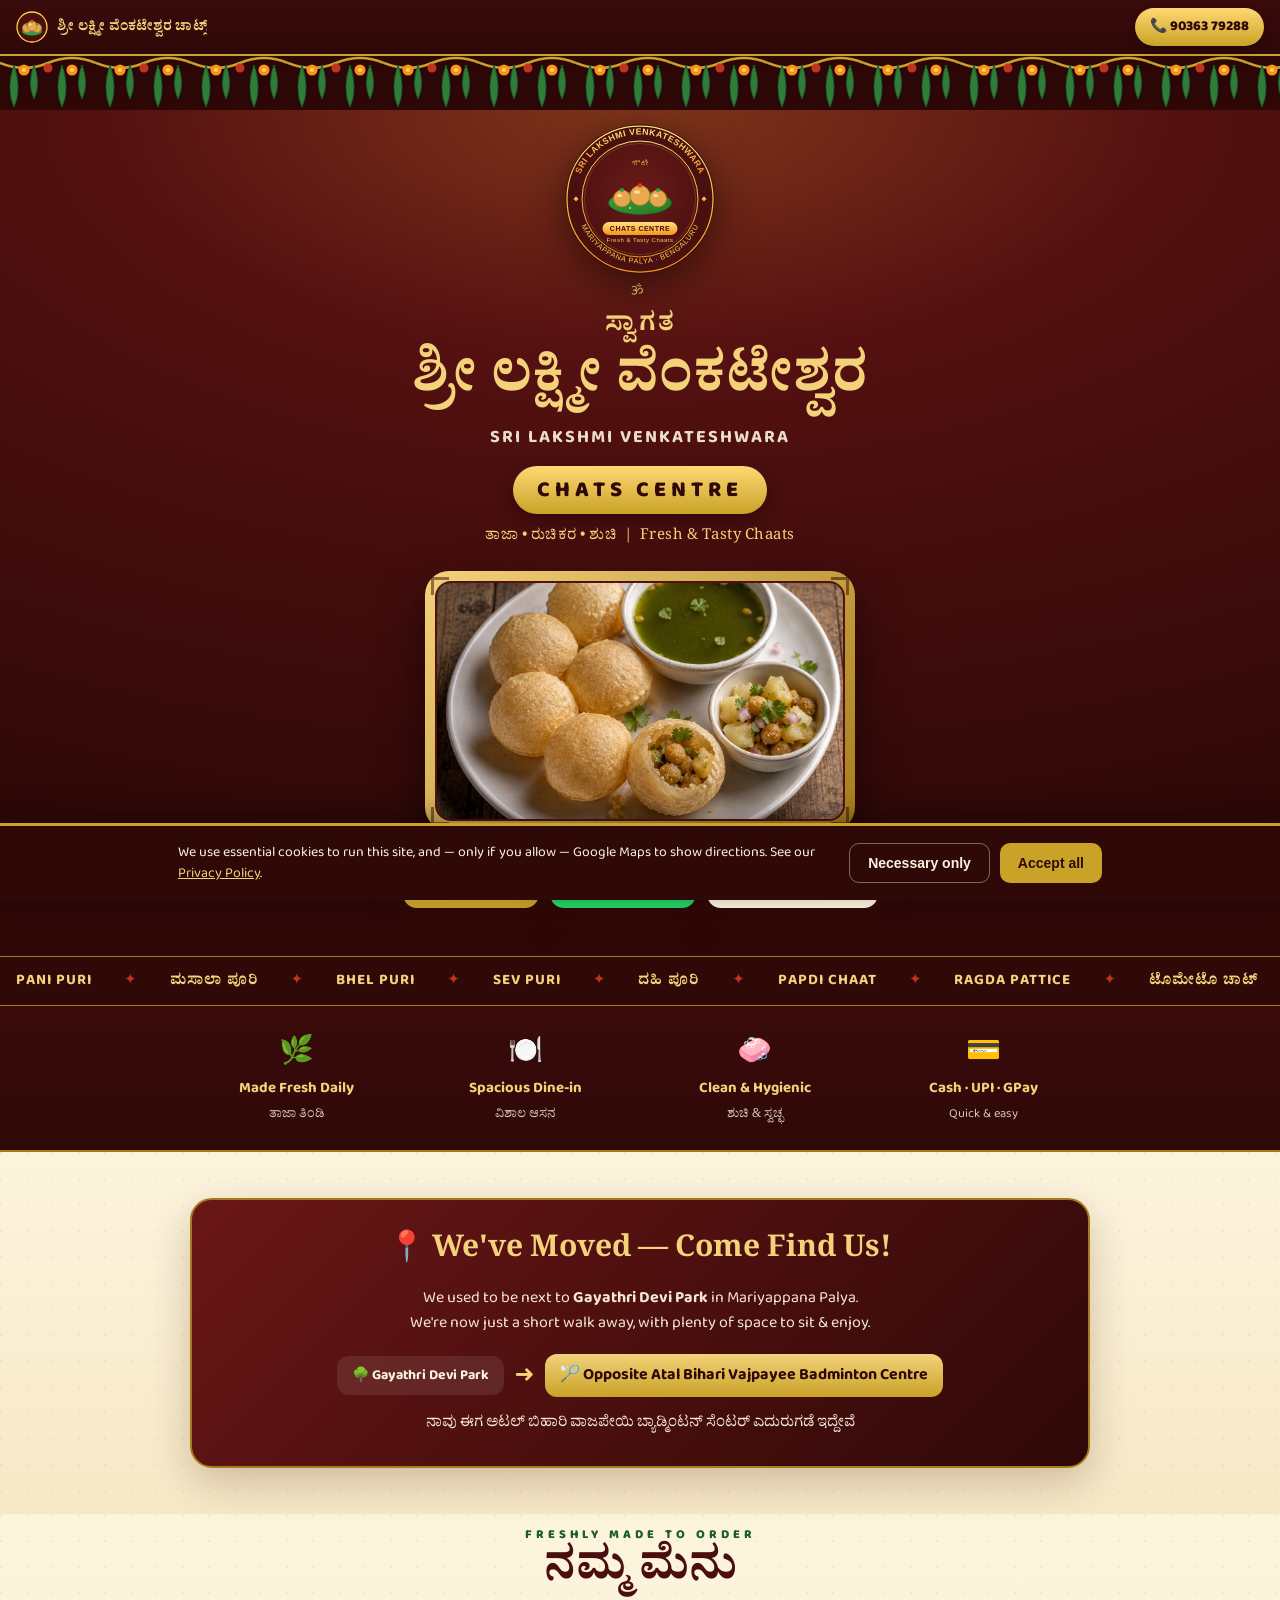
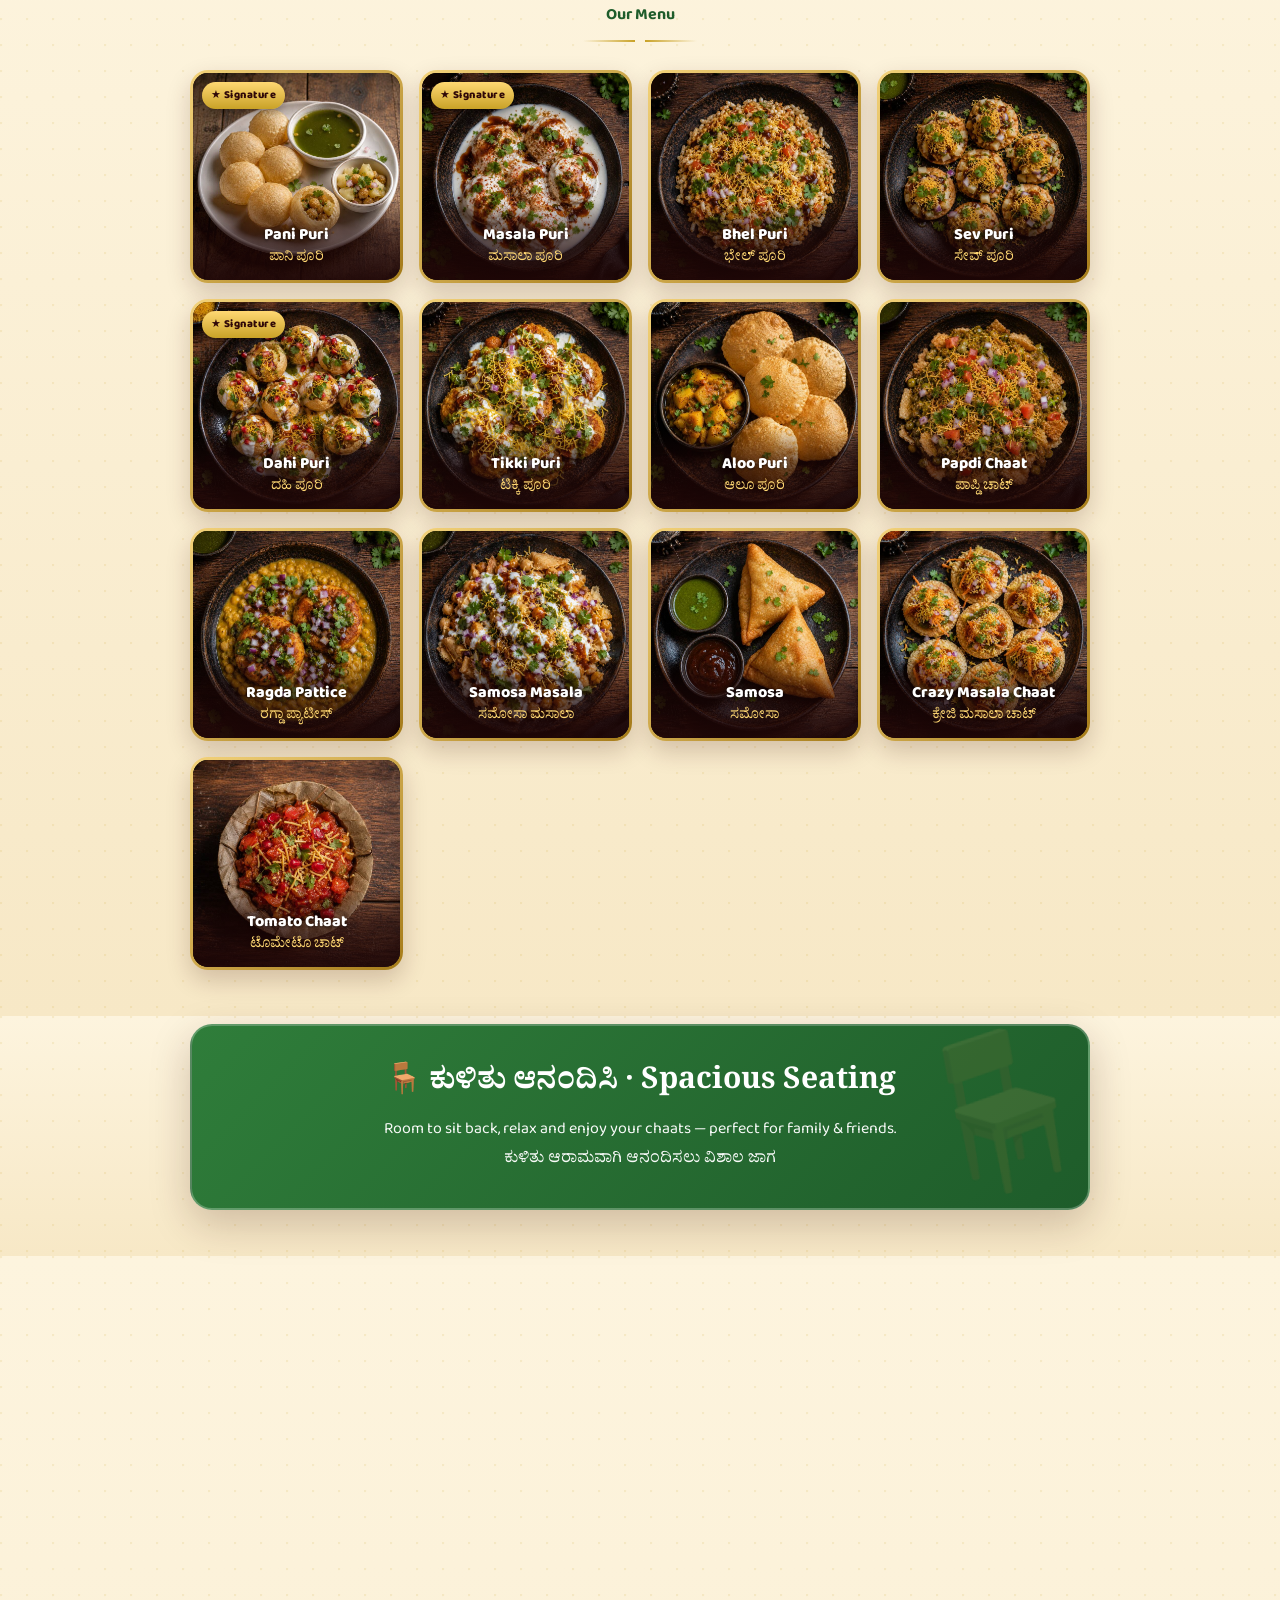
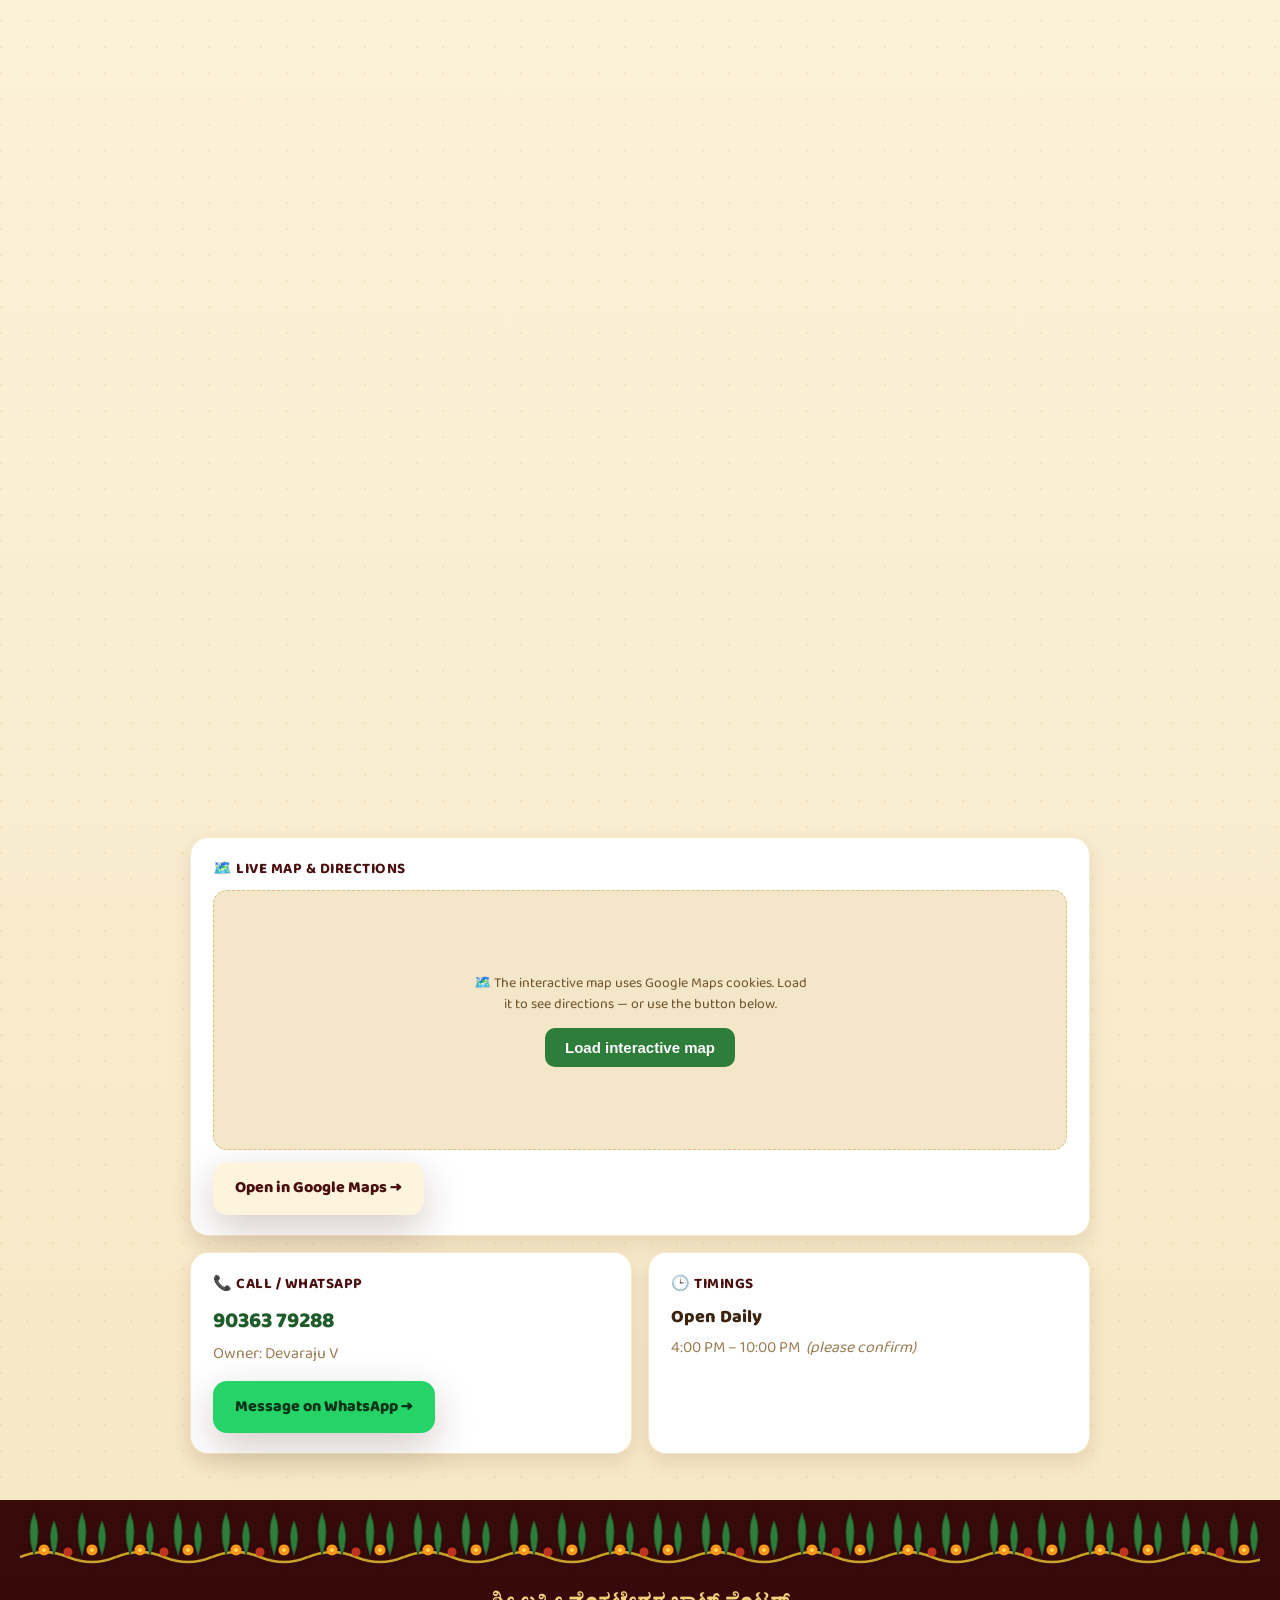
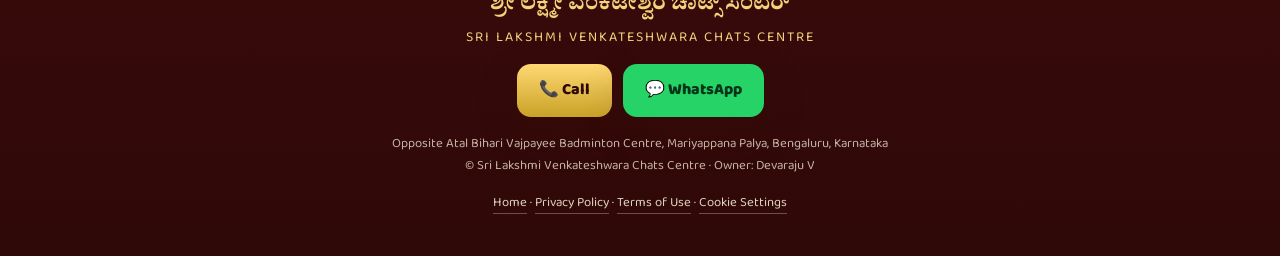
==== index.html @ 9fc042d7 "Menu: Nippattu Masala -> Crazy Masala Chaat; map: label 1st G Main Road" ====
<!DOCTYPE html>
<html lang="en">
<head>
<meta charset="UTF-8">
<meta name="viewport" content="width=device-width, initial-scale=1.0">
<title>Sri Lakshmi Venkateshwara Chats Centre — Pani Puri &amp; Chaats in Mariyappana Palya, Bengaluru</title>
<meta name="description" content="Fresh, tasty chaats in Mariyappana Palya, Bengaluru — pani puri, masala puri, dahi puri, sev puri, samosa masala, papdi chaat &amp; more. Now at our new location opposite Atal Bihari Vajpayee Badminton Centre, with spacious seating. Call 90363 79288.">
<meta name="keywords" content="chaat, chaats, pani puri, gol gappa, masala puri, bhel puri, sev puri, dahi puri, papdi chaat, ragda pattice, samosa masala, chaat shop Mariyappana Palya, chaats Bengaluru, street food Bangalore, Sri Lakshmi Venkateshwara Chats Centre">
<meta name="author" content="Sri Lakshmi Venkateshwara Chats Centre">
<meta name="robots" content="index, follow">
<meta name="theme-color" content="#4a0e0e">
<link rel="canonical" href="https://srilakshmiventakeshwarachatsce-art.github.io/SriLakshmiVenkateshwaraChats/">
<meta name="geo.region" content="IN-KA">
<meta name="geo.placename" content="Mariyappana Palya, Bengaluru">
<meta name="geo.position" content="12.997979;77.554919">
<meta name="ICBM" content="12.997979, 77.554919">
<meta property="og:type" content="restaurant">
<meta property="og:site_name" content="Sri Lakshmi Venkateshwara Chats Centre">
<meta property="og:title" content="Sri Lakshmi Venkateshwara Chats Centre — Fresh Chaats in Mariyappana Palya">
<meta property="og:description" content="Pani puri, masala puri, dahi puri, papdi chaat &amp; more — now at our new location opposite Atal Bihari Vajpayee Badminton Centre, with spacious seating.">
<meta property="og:url" content="https://srilakshmiventakeshwarachatsce-art.github.io/SriLakshmiVenkateshwaraChats/">
<meta property="og:image" content="https://srilakshmiventakeshwarachatsce-art.github.io/SriLakshmiVenkateshwaraChats/assets/og-image.jpg">
<meta property="og:image:width" content="1200">
<meta property="og:image:height" content="630">
<meta property="og:locale" content="en_IN">
<meta name="twitter:card" content="summary_large_image">
<meta name="twitter:title" content="Sri Lakshmi Venkateshwara Chats Centre — Fresh Chaats, Mariyappana Palya">
<meta name="twitter:description" content="Pani puri, masala puri, dahi puri, papdi chaat &amp; more. New location opposite Atal Bihari Vajpayee Badminton Centre. Spacious seating. 📞 90363 79288.">
<meta name="twitter:image" content="https://srilakshmiventakeshwarachatsce-art.github.io/SriLakshmiVenkateshwaraChats/assets/og-image.jpg">
<link rel="icon" href="assets/favicon.svg" type="image/svg+xml">
<link rel="icon" href="assets/favicon-32.png" sizes="32x32">
<link rel="apple-touch-icon" href="assets/apple-touch-icon.png">
<link rel="manifest" href="site.webmanifest">
<link rel="preconnect" href="https://fonts.googleapis.com">
<link rel="preconnect" href="https://fonts.gstatic.com" crossorigin>
<link href="https://fonts.googleapis.com/css2?family=Baloo+2:wght@500;600;700;800&family=Noto+Serif+Kannada:wght@500;600;700&family=Yeseva+One&display=swap" rel="stylesheet">
<link rel="stylesheet" href="consent.css">
<script type="application/ld+json">
{
  "@context": "https://schema.org","@type": "Restaurant",
  "name": "Sri Lakshmi Venkateshwara Chats Centre",
  "servesCuisine": ["Chaat","Indian Street Food","North Indian","South Indian"],
  "image": "https://srilakshmiventakeshwarachatsce-art.github.io/SriLakshmiVenkateshwaraChats/assets/og-image.jpg",
  "url": "https://srilakshmiventakeshwarachatsce-art.github.io/SriLakshmiVenkateshwaraChats/",
  "telephone": "+91-90363-79288","priceRange": "₹",
  "address": {"@type":"PostalAddress","streetAddress":"Opposite Atal Bihari Vajpayee Badminton Centre","addressLocality":"Mariyappana Palya, Bengaluru","addressRegion":"Karnataka","addressCountry":"IN"},
  "geo": {"@type":"GeoCoordinates","latitude":12.997979,"longitude":77.554919},
  "hasMap": "https://www.google.com/maps/dir/?api=1&destination=12.997979,77.554919",
  "openingHoursSpecification": [{"@type":"OpeningHoursSpecification","dayOfWeek":["Monday","Tuesday","Wednesday","Thursday","Friday","Saturday","Sunday"],"opens":"16:00","closes":"22:00"}],
  "acceptsReservations": "False",
  "hasMenu": {"@type":"Menu","hasMenuSection":{"@type":"MenuSection","name":"Chaats","hasMenuItem":[
    {"@type":"MenuItem","name":"Pani Puri"},{"@type":"MenuItem","name":"Masala Puri"},{"@type":"MenuItem","name":"Bhel Puri"},{"@type":"MenuItem","name":"Sev Puri"},{"@type":"MenuItem","name":"Dahi Puri"},{"@type":"MenuItem","name":"Tikki Puri"},{"@type":"MenuItem","name":"Aloo Puri"},{"@type":"MenuItem","name":"Papdi Chaat"},{"@type":"MenuItem","name":"Ragda Pattice"},{"@type":"MenuItem","name":"Samosa Masala"},{"@type":"MenuItem","name":"Samosa"},{"@type":"MenuItem","name":"Crazy Masala Chaat"},{"@type":"MenuItem","name":"Tomato Chaat"}]}}
}
</script>
<style>
  :root{
    --maroon:#4a0e0e; --maroon2:#6a1616; --maroon-deep:#2f0808;
    --gold:#c9a227; --gold-lite:#f3d27a; --gold-bright:#ffd873; --gold-deep:#a67c1a;
    --cream:#fdf4de; --cream2:#f7e8c6; --sand:#efdcb2;
    --green:#2f7d3a; --green-deep:#1e5c2a; --teal:#0e7f95; --chili:#c0341d;
    --ink:#3a2410; --shadow:0 14px 40px rgba(58,16,10,.22);
  }
  *{box-sizing:border-box;margin:0;padding:0}
  html{scroll-behavior:smooth}
  body{font-family:'Baloo 2','Noto Serif Kannada',system-ui,sans-serif;color:var(--ink);background:var(--maroon-deep);line-height:1.55;-webkit-font-smoothing:antialiased;overflow-x:hidden}
  .kn{font-family:'Noto Serif Kannada','Baloo 2',serif}
  .display{font-family:'Yeseva One','Baloo 2',serif;font-weight:400}
  .wrap{max-width:940px;margin:0 auto;padding:0 20px}
  a{color:inherit;text-decoration:none}
  img{max-width:100%;display:block}

  /* gold hairline + foil text */
  .foil{background:linear-gradient(180deg,#fff0b8,#f3d27a 45%,#c9a227);-webkit-background-clip:text;background-clip:text;-webkit-text-fill-color:transparent}
  .gold-rule{height:2px;background:linear-gradient(90deg,transparent,var(--gold),transparent);margin:0}

  /* Toran (mango-leaf garland) */
  .toran{display:block;width:100%;height:54px;filter:drop-shadow(0 4px 4px rgba(0,0,0,.25))}
  .toran.flip{transform:scaleY(-1)}

  .media{position:relative;overflow:hidden;background:#5a1414}
  .media img{position:absolute;inset:0;width:100%;height:100%;object-fit:cover}

  /* Topbar */
  .topbar{position:sticky;top:0;z-index:50;background:linear-gradient(180deg,#3a0b0b,#2f0808);color:var(--cream);display:flex;align-items:center;justify-content:space-between;gap:12px;padding:8px 16px;border-bottom:2px solid var(--gold)}
  .brandmark{display:flex;align-items:center;gap:9px;min-width:0;flex:1}
  .brandmark img{width:32px;height:32px;flex-shrink:0}
  .brandmark b{font-weight:700;font-size:14px;letter-spacing:.3px;overflow:hidden;text-overflow:ellipsis;white-space:nowrap;color:var(--gold-lite);min-width:0}
  .topbar .callbtn{background:linear-gradient(180deg,var(--gold-bright),var(--gold));color:var(--maroon-deep);font-weight:800;padding:8px 15px;border-radius:999px;font-size:14px;white-space:nowrap;flex-shrink:0;box-shadow:0 3px 10px rgba(0,0,0,.3)}

  /* Hero */
  .hero{position:relative;background:
      radial-gradient(60% 40% at 50% 0%, rgba(201,162,39,.22), transparent 70%),
      radial-gradient(120% 90% at 50% 0%, var(--maroon2), var(--maroon) 50%, var(--maroon-deep));
      color:var(--cream);text-align:center;overflow:hidden}
  .hero .pad{padding:8px 20px 48px}
  .hero .inner{position:relative;z-index:2;max-width:720px;margin:0 auto}
  .crest{width:150px;height:150px;margin:6px auto 8px;display:block;filter:drop-shadow(0 10px 20px rgba(0,0,0,.5))}
  .swagata{font-size:15px;letter-spacing:6px;text-transform:uppercase;color:var(--gold-lite)}
  .swagata b{display:block;font-size:26px;letter-spacing:2px;margin-top:2px}
  .hero h1{margin-top:6px;font-size:clamp(25px,6.6vw,56px);line-height:1.15;color:var(--gold-lite);overflow-wrap:break-word}
  .hero .en{display:block;font-size:clamp(12px,3.2vw,18px);letter-spacing:2px;color:var(--cream);opacity:.9;margin-top:6px;font-family:'Baloo 2',sans-serif;font-weight:700}
  .hero .pill{display:inline-block;margin-top:14px;background:linear-gradient(180deg,var(--gold-bright),var(--gold));color:var(--maroon-deep);font-weight:800;font-size:clamp(15px,4.4vw,22px);letter-spacing:5px;padding:7px 24px;border-radius:999px;box-shadow:0 6px 16px rgba(0,0,0,.3)}
  .hero .tag{margin-top:12px;color:var(--gold-lite);font-size:15px;letter-spacing:.5px}

  .frame{position:relative;margin:22px auto 4px;max-width:430px;padding:10px;
      background:linear-gradient(135deg,var(--gold-lite),var(--gold-deep));border-radius:24px;box-shadow:0 20px 44px rgba(0,0,0,.5)}
  .frame .media{height:240px;border-radius:16px;border:2px solid rgba(74,14,14,.4)}
  .frame .cnr{position:absolute;width:18px;height:18px;border:3px solid var(--maroon-deep);opacity:.5}
  .frame .cnr.tl{top:6px;left:6px;border-right:0;border-bottom:0}
  .frame .cnr.tr{top:6px;right:6px;border-left:0;border-bottom:0}
  .frame .cnr.bl{bottom:6px;left:6px;border-right:0;border-top:0}
  .frame .cnr.br{bottom:6px;right:6px;border-left:0;border-top:0}

  .cta{display:flex;flex-wrap:wrap;gap:11px;justify-content:center;margin-top:24px}
  .btn{display:inline-flex;align-items:center;gap:8px;font-weight:800;font-size:16px;padding:14px 22px;border-radius:14px;box-shadow:var(--shadow);transition:transform .1s ease}
  .btn:hover{transform:translateY(-2px)} .btn:active{transform:translateY(0)}
  .btn-call{background:linear-gradient(180deg,var(--gold-bright),var(--gold));color:var(--maroon-deep)}
  .btn-wa{background:#25D366;color:#08351a}
  .btn-map{background:var(--cream);color:var(--maroon)}
  .btn svg{width:20px;height:20px}

  /* Marquee */
  .marquee{background:var(--maroon-deep);color:var(--gold-lite);border-top:1px solid var(--gold-deep);border-bottom:1px solid var(--gold-deep);overflow:hidden;white-space:nowrap;padding:11px 0}
  .marquee .track{display:inline-block;animation:scroll 28s linear infinite;font-weight:700;font-size:15px;letter-spacing:1px}
  .marquee .track span{margin:0 16px}.marquee .track .s{color:var(--chili)}
  @keyframes scroll{from{transform:translateX(0)}to{transform:translateX(-50%)}}

  /* Trust */
  .trust{background:linear-gradient(180deg,#3a0b0b,#2f0808);padding:24px 0;border-bottom:2px solid var(--gold-deep)}
  .trust .row{display:grid;grid-template-columns:repeat(2,1fr);gap:16px}
  @media(min-width:620px){.trust .row{grid-template-columns:repeat(4,1fr)}}
  .trust .item{text-align:center;color:var(--cream)}
  .trust .item .ic{font-size:28px}
  .trust .item b{display:block;margin-top:4px;font-size:15px;color:var(--gold-lite)}
  .trust .item span{font-size:12.5px;opacity:.8}

  /* Light body sections (sandalwood paper) */
  .paper{background:
      radial-gradient(circle at 1px 1px, rgba(201,162,39,.13) 1.4px, transparent 1.6px) 0 0/26px 26px,
      linear-gradient(180deg,var(--cream),var(--cream2))}
  section{padding:46px 0}
  .sec-head{text-align:center;margin-bottom:28px}
  .sec-head .eyebrow{display:inline-block;color:var(--green-deep);font-weight:800;font-size:12.5px;letter-spacing:4px;text-transform:uppercase}
  .sec-head h2{font-family:'Noto Serif Kannada',serif;font-weight:700;font-size:clamp(30px,8vw,46px);color:var(--maroon);line-height:1.1;margin-top:2px}
  .sec-head .sub{color:var(--green-deep);font-size:16px;margin-top:4px;font-weight:700}
  .sec-head .orn{display:flex;align-items:center;justify-content:center;gap:10px;margin-top:12px;color:var(--gold-deep)}
  .sec-head .orn::before,.sec-head .orn::after{content:"";width:52px;height:2px;background:linear-gradient(90deg,transparent,var(--gold))}
  .sec-head .orn::after{background:linear-gradient(90deg,var(--gold),transparent)}

  /* Moved notice */
  .moved{position:relative;background:linear-gradient(135deg,var(--maroon2),var(--maroon-deep));color:var(--cream);border-radius:22px;padding:30px 24px;text-align:center;box-shadow:var(--shadow);border:2px solid var(--gold-deep);overflow:hidden}
  .moved h3{font-family:'Noto Serif Kannada',serif;color:var(--gold-lite);font-size:clamp(22px,6vw,30px)}
  .moved p{margin-top:10px;font-size:16px;opacity:.95}
  .moved .route{display:flex;align-items:center;justify-content:center;gap:10px;flex-wrap:wrap;margin-top:18px;font-weight:700}
  .moved .chip{background:rgba(255,255,255,.09);padding:9px 15px;border-radius:12px;font-size:14px}
  .moved .arrow{color:var(--gold-lite);font-size:24px;animation:nudge 1.4s ease-in-out infinite}
  @keyframes nudge{0%,100%{transform:translateX(0)}50%{transform:translateX(6px)}}
  .moved .now{background:linear-gradient(180deg,var(--gold-lite),var(--gold));color:var(--maroon-deep);padding:9px 15px;border-radius:12px}

  /* Menu */
  .menu-grid{display:grid;grid-template-columns:repeat(2,1fr);gap:16px}
  @media(min-width:600px){.menu-grid{grid-template-columns:repeat(3,1fr)}}
  @media(min-width:820px){.menu-grid{grid-template-columns:repeat(4,1fr)}}
  .dish{position:relative;border-radius:18px;overflow:hidden;aspect-ratio:1/1;box-shadow:0 10px 24px rgba(58,16,10,.2);border:3px solid transparent;background:linear-gradient(#000,#000) padding-box,linear-gradient(135deg,var(--gold-lite),var(--gold-deep)) border-box}
  .dish img{width:100%;height:100%;object-fit:cover;transition:transform .5s ease}
  .dish:hover img{transform:scale(1.09)}
  .dish figcaption{position:absolute;left:0;right:0;bottom:0;padding:26px 12px 11px;text-align:center;background:linear-gradient(180deg,transparent,rgba(30,6,6,.55) 42%,rgba(30,6,6,.92))}
  .dish figcaption b{display:block;font-size:16px;font-weight:800;color:#fff;text-shadow:0 1px 3px rgba(0,0,0,.6);line-height:1.1}
  .dish figcaption .kn{color:var(--gold-bright);font-size:14px}
  .dish .sig{position:absolute;top:9px;left:9px;background:linear-gradient(180deg,var(--gold-bright),var(--gold));color:var(--maroon-deep);font-weight:800;font-size:11px;letter-spacing:.5px;padding:5px 9px;border-radius:999px;box-shadow:0 4px 10px rgba(0,0,0,.35)}

  /* Seating */
  .seating{position:relative;background:linear-gradient(135deg,var(--green),var(--green-deep));color:#fff;border-radius:22px;padding:36px 24px;text-align:center;box-shadow:var(--shadow);border:2px solid rgba(255,255,255,.25);overflow:hidden}
  .seating::before{content:"🪑";position:absolute;font-size:150px;opacity:.12;right:-10px;bottom:-28px;transform:rotate(-10deg)}
  .seating h3{font-family:'Noto Serif Kannada',serif;font-size:clamp(22px,6vw,30px);position:relative}
  .seating p{margin-top:8px;opacity:.97;position:relative}

  /* Directions */
  .dirmap{border-radius:18px;overflow:hidden;border:3px solid var(--gold);box-shadow:var(--shadow);background:#fbf1d8}
  .dirmap img{width:100%;display:block}
  .routes{display:grid;grid-template-columns:1fr;gap:16px;margin-top:20px}
  @media(min-width:680px){.routes{grid-template-columns:1fr 1fr}}
  .route-card{background:#fff;border-radius:18px;box-shadow:0 8px 20px rgba(58,16,10,.12);overflow:hidden;border:1px solid var(--cream2)}
  .route-card .rc-head{color:#fff;padding:14px 18px;font-weight:800;display:flex;align-items:center;gap:10px}
  .route-card.g .rc-head{background:linear-gradient(135deg,#2f9e44,#1e5c2a)}
  .route-card.t .rc-head{background:linear-gradient(135deg,#12a2bd,#0e7f95)}
  .route-card .rc-head .n{width:28px;height:28px;border-radius:50%;background:#fff;color:#222;display:flex;align-items:center;justify-content:center;font-weight:800;flex-shrink:0}
  .route-card.g .rc-head .n{color:#1e5c2a}.route-card.t .rc-head .n{color:#0e7f95}
  .route-card .rc-head small{display:block;font-weight:600;opacity:.9;font-size:12px}
  .step{display:flex;gap:12px;align-items:flex-start;padding:12px 18px;border-top:1px dashed #eddcb4}
  .step .a{flex-shrink:0;width:30px;height:30px;border-radius:9px;display:flex;align-items:center;justify-content:center;font-size:17px;font-weight:800;color:#fff}
  .route-card.g .step .a{background:#2f9e44}.route-card.t .step .a{background:#0e7f95}
  .step .tx{font-size:15px;color:var(--ink);font-weight:700;line-height:1.3}
  .step .tx .kn{display:block;font-weight:500;color:#8a6a2e;font-size:13px}

  /* Cards */
  .info{display:grid;grid-template-columns:1fr;gap:16px;margin-top:20px}
  @media(min-width:600px){.info{grid-template-columns:1fr 1fr}}
  .card{background:#fff;border:1px solid var(--cream2);border-radius:18px;padding:20px 22px;box-shadow:0 8px 20px rgba(58,16,10,.1)}
  .card h4{color:var(--maroon);font-size:15px;letter-spacing:.5px;text-transform:uppercase;margin-bottom:8px}
  .card .big{font-size:22px;font-weight:800;color:var(--ink)}
  .card a.big{color:var(--green-deep)}
  .card .btn{margin-top:14px}
  .fullw{grid-column:1/-1}

  /* Footer */
  footer{position:relative;background:linear-gradient(180deg,#3a0b0b,#2f0808);color:var(--cream);text-align:center;padding:10px 20px 96px}
  footer .fin{padding:26px 0 0}
  footer b.name{font-family:'Noto Serif Kannada',serif;font-size:22px;color:var(--gold-lite);display:block}
  footer .fbtns{display:flex;gap:11px;justify-content:center;flex-wrap:wrap;margin:16px 0}
  footer small{display:block;opacity:.72;margin-top:12px;font-size:13px;line-height:1.7}

  .mobilebar{position:fixed;left:0;right:0;bottom:0;z-index:60;display:flex;gap:8px;padding:8px;background:rgba(47,8,8,.97);backdrop-filter:blur(6px);box-shadow:0 -4px 16px rgba(0,0,0,.35);border-top:1px solid var(--gold-deep)}
  .mobilebar a{flex:1;text-align:center;font-weight:800;padding:13px;border-radius:12px;font-size:15px}
  .mobilebar .c{background:linear-gradient(180deg,var(--gold-bright),var(--gold));color:var(--maroon-deep)}
  .mobilebar .w{background:#25D366;color:#08351a}.mobilebar .m{background:var(--cream);color:var(--maroon)}
  @media(min-width:760px){.mobilebar{display:none}footer{padding-bottom:40px}}

  .reveal{opacity:0;transform:translateY(22px);transition:opacity .6s ease,transform .6s ease}
  .reveal.in{opacity:1;transform:none}
  @media(prefers-reduced-motion:reduce){.reveal{opacity:1;transform:none;transition:none}.marquee .track,.moved .arrow{animation:none}}
</style>
</head>
<body>

<div class="topbar">
  <span class="brandmark"><img src="assets/favicon.svg" alt="" width="32" height="32"><b>ಶ್ರೀ ಲಕ್ಷ್ಮೀ ವೆಂಕಟೇಶ್ವರ ಚಾಟ್ಸ್</b></span>
  <a class="callbtn" href="tel:+919036379288">📞 90363 79288</a>
</div>

<!-- Toran garland -->
<svg class="toran" width="100%" height="54" xmlns="http://www.w3.org/2000/svg" aria-hidden="true">
  <defs><pattern id="tor" width="96" height="54" patternUnits="userSpaceOnUse">
    <path d="M0 7 Q24 17 48 7 T96 7" stroke="#c9a227" stroke-width="2.5" fill="none"/>
    <g fill="#2f7d3a" stroke="#1e5c2a" stroke-width="1">
      <path d="M14 9 q-8 24 0 42 q8 -18 0 -42 z"/><path d="M34 9 q-7 19 0 34 q7 -15 0 -34 z"/>
      <path d="M62 9 q-8 24 0 42 q8 -18 0 -42 z"/><path d="M82 9 q-7 19 0 34 q7 -15 0 -34 z"/>
    </g>
    <g><circle cx="24" cy="14" r="5.5" fill="#f6941d"/><circle cx="24" cy="14" r="2" fill="#ffd447"/>
       <circle cx="72" cy="14" r="5.5" fill="#f6941d"/><circle cx="72" cy="14" r="2" fill="#ffd447"/>
       <circle cx="48" cy="12" r="4.5" fill="#c0341d"/></g>
  </pattern></defs>
  <rect width="100%" height="54" fill="url(#tor)"/>
</svg>

<!-- ===================== HERO ===================== -->
<header class="hero">
  <div class="pad">
    <div class="inner">
      <img class="crest" src="assets/logo-emblem.svg" width="150" height="150" alt="Sri Lakshmi Venkateshwara Chats Centre logo">
      <div class="swagata kn">ॐ<b>ಸ್ವಾಗತ</b></div>
      <h1 class="kn">ಶ್ರೀ ಲಕ್ಷ್ಮೀ ವೆಂಕಟೇಶ್ವರ</h1>
      <span class="en">SRI LAKSHMI VENKATESHWARA</span>
      <div><span class="pill">CHATS CENTRE</span></div>
      <div class="tag kn">ತಾಜಾ • ರುಚಿಕರ • ಶುಚಿ &nbsp;|&nbsp; Fresh &amp; Tasty Chaats</div>

      <div class="frame">
        <span class="cnr tl"></span><span class="cnr tr"></span><span class="cnr bl"></span><span class="cnr br"></span>
        <div class="media"><img src="assets/hero.jpg" alt="Freshly made pani puri" width="1200" height="1200"></div>
      </div>

      <div class="cta">
        <a class="btn btn-call" href="tel:+919036379288" aria-label="Call now"><svg viewBox="0 0 24 24" fill="currentColor" aria-hidden="true"><path d="M6.6 10.8c1.4 2.8 3.8 5.2 6.6 6.6l2.2-2.2c.3-.3.7-.4 1-.2 1.1.4 2.3.6 3.6.6.6 0 1 .4 1 1V20c0 .6-.4 1-1 1C10.6 21 3 13.4 3 4c0-.6.4-1 1-1h3.5c.6 0 1 .4 1 1 0 1.2.2 2.4.6 3.6.1.4 0 .8-.2 1l-2.3 2.2z"/></svg>Call Now</a>
        <a class="btn btn-wa" href="https://wa.me/919036379288?text=Hi!%20I'd%20like%20to%20order%20chaats." target="_blank" rel="noopener" aria-label="WhatsApp"><svg viewBox="0 0 24 24" fill="currentColor" aria-hidden="true"><path d="M12 2a10 10 0 00-8.5 15.3L2 22l4.8-1.4A10 10 0 1012 2zm0 2a8 8 0 11-4.2 14.8l-.3-.2-2.6.8.8-2.5-.2-.3A8 8 0 0112 4zm4.3 10.7c-.2-.1-1.4-.7-1.6-.8-.2-.1-.4-.1-.5.1l-.7.9c-.1.2-.3.2-.5.1a6.5 6.5 0 01-3.2-2.8c-.1-.2 0-.4.1-.5l.4-.5c.1-.1.1-.3 0-.4l-.7-1.7c-.2-.4-.4-.4-.5-.4h-.5c-.2 0-.4.1-.6.3-.7.7-.9 1.6-.6 2.6.4 1.5 1.4 2.8 2.9 3.9 1.1.8 2 1.1 2.9 1.2.5.1 1 .1 1.4-.1.5-.2 1.1-.7 1.2-1.2.1-.3.1-.6.1-.7z"/></svg>WhatsApp</a>
        <a class="btn btn-map" href="#reach" aria-label="How to reach us"><svg viewBox="0 0 24 24" fill="currentColor" aria-hidden="true"><path d="M12 2a7 7 0 00-7 7c0 5 7 13 7 13s7-8 7-13a7 7 0 00-7-7zm0 9.5A2.5 2.5 0 1112 6.5a2.5 2.5 0 010 5z"/></svg>How to Reach</a>
      </div>
    </div>
  </div>
</header>

<div class="marquee" aria-hidden="true"><div class="track">
  <span>PANI PURI</span><span class="s">✦</span><span class="kn">ಮಸಾಲಾ ಪೂರಿ</span><span class="s">✦</span><span>BHEL PURI</span><span class="s">✦</span><span>SEV PURI</span><span class="s">✦</span><span class="kn">ದಹಿ ಪೂರಿ</span><span class="s">✦</span><span>PAPDI CHAAT</span><span class="s">✦</span><span>RAGDA PATTICE</span><span class="s">✦</span><span class="kn">ಟೊಮೇಟೊ ಚಾಟ್</span><span class="s">✦</span>
  <span>PANI PURI</span><span class="s">✦</span><span class="kn">ಮಸಾಲಾ ಪೂರಿ</span><span class="s">✦</span><span>BHEL PURI</span><span class="s">✦</span><span>SEV PURI</span><span class="s">✦</span><span class="kn">ದಹಿ ಪೂರಿ</span><span class="s">✦</span><span>PAPDI CHAAT</span><span class="s">✦</span><span>RAGDA PATTICE</span><span class="s">✦</span><span class="kn">ಟೊಮೇಟೊ ಚಾಟ್</span><span class="s">✦</span>
</div></div>

<div class="trust"><div class="wrap"><div class="row">
  <div class="item"><div class="ic">🌿</div><b>Made Fresh Daily</b><span class="kn">ತಾಜಾ ತಿಂಡಿ</span></div>
  <div class="item"><div class="ic">🍽️</div><b>Spacious Dine-in</b><span class="kn">ವಿಶಾಲ ಆಸನ</span></div>
  <div class="item"><div class="ic">🧼</div><b>Clean &amp; Hygienic</b><span class="kn">ಶುಚಿ &amp; ಸ್ವಚ್ಛ</span></div>
  <div class="item"><div class="ic">💳</div><b>Cash · UPI · GPay</b><span>Quick &amp; easy</span></div>
</div></div></div>

<!-- MOVED -->
<section class="paper"><div class="wrap reveal">
  <div class="moved">
    <h3>📍 We've Moved — Come Find Us!</h3>
    <p>We used to be next to <b>Gayathri Devi Park</b> in Mariyappana Palya.<br>We're now just a short walk away, with plenty of space to sit &amp; enjoy.</p>
    <div class="route">
      <span class="chip">🌳 Gayathri Devi Park</span><span class="arrow">➜</span>
      <span class="now">🏸 Opposite Atal Bihari Vajpayee Badminton Centre</span>
    </div>
    <p class="kn" style="margin-top:16px;font-size:15px">ನಾವು ಈಗ ಅಟಲ್ ಬಿಹಾರಿ ವಾಜಪೇಯಿ ಬ್ಯಾಡ್ಮಿಂಟನ್ ಸೆಂಟರ್ ಎದುರುಗಡೆ ಇದ್ದೇವೆ</p>
  </div>
</div></section>

<!-- MENU -->
<section class="paper" id="menu" style="padding-top:8px"><div class="wrap">
  <div class="sec-head reveal">
    <span class="eyebrow">Freshly Made to Order</span>
    <h2 class="kn">ನಮ್ಮ ಮೆನು</h2>
    <div class="sub">Our Menu</div>
    <div class="orn"></div>
  </div>
  <div class="menu-grid">
    <figure class="dish reveal"><span class="sig">★ Signature</span><img src="assets/pani-puri.jpg" alt="Pani Puri" width="820" height="820" loading="lazy"><figcaption><b>Pani Puri</b><span class="kn">ಪಾನಿ ಪೂರಿ</span></figcaption></figure>
    <figure class="dish reveal"><span class="sig">★ Signature</span><img src="assets/masala-puri.jpg" alt="Masala Puri" width="820" height="820" loading="lazy"><figcaption><b>Masala Puri</b><span class="kn">ಮಸಾಲಾ ಪೂರಿ</span></figcaption></figure>
    <figure class="dish reveal"><img src="assets/bhel-puri.jpg" alt="Bhel Puri" width="820" height="820" loading="lazy"><figcaption><b>Bhel Puri</b><span class="kn">ಭೇಲ್ ಪೂರಿ</span></figcaption></figure>
    <figure class="dish reveal"><img src="assets/sev-puri.jpg" alt="Sev Puri" width="820" height="820" loading="lazy"><figcaption><b>Sev Puri</b><span class="kn">ಸೇವ್ ಪೂರಿ</span></figcaption></figure>
    <figure class="dish reveal"><span class="sig">★ Signature</span><img src="assets/dahi-puri.jpg" alt="Dahi Puri" width="820" height="820" loading="lazy"><figcaption><b>Dahi Puri</b><span class="kn">ದಹಿ ಪೂರಿ</span></figcaption></figure>
    <figure class="dish reveal"><img src="assets/tikki-puri.jpg" alt="Tikki Puri" width="820" height="820" loading="lazy"><figcaption><b>Tikki Puri</b><span class="kn">ಟಿಕ್ಕಿ ಪೂರಿ</span></figcaption></figure>
    <figure class="dish reveal"><img src="assets/aloo-puri.jpg" alt="Aloo Puri" width="820" height="820" loading="lazy"><figcaption><b>Aloo Puri</b><span class="kn">ಆಲೂ ಪೂರಿ</span></figcaption></figure>
    <figure class="dish reveal"><img src="assets/papdi-chaat.jpg" alt="Papdi Chaat" width="820" height="820" loading="lazy"><figcaption><b>Papdi Chaat</b><span class="kn">ಪಾಪ್ಡಿ ಚಾಟ್</span></figcaption></figure>
    <figure class="dish reveal"><img src="assets/ragda-pattice.jpg" alt="Ragda Pattice" width="820" height="820" loading="lazy"><figcaption><b>Ragda Pattice</b><span class="kn">ರಗ್ಡಾ ಪ್ಯಾಟೀಸ್</span></figcaption></figure>
    <figure class="dish reveal"><img src="assets/samosa-masala.jpg" alt="Samosa Masala" width="820" height="820" loading="lazy"><figcaption><b>Samosa Masala</b><span class="kn">ಸಮೋಸಾ ಮಸಾಲಾ</span></figcaption></figure>
    <figure class="dish reveal"><img src="assets/samosa.jpg" alt="Samosa" width="820" height="820" loading="lazy"><figcaption><b>Samosa</b><span class="kn">ಸಮೋಸಾ</span></figcaption></figure>
    <figure class="dish reveal"><img src="assets/nippat-masala.jpg" alt="Crazy Masala Chaat" width="820" height="820" loading="lazy"><figcaption><b>Crazy Masala Chaat</b><span class="kn">ಕ್ರೇಜಿ ಮಸಾಲಾ ಚಾಟ್</span></figcaption></figure>
    <figure class="dish reveal"><img src="assets/tomato-chaat.jpg" alt="Tomato Chaat" width="820" height="820" loading="lazy"><figcaption><b>Tomato Chaat</b><span class="kn">ಟೊಮೇಟೊ ಚಾಟ್</span></figcaption></figure>
  </div>
</div></section>

<!-- SEATING -->
<section class="paper" style="padding-top:8px"><div class="wrap reveal">
  <div class="seating">
    <h3>🪑 ಕುಳಿತು ಆನಂದಿಸಿ · Spacious Seating</h3>
    <p>Room to sit back, relax and enjoy your chaats — perfect for family &amp; friends.</p>
    <p class="kn" style="margin-top:6px">ಕುಳಿತು ಆರಾಮವಾಗಿ ಆನಂದಿಸಲು ವಿಶಾಲ ಜಾಗ</p>
  </div>
</div></section>

<!-- HOW TO REACH -->
<section class="paper" id="reach" style="padding-top:8px"><div class="wrap">
  <div class="sec-head reveal">
    <span class="eyebrow">Easy to Find</span>
    <h2 class="kn">ದಾರಿ — ನಮ್ಮಲ್ಲಿಗೆ ಬನ್ನಿ</h2>
    <div class="sub">How to Reach Us · Opposite the Badminton Centre</div>
    <div class="orn"></div>
  </div>
  <div class="dirmap reveal"><img src="assets/directions-map.svg" alt="Map showing two walking routes to Sri Lakshmi Venkateshwara Chats Centre" width="960" height="660"></div>

  <div class="routes">
    <div class="route-card g reveal">
      <div class="rc-head"><span class="n">1</span><div>From the Park<small class="kn">ಗಾಯತ್ರಿ ದೇವಿ ಪಾರ್ಕ್ ಕಡೆಯಿಂದ</small></div></div>
      <div class="step"><span class="a">↑</span><span class="tx">Head straight toward the Park main entrance<span class="kn">ಪಾರ್ಕ್ ಮುಖ್ಯ ದ್ವಾರದ ಕಡೆಗೆ ನೇರವಾಗಿ ಹೋಗಿ</span></span></div>
      <div class="step"><span class="a">↱</span><span class="tx">Take the 1st right<span class="kn">ಮೊದಲ ಬಲಕ್ಕೆ ತಿರುಗಿ</span></span></div>
      <div class="step"><span class="a">🚶</span><span class="tx">Walk about 50 metres<span class="kn">ಸುಮಾರು ೫೦ ಮೀಟರ್ ನಡೆಯಿರಿ</span></span></div>
      <div class="step"><span class="a">⭐</span><span class="tx">The shop is on your right<span class="kn">ಅಂಗಡಿ ನಿಮ್ಮ ಬಲಗಡೆ ಇದೆ</span></span></div>
    </div>
    <div class="route-card t reveal">
      <div class="rc-head"><span class="n">2</span><div>From MKK Road<small class="kn">ಮಹಾಕವಿ ಕುವೆಂಪು ರಸ್ತೆ ಕಡೆಯಿಂದ</small></div></div>
      <div class="step"><span class="a">↰</span><span class="tx">On MKK Road, turn left<span class="kn">ಎಂಕೆಕೆ ರಸ್ತೆಯಲ್ಲಿ ಎಡಕ್ಕೆ ತಿರುಗಿ</span></span></div>
      <div class="step"><span class="a">🚶</span><span class="tx">Walk about 100 metres<span class="kn">ಸುಮಾರು ೧೦೦ ಮೀಟರ್ ನಡೆಯಿರಿ</span></span></div>
      <div class="step"><span class="a">↰</span><span class="tx">Take the 1st left<span class="kn">ಮೊದಲ ಎಡಕ್ಕೆ ತಿರುಗಿ</span></span></div>
      <div class="step"><span class="a">⭐</span><span class="tx">The shop is on your right<span class="kn">ಅಂಗಡಿ ನಿಮ್ಮ ಬಲಗಡೆ ಇದೆ</span></span></div>
    </div>
  </div>

  <div class="info">
    <div class="card fullw">
      <h4>🗺️ Live Map &amp; Directions</h4>
      <div class="mapbox" data-map data-map-src="https://maps.google.com/maps?q=12.997979,77.554919&z=17&output=embed" style="margin-top:6px;min-height:260px"></div>
      <a class="btn btn-map" style="margin-top:12px" href="https://www.google.com/maps/dir/?api=1&destination=12.997979,77.554919" target="_blank" rel="noopener">Open in Google Maps →</a>
    </div>
    <div class="card">
      <h4>📞 Call / WhatsApp</h4>
      <a class="big" href="tel:+919036379288">90363 79288</a>
      <p style="color:#9a7b52;margin-top:4px">Owner: Devaraju V</p>
      <a class="btn btn-wa" href="https://wa.me/919036379288?text=Hi!%20I'd%20like%20to%20order%20chaats." target="_blank" rel="noopener">Message on WhatsApp →</a>
    </div>
    <div class="card">
      <h4>🕒 Timings</h4>
      <div class="big" style="font-size:18px">Open Daily</div>
      <p style="color:#9a7b52;margin-top:4px">4:00 PM – 10:00 PM &nbsp;<em>(please confirm)</em></p>
    </div>
  </div>
</div></section>

<!-- FOOTER -->
<footer>
  <svg class="toran flip" width="100%" height="54" xmlns="http://www.w3.org/2000/svg" aria-hidden="true"><rect width="100%" height="54" fill="url(#tor)"/></svg>
  <div class="fin">
    <b class="name">ಶ್ರೀ ಲಕ್ಷ್ಮೀ ವೆಂಕಟೇಶ್ವರ ಚಾಟ್ಸ್ ಸೆಂಟರ್</b>
    <p style="color:var(--gold-lite);margin-top:2px;font-size:14px;letter-spacing:2px">SRI LAKSHMI VENKATESHWARA CHATS CENTRE</p>
    <div class="fbtns">
      <a class="btn btn-call" href="tel:+919036379288">📞 Call</a>
      <a class="btn btn-wa" href="https://wa.me/919036379288" target="_blank" rel="noopener">💬 WhatsApp</a>
    </div>
    <small>Opposite Atal Bihari Vajpayee Badminton Centre, Mariyappana Palya, Bengaluru, Karnataka<br>© Sri Lakshmi Venkateshwara Chats Centre · Owner: Devaraju V</small>
    <div class="legal-links">
      <a href="index.html">Home</a> · <a href="privacy.html">Privacy Policy</a> · <a href="terms.html">Terms of Use</a> · <a href="#" data-cookie-settings>Cookie Settings</a>
    </div>
  </div>
</footer>

<nav class="mobilebar">
  <a class="c" href="tel:+919036379288">📞 Call</a>
  <a class="w" href="https://wa.me/919036379288?text=Hi!%20I'd%20like%20to%20order%20chaats." target="_blank" rel="noopener">💬 WhatsApp</a>
  <a class="m" href="#reach">📍 Reach Us</a>
</nav>

<div id="cookie-consent" hidden role="dialog" aria-live="polite" aria-label="Cookie consent">
  <div class="cc-inner">
    <p class="cc-text">We use essential cookies to run this site, and — only if you allow — Google Maps to show directions. See our <a href="privacy.html">Privacy Policy</a>.</p>
    <div class="cc-btns">
      <button id="cc-necessary" class="cc-btn cc-ghost" type="button">Necessary only</button>
      <button id="cc-accept" class="cc-btn cc-primary" type="button">Accept all</button>
    </div>
  </div>
</div>

<script src="consent.js"></script>
<script>
  (function(){var io=new IntersectionObserver(function(es){es.forEach(function(e){if(e.isIntersecting){e.target.classList.add('in');io.unobserve(e.target)}})},{threshold:.12});document.querySelectorAll('.reveal').forEach(function(el){io.observe(el)});})();
</script>
</body>
</html>
---- consent.css ----
/* Shared brand tokens + cookie-consent banner + legal page base.
   Loaded by index.html, privacy.html, terms.html. */
:root{
  --maroon:#4a1010; --maroon-deep:#360a0a; --maroon-2:#5a1414;
  --gold:#ffb627; --gold-lite:#ffd447; --cream:#fff6e6; --cream-2:#fdeccb;
  --green:#2f9e44; --green-deep:#237a37; --ink:#2a1207;
  --shadow:0 10px 30px rgba(74,16,16,.18);
}

/* ---- Cookie consent banner ---- */
#cookie-consent{position:fixed;left:0;right:0;bottom:0;z-index:9999;background:var(--maroon-deep);color:var(--cream);box-shadow:0 -6px 24px rgba(0,0,0,.35);border-top:3px solid var(--gold)}
#cookie-consent[hidden]{display:none}
#cookie-consent .cc-inner{max-width:960px;margin:0 auto;padding:16px 18px;display:flex;gap:16px;align-items:center;flex-wrap:wrap;justify-content:space-between}
#cookie-consent .cc-text{font-size:14px;line-height:1.5;flex:1;min-width:240px;margin:0}
#cookie-consent .cc-text a{color:var(--gold-lite);text-decoration:underline}
#cookie-consent .cc-btns{display:flex;gap:10px;flex-wrap:wrap}
#cookie-consent .cc-btn{font-weight:700;font-size:14px;padding:11px 18px;border-radius:10px;border:0;cursor:pointer}
#cookie-consent .cc-primary{background:var(--gold);color:var(--maroon-deep)}
#cookie-consent .cc-ghost{background:transparent;color:var(--cream);border:1.5px solid rgba(255,246,230,.4)}
#cookie-consent .cc-btn:focus-visible{outline:3px solid var(--gold-lite);outline-offset:2px}

/* ---- Consent-gated map placeholder ---- */
[data-map]{position:relative}
.map-ph{display:flex;flex-direction:column;align-items:center;justify-content:center;gap:12px;text-align:center;min-height:260px;padding:20px;background:#f3e6c9;border:1px dashed #d9bf86;border-radius:14px;color:#6b4f27}
.map-ph p{margin:0;font-size:14px;max-width:340px}
.map-load-btn{background:var(--green);color:#fff;font-weight:700;border:0;border-radius:10px;padding:11px 20px;cursor:pointer;font-size:15px}
.map-load-btn:hover{background:var(--green-deep)}

/* ---- Footer legal links (used across pages) ---- */
.legal-links{margin-top:14px;font-size:13px;opacity:.85;line-height:1.9}
.legal-links a{color:var(--cream);text-decoration:none;border-bottom:1px solid rgba(255,246,230,.35)}
.legal-links a:hover{color:var(--gold-lite)}
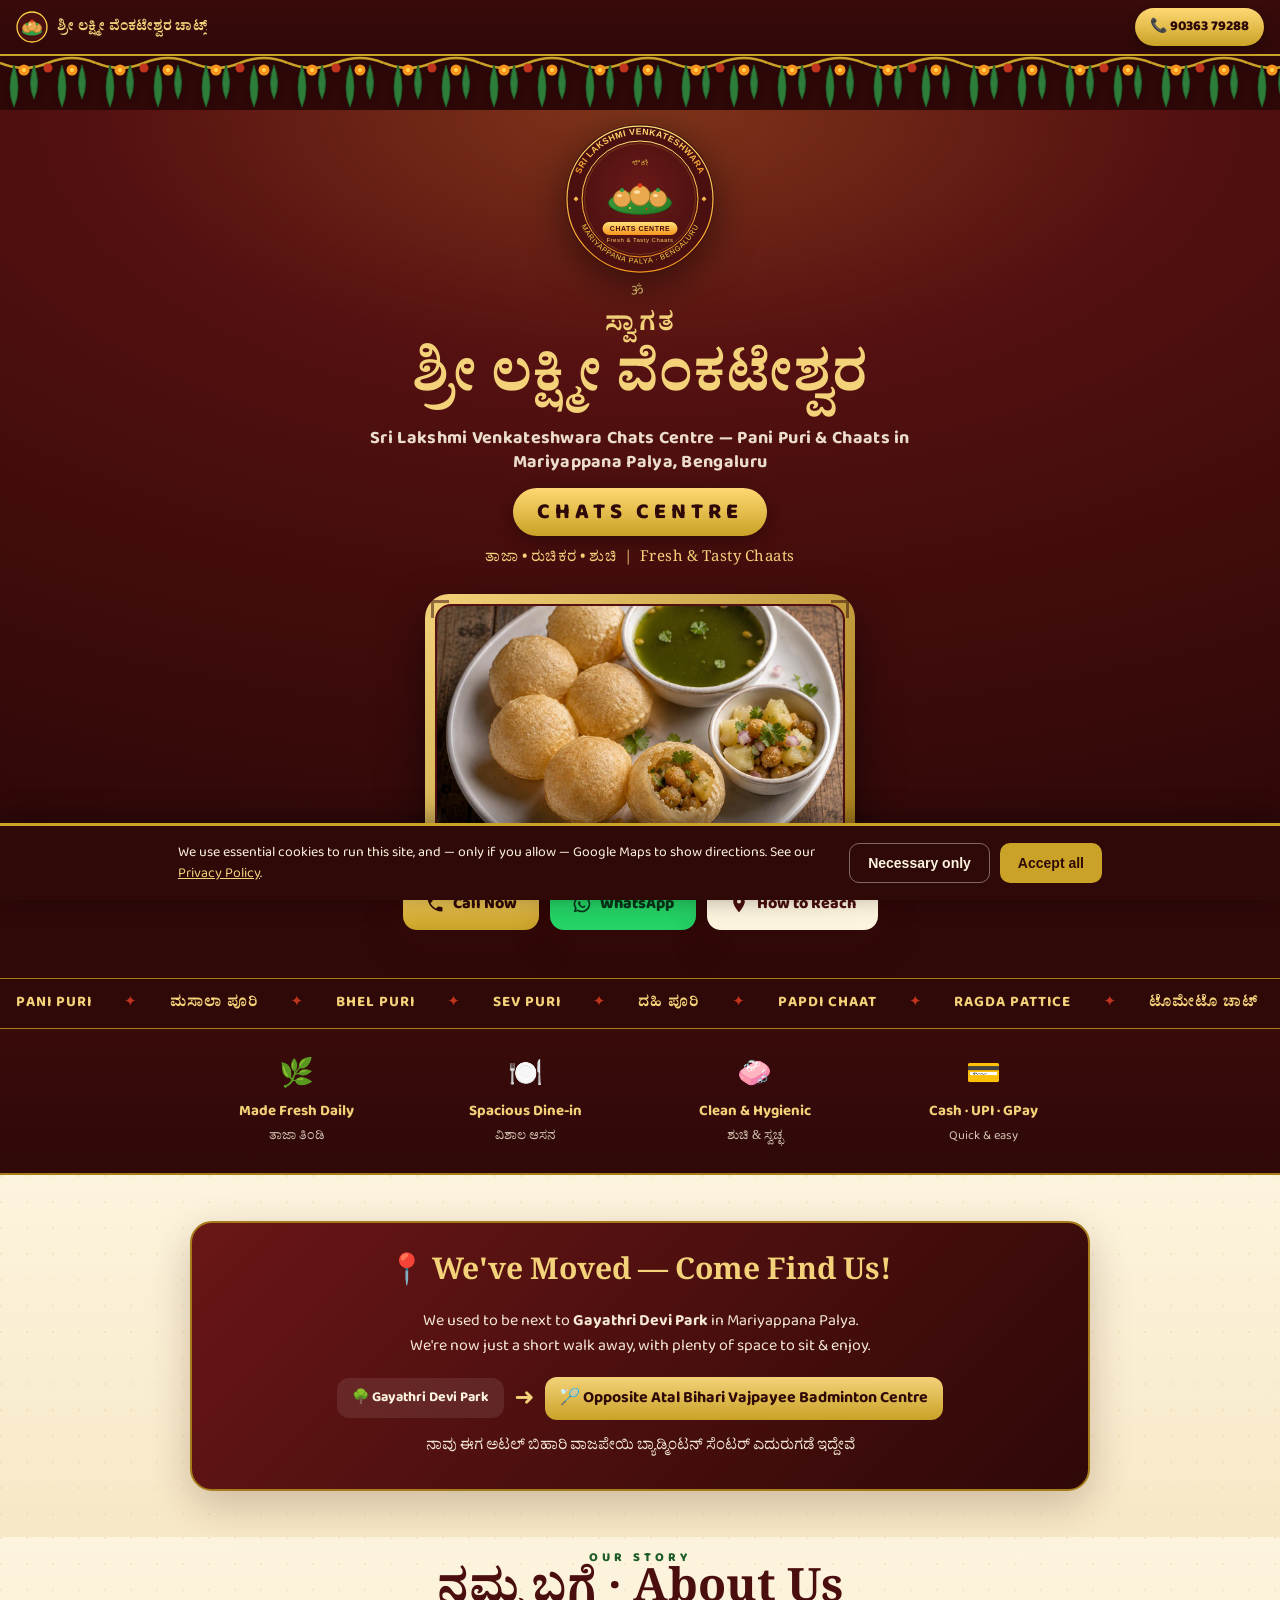
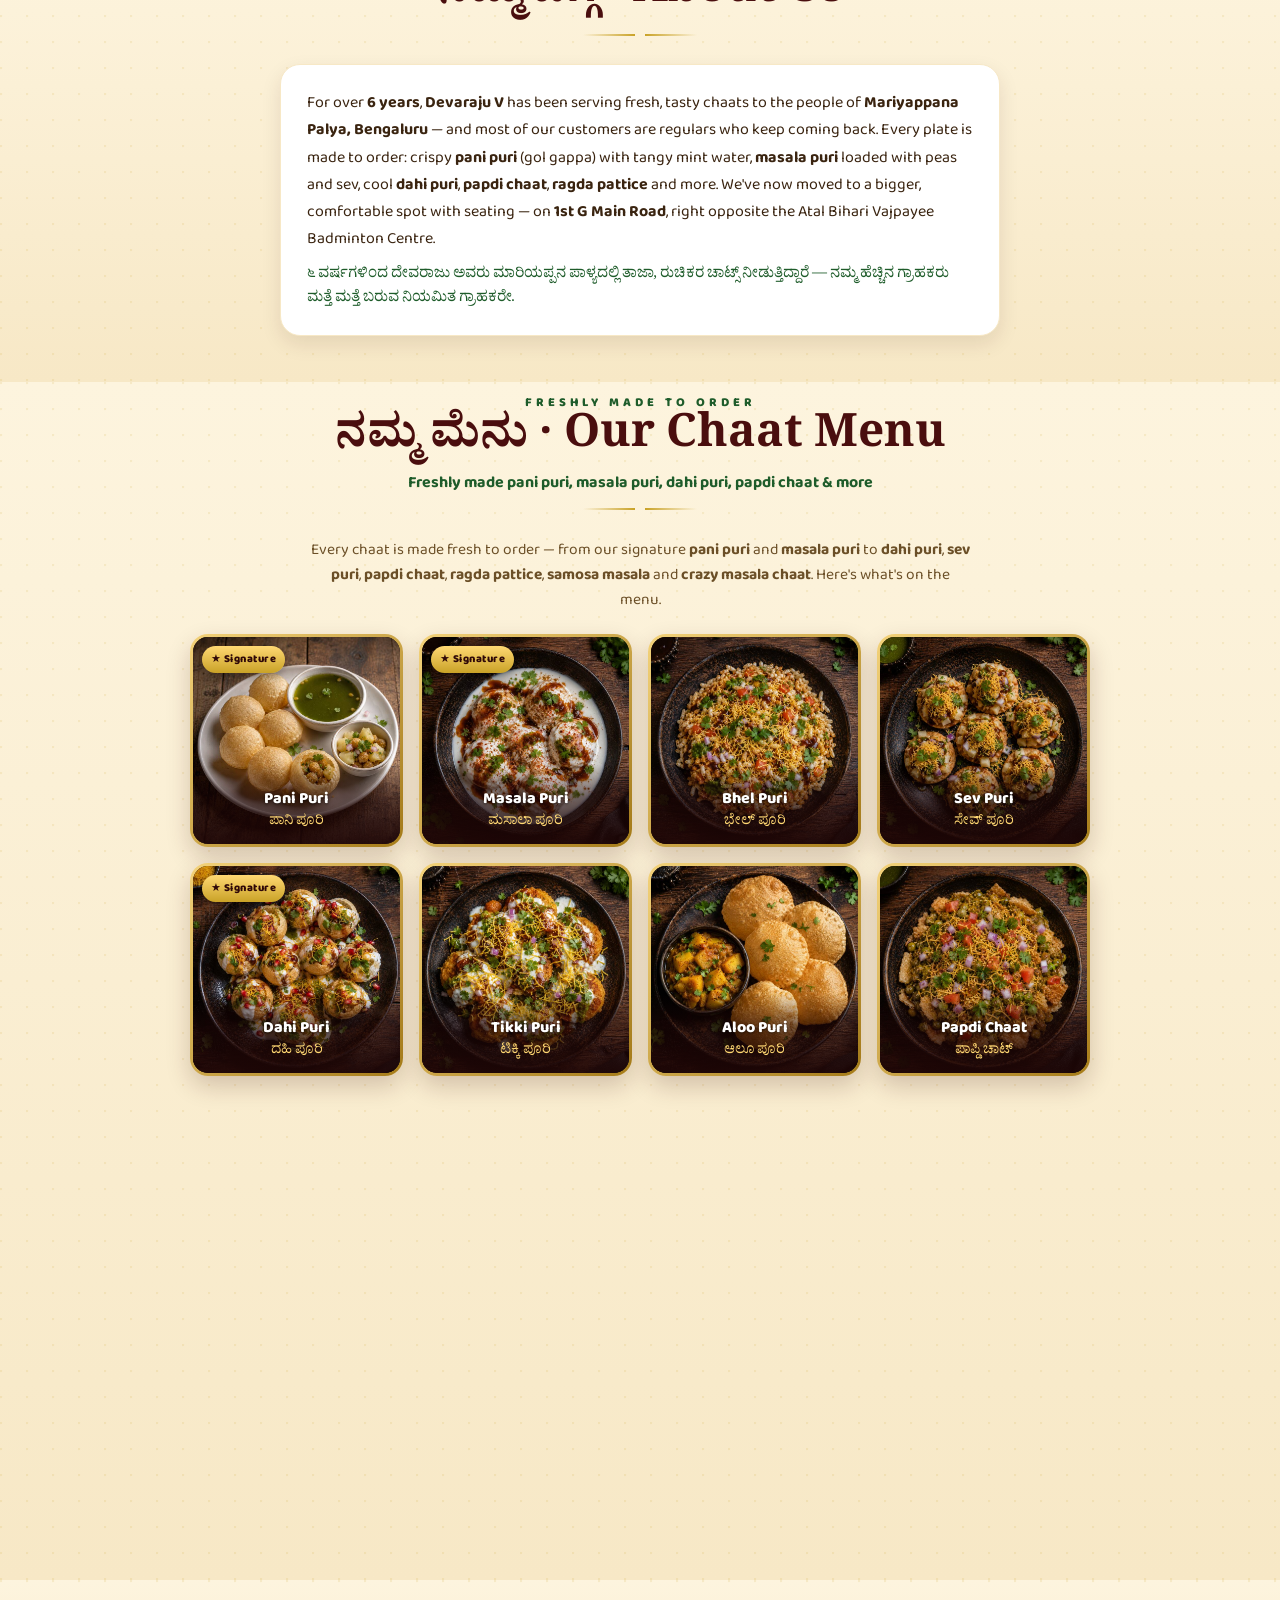
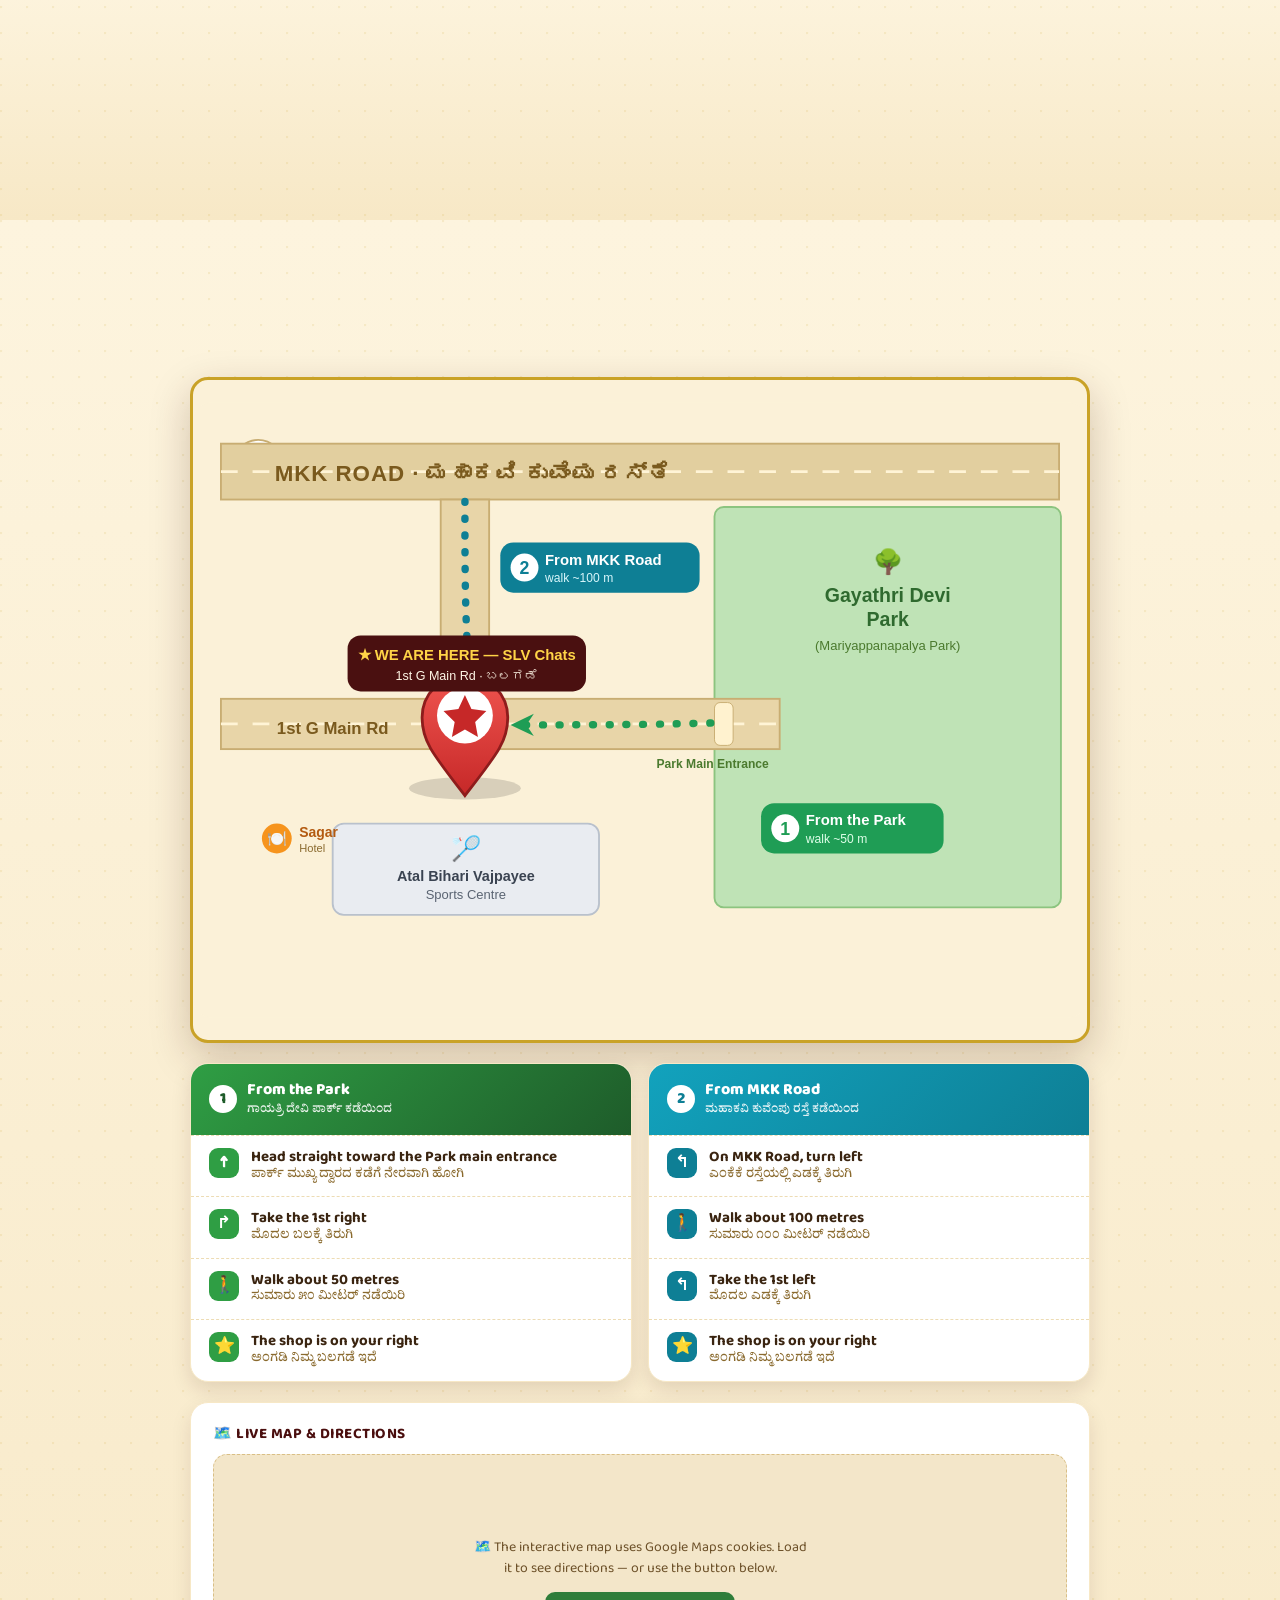
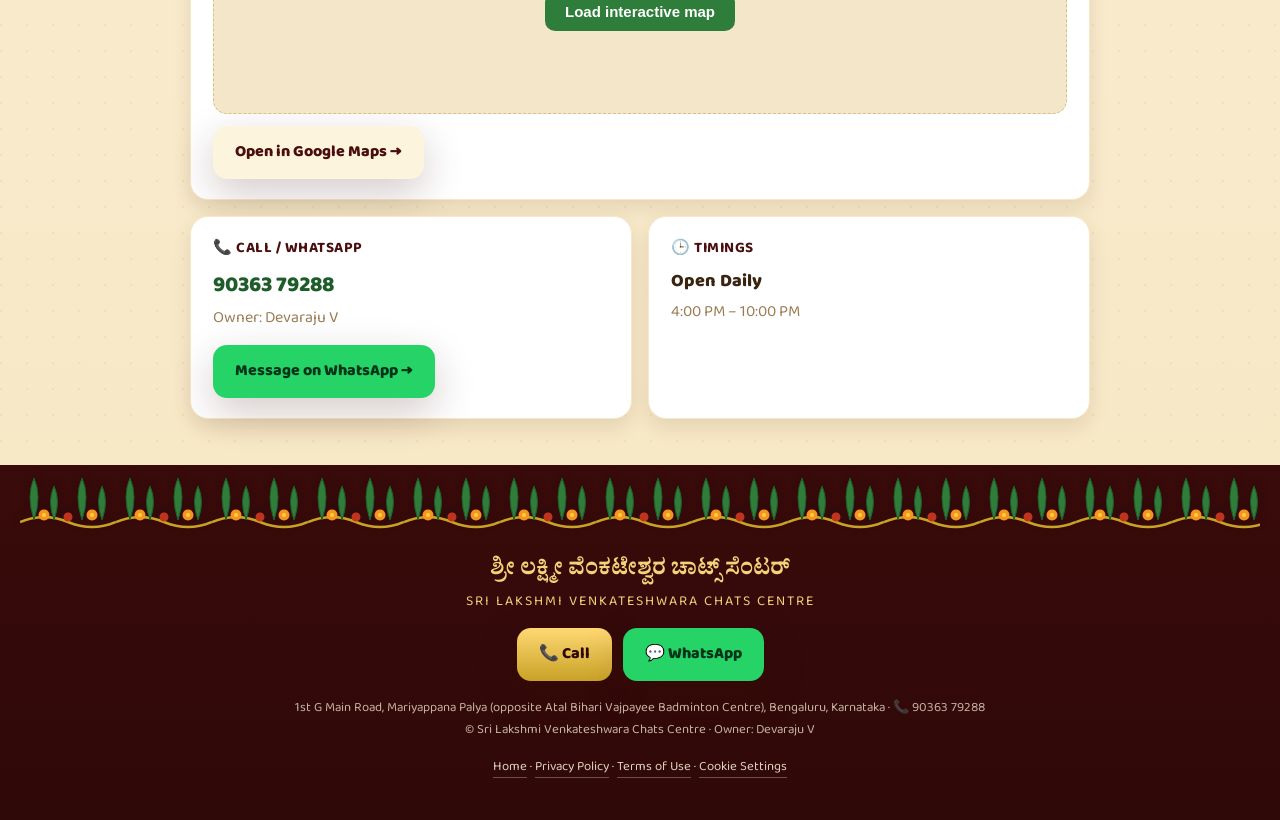
==== commit 7df61fe5: "SEO: keyword H1/H2s + About story (6 yrs, repeat customers), confirmed hours, road in NAP, JSON-LD @" ====
--- a/index.html
+++ b/index.html
@@ -3,8 +3,8 @@
 <head>
 <meta charset="UTF-8">
 <meta name="viewport" content="width=device-width, initial-scale=1.0">
-<title>Sri Lakshmi Venkateshwara Chats Centre — Pani Puri &amp; Chaats in Mariyappana Palya, Bengaluru</title>
-<meta name="description" content="Fresh, tasty chaats in Mariyappana Palya, Bengaluru — pani puri, masala puri, dahi puri, sev puri, samosa masala, papdi chaat &amp; more. Now at our new location opposite Atal Bihari Vajpayee Badminton Centre, with spacious seating. Call 90363 79288.">
+<title>Chaats &amp; Pani Puri in Mariyappana Palya, Bengaluru | Sri Lakshmi Venkateshwara</title>
+<meta name="description" content="Fresh chaats in Mariyappana Palya, Bengaluru — pani puri, masala puri, dahi puri, papdi chaat &amp; more. Now on 1st G Main Road, opposite the Badminton Centre, with seating.">
 <meta name="keywords" content="chaat, chaats, pani puri, gol gappa, masala puri, bhel puri, sev puri, dahi puri, papdi chaat, ragda pattice, samosa masala, chaat shop Mariyappana Palya, chaats Bengaluru, street food Bangalore, Sri Lakshmi Venkateshwara Chats Centre">
 <meta name="author" content="Sri Lakshmi Venkateshwara Chats Centre">
 <meta name="robots" content="index, follow">
@@ -31,6 +31,8 @@
 <link rel="icon" href="assets/favicon-32.png" sizes="32x32">
 <link rel="apple-touch-icon" href="assets/apple-touch-icon.png">
 <link rel="manifest" href="site.webmanifest">
+<link rel="preload" as="image" href="assets/hero.jpg" fetchpriority="high">
+<noscript><style>.reveal{opacity:1 !important;transform:none !important}</style></noscript>
 <link rel="preconnect" href="https://fonts.googleapis.com">
 <link rel="preconnect" href="https://fonts.gstatic.com" crossorigin>
 <link href="https://fonts.googleapis.com/css2?family=Baloo+2:wght@500;600;700;800&family=Noto+Serif+Kannada:wght@500;600;700&family=Yeseva+One&display=swap" rel="stylesheet">
@@ -38,16 +40,19 @@
 <script type="application/ld+json">
 {
   "@context": "https://schema.org","@type": "Restaurant",
+  "@id": "https://srilakshmiventakeshwarachatsce-art.github.io/SriLakshmiVenkateshwaraChats/#restaurant",
   "name": "Sri Lakshmi Venkateshwara Chats Centre",
+  "description": "Family-run chaat shop serving fresh pani puri, masala puri, dahi puri, papdi chaat and more in Mariyappana Palya, Bengaluru for over 6 years.",
   "servesCuisine": ["Chaat","Indian Street Food","North Indian","South Indian"],
-  "image": "https://srilakshmiventakeshwarachatsce-art.github.io/SriLakshmiVenkateshwaraChats/assets/og-image.jpg",
+  "image": ["https://srilakshmiventakeshwarachatsce-art.github.io/SriLakshmiVenkateshwaraChats/assets/og-image.jpg","https://srilakshmiventakeshwarachatsce-art.github.io/SriLakshmiVenkateshwaraChats/assets/pani-puri.jpg","https://srilakshmiventakeshwarachatsce-art.github.io/SriLakshmiVenkateshwaraChats/assets/masala-puri.jpg","https://srilakshmiventakeshwarachatsce-art.github.io/SriLakshmiVenkateshwaraChats/assets/dahi-puri.jpg"],
   "url": "https://srilakshmiventakeshwarachatsce-art.github.io/SriLakshmiVenkateshwaraChats/",
-  "telephone": "+91-90363-79288","priceRange": "₹",
-  "address": {"@type":"PostalAddress","streetAddress":"Opposite Atal Bihari Vajpayee Badminton Centre","addressLocality":"Mariyappana Palya, Bengaluru","addressRegion":"Karnataka","addressCountry":"IN"},
+  "telephone": "+919036379288","priceRange": "₹",
+  "address": {"@type":"PostalAddress","streetAddress":"1st G Main Road, Mariyappana Palya (opposite Atal Bihari Vajpayee Badminton Centre)","addressLocality":"Bengaluru","addressRegion":"Karnataka","addressCountry":"IN"},
+  "areaServed": "Mariyappana Palya, Bengaluru",
   "geo": {"@type":"GeoCoordinates","latitude":12.997979,"longitude":77.554919},
   "hasMap": "https://www.google.com/maps/dir/?api=1&destination=12.997979,77.554919",
   "openingHoursSpecification": [{"@type":"OpeningHoursSpecification","dayOfWeek":["Monday","Tuesday","Wednesday","Thursday","Friday","Saturday","Sunday"],"opens":"16:00","closes":"22:00"}],
-  "acceptsReservations": "False",
+  "acceptsReservations": false,
   "hasMenu": {"@type":"Menu","hasMenuSection":{"@type":"MenuSection","name":"Chaats","hasMenuItem":[
     {"@type":"MenuItem","name":"Pani Puri"},{"@type":"MenuItem","name":"Masala Puri"},{"@type":"MenuItem","name":"Bhel Puri"},{"@type":"MenuItem","name":"Sev Puri"},{"@type":"MenuItem","name":"Dahi Puri"},{"@type":"MenuItem","name":"Tikki Puri"},{"@type":"MenuItem","name":"Aloo Puri"},{"@type":"MenuItem","name":"Papdi Chaat"},{"@type":"MenuItem","name":"Ragda Pattice"},{"@type":"MenuItem","name":"Samosa Masala"},{"@type":"MenuItem","name":"Samosa"},{"@type":"MenuItem","name":"Crazy Masala Chaat"},{"@type":"MenuItem","name":"Tomato Chaat"}]}}
 }
@@ -224,7 +229,7 @@
 <body>
 
 <div class="topbar">
-  <span class="brandmark"><img src="assets/favicon.svg" alt="" width="32" height="32"><b>ಶ್ರೀ ಲಕ್ಷ್ಮೀ ವೆಂಕಟೇಶ್ವರ ಚಾಟ್ಸ್</b></span>
+  <span class="brandmark"><img src="assets/favicon.svg" alt="" width="32" height="32"><b lang="kn">ಶ್ರೀ ಲಕ್ಷ್ಮೀ ವೆಂಕಟೇಶ್ವರ ಚಾಟ್ಸ್</b></span>
   <a class="callbtn" href="tel:+919036379288">📞 90363 79288</a>
 </div>
 
@@ -249,14 +254,13 @@
     <div class="inner">
       <img class="crest" src="assets/logo-emblem.svg" width="150" height="150" alt="Sri Lakshmi Venkateshwara Chats Centre logo">
       <div class="swagata kn">ॐ<b>ಸ್ವಾಗತ</b></div>
-      <h1 class="kn">ಶ್ರೀ ಲಕ್ಷ್ಮೀ ವೆಂಕಟೇಶ್ವರ</h1>
-      <span class="en">SRI LAKSHMI VENKATESHWARA</span>
+      <h1 class="kn"><span lang="kn">ಶ್ರೀ ಲಕ್ಷ್ಮೀ ವೆಂಕಟೇಶ್ವರ</span><span class="en" lang="en" style="text-transform:none;letter-spacing:.3px;font-size:clamp(13px,3.4vw,18px);line-height:1.35;max-width:640px;margin:8px auto 0">Sri Lakshmi Venkateshwara Chats Centre — Pani Puri &amp; Chaats in Mariyappana Palya, Bengaluru</span></h1>
       <div><span class="pill">CHATS CENTRE</span></div>
       <div class="tag kn">ತಾಜಾ • ರುಚಿಕರ • ಶುಚಿ &nbsp;|&nbsp; Fresh &amp; Tasty Chaats</div>
 
       <div class="frame">
         <span class="cnr tl"></span><span class="cnr tr"></span><span class="cnr bl"></span><span class="cnr br"></span>
-        <div class="media"><img src="assets/hero.jpg" alt="Freshly made pani puri" width="1200" height="1200"></div>
+        <div class="media"><img src="assets/hero.jpg" alt="Freshly made pani puri and chaats at Sri Lakshmi Venkateshwara Chats Centre, Mariyappana Palya" width="1200" height="1200" fetchpriority="high"></div>
       </div>
 
       <div class="cta">
@@ -293,14 +297,28 @@
   </div>
 </div></section>
 
+<!-- ABOUT -->
+<section class="paper" style="padding-top:8px"><div class="wrap reveal">
+  <div class="sec-head">
+    <span class="eyebrow">Our Story</span>
+    <h2><span class="kn" lang="kn">ನಮ್ಮ ಬಗ್ಗೆ</span> · About Us</h2>
+    <div class="orn"></div>
+  </div>
+  <div style="max-width:720px;margin:0 auto;background:#fff;border:1px solid var(--cream2);border-radius:20px;padding:24px 26px;box-shadow:0 8px 20px rgba(58,16,10,.1)">
+    <p style="font-size:16px;line-height:1.7;color:var(--ink)">For over <b>6 years</b>, <b>Devaraju V</b> has been serving fresh, tasty chaats to the people of <b>Mariyappana Palya, Bengaluru</b> — and most of our customers are regulars who keep coming back. Every plate is made to order: crispy <b>pani puri</b> (gol gappa) with tangy mint water, <b>masala puri</b> loaded with peas and sev, cool <b>dahi puri</b>, <b>papdi chaat</b>, <b>ragda pattice</b> and more. We've now moved to a bigger, comfortable spot with seating — on <b>1st G Main Road</b>, right opposite the Atal Bihari Vajpayee Badminton Centre.</p>
+    <p class="kn" lang="kn" style="margin-top:12px;font-size:15px;color:var(--green-deep)">೬ ವರ್ಷಗಳಿಂದ ದೇವರಾಜು ಅವರು ಮಾರಿಯಪ್ಪನ ಪಾಳ್ಯದಲ್ಲಿ ತಾಜಾ, ರುಚಿಕರ ಚಾಟ್ಸ್ ನೀಡುತ್ತಿದ್ದಾರೆ — ನಮ್ಮ ಹೆಚ್ಚಿನ ಗ್ರಾಹಕರು ಮತ್ತೆ ಮತ್ತೆ ಬರುವ ನಿಯಮಿತ ಗ್ರಾಹಕರೇ.</p>
+  </div>
+</div></section>
+
 <!-- MENU -->
 <section class="paper" id="menu" style="padding-top:8px"><div class="wrap">
   <div class="sec-head reveal">
     <span class="eyebrow">Freshly Made to Order</span>
-    <h2 class="kn">ನಮ್ಮ ಮೆನು</h2>
-    <div class="sub">Our Menu</div>
+    <h2><span class="kn" lang="kn">ನಮ್ಮ ಮೆನು</span> · Our Chaat Menu</h2>
+    <div class="sub">Freshly made pani puri, masala puri, dahi puri, papdi chaat &amp; more</div>
     <div class="orn"></div>
   </div>
+  <p style="text-align:center;max-width:660px;margin:0 auto 22px;color:#6b4f27;font-size:15.5px;line-height:1.6">Every chaat is made fresh to order — from our signature <b>pani puri</b> and <b>masala puri</b> to <b>dahi puri</b>, <b>sev puri</b>, <b>papdi chaat</b>, <b>ragda pattice</b>, <b>samosa masala</b> and <b>crazy masala chaat</b>. Here's what's on the menu.</p>
   <div class="menu-grid">
     <figure class="dish reveal"><span class="sig">★ Signature</span><img src="assets/pani-puri.jpg" alt="Pani Puri" width="820" height="820" loading="lazy"><figcaption><b>Pani Puri</b><span class="kn">ಪಾನಿ ಪೂರಿ</span></figcaption></figure>
     <figure class="dish reveal"><span class="sig">★ Signature</span><img src="assets/masala-puri.jpg" alt="Masala Puri" width="820" height="820" loading="lazy"><figcaption><b>Masala Puri</b><span class="kn">ಮಸಾಲಾ ಪೂರಿ</span></figcaption></figure>
@@ -331,8 +349,8 @@
 <section class="paper" id="reach" style="padding-top:8px"><div class="wrap">
   <div class="sec-head reveal">
     <span class="eyebrow">Easy to Find</span>
-    <h2 class="kn">ದಾರಿ — ನಮ್ಮಲ್ಲಿಗೆ ಬನ್ನಿ</h2>
-    <div class="sub">How to Reach Us · Opposite the Badminton Centre</div>
+    <h2><span class="kn" lang="kn">ದಾರಿ</span> · How to Reach Our Chaat Shop</h2>
+    <div class="sub">1st G Main Road, Mariyappana Palya · Opposite Atal Bihari Vajpayee Badminton Centre</div>
     <div class="orn"></div>
   </div>
   <div class="dirmap reveal"><img src="assets/directions-map.svg" alt="Map showing two walking routes to Sri Lakshmi Venkateshwara Chats Centre" width="960" height="660"></div>
@@ -369,7 +387,7 @@
     <div class="card">
       <h4>🕒 Timings</h4>
       <div class="big" style="font-size:18px">Open Daily</div>
-      <p style="color:#9a7b52;margin-top:4px">4:00 PM – 10:00 PM &nbsp;<em>(please confirm)</em></p>
+      <p style="color:#9a7b52;margin-top:4px">4:00 PM – 10:00 PM</p>
     </div>
   </div>
 </div></section>
@@ -384,7 +402,7 @@
       <a class="btn btn-call" href="tel:+919036379288">📞 Call</a>
       <a class="btn btn-wa" href="https://wa.me/919036379288" target="_blank" rel="noopener">💬 WhatsApp</a>
     </div>
-    <small>Opposite Atal Bihari Vajpayee Badminton Centre, Mariyappana Palya, Bengaluru, Karnataka<br>© Sri Lakshmi Venkateshwara Chats Centre · Owner: Devaraju V</small>
+    <small>1st G Main Road, Mariyappana Palya (opposite Atal Bihari Vajpayee Badminton Centre), Bengaluru, Karnataka · 📞 90363 79288<br>© Sri Lakshmi Venkateshwara Chats Centre · Owner: Devaraju V</small>
     <div class="legal-links">
       <a href="index.html">Home</a> · <a href="privacy.html">Privacy Policy</a> · <a href="terms.html">Terms of Use</a> · <a href="#" data-cookie-settings>Cookie Settings</a>
     </div>
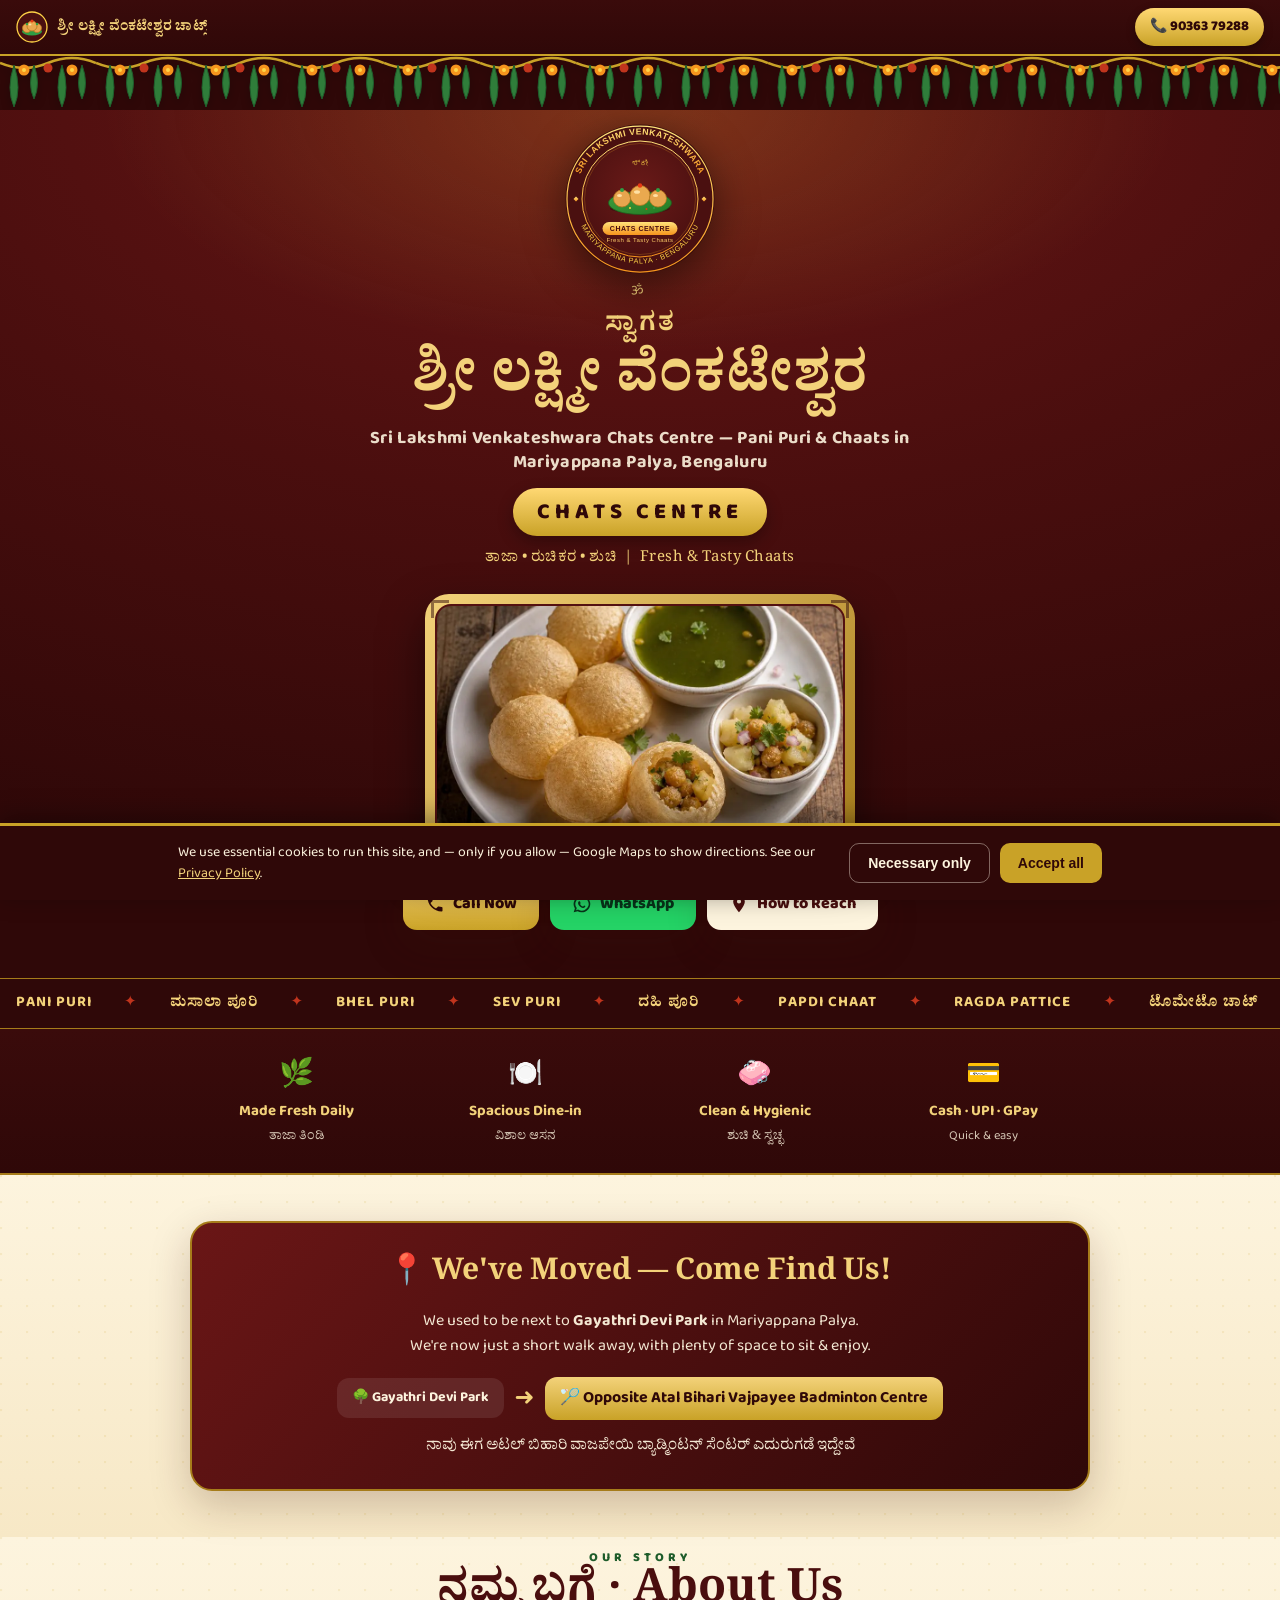
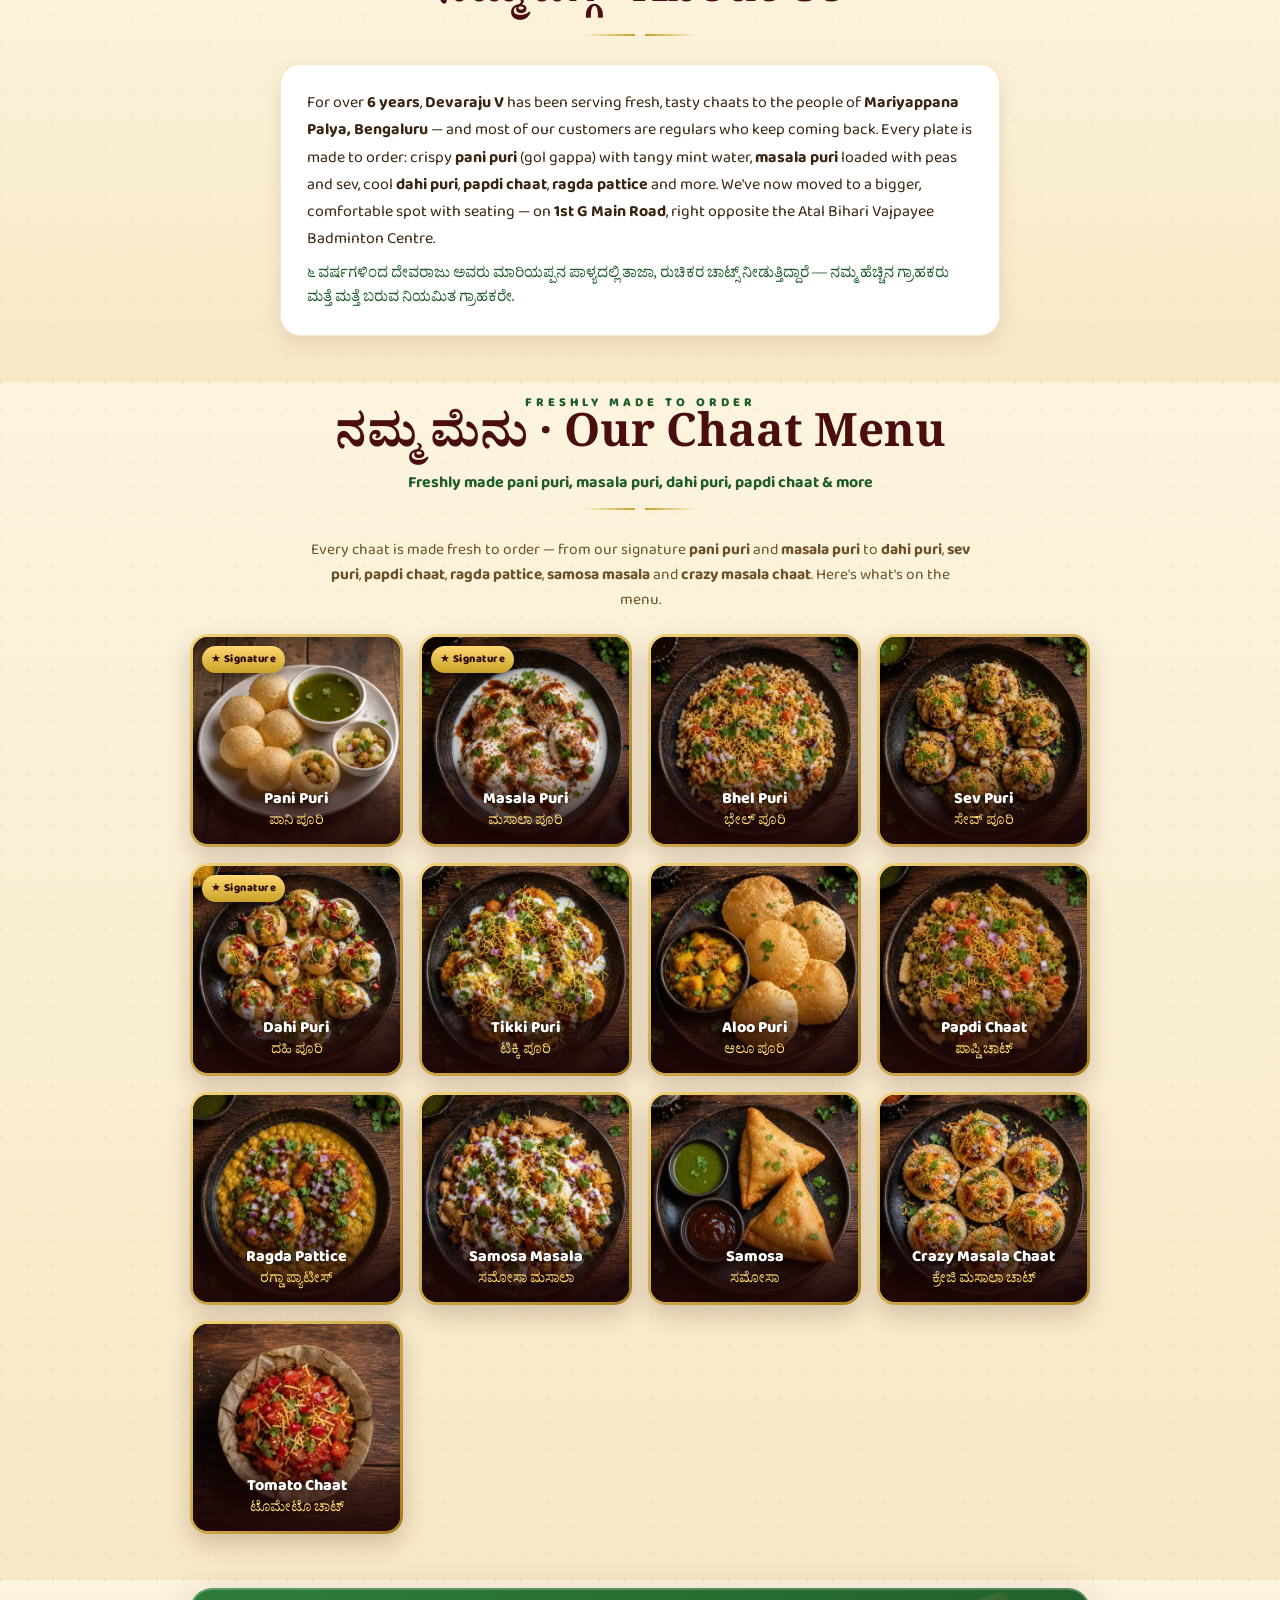
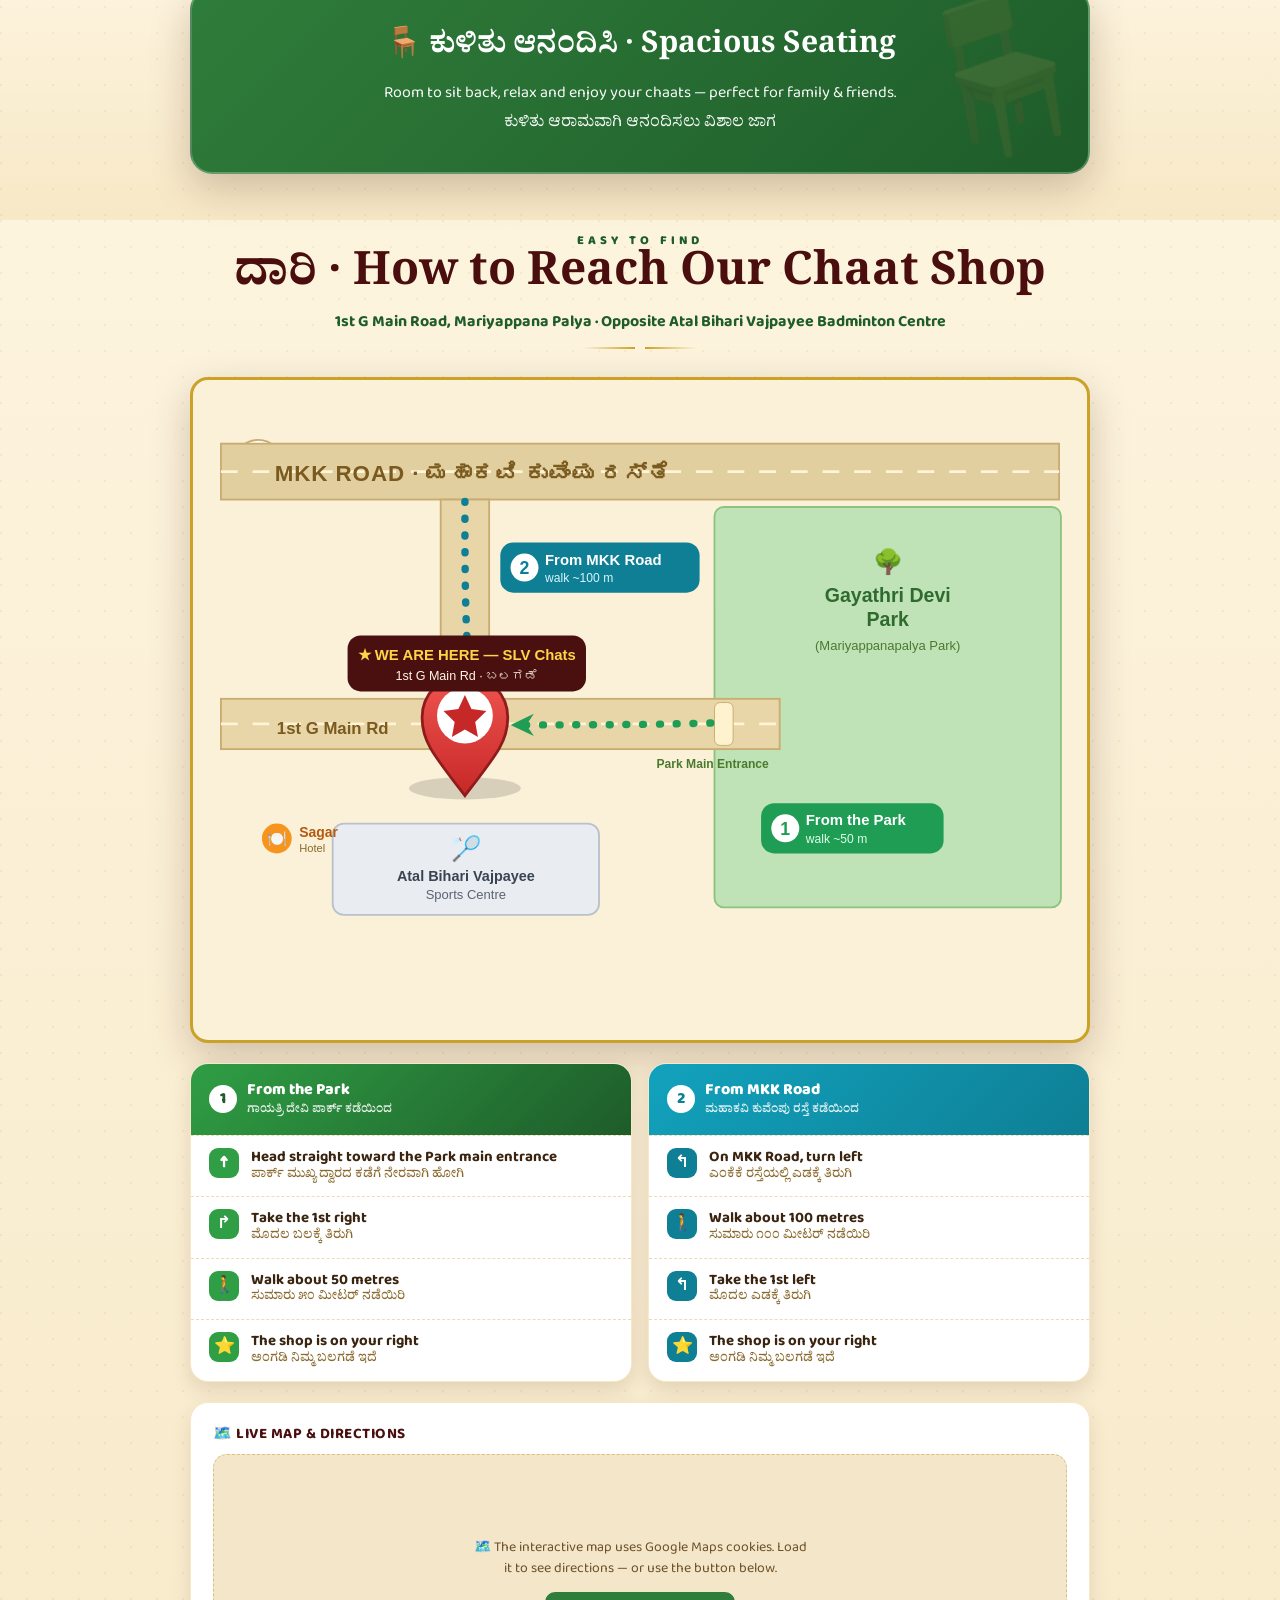
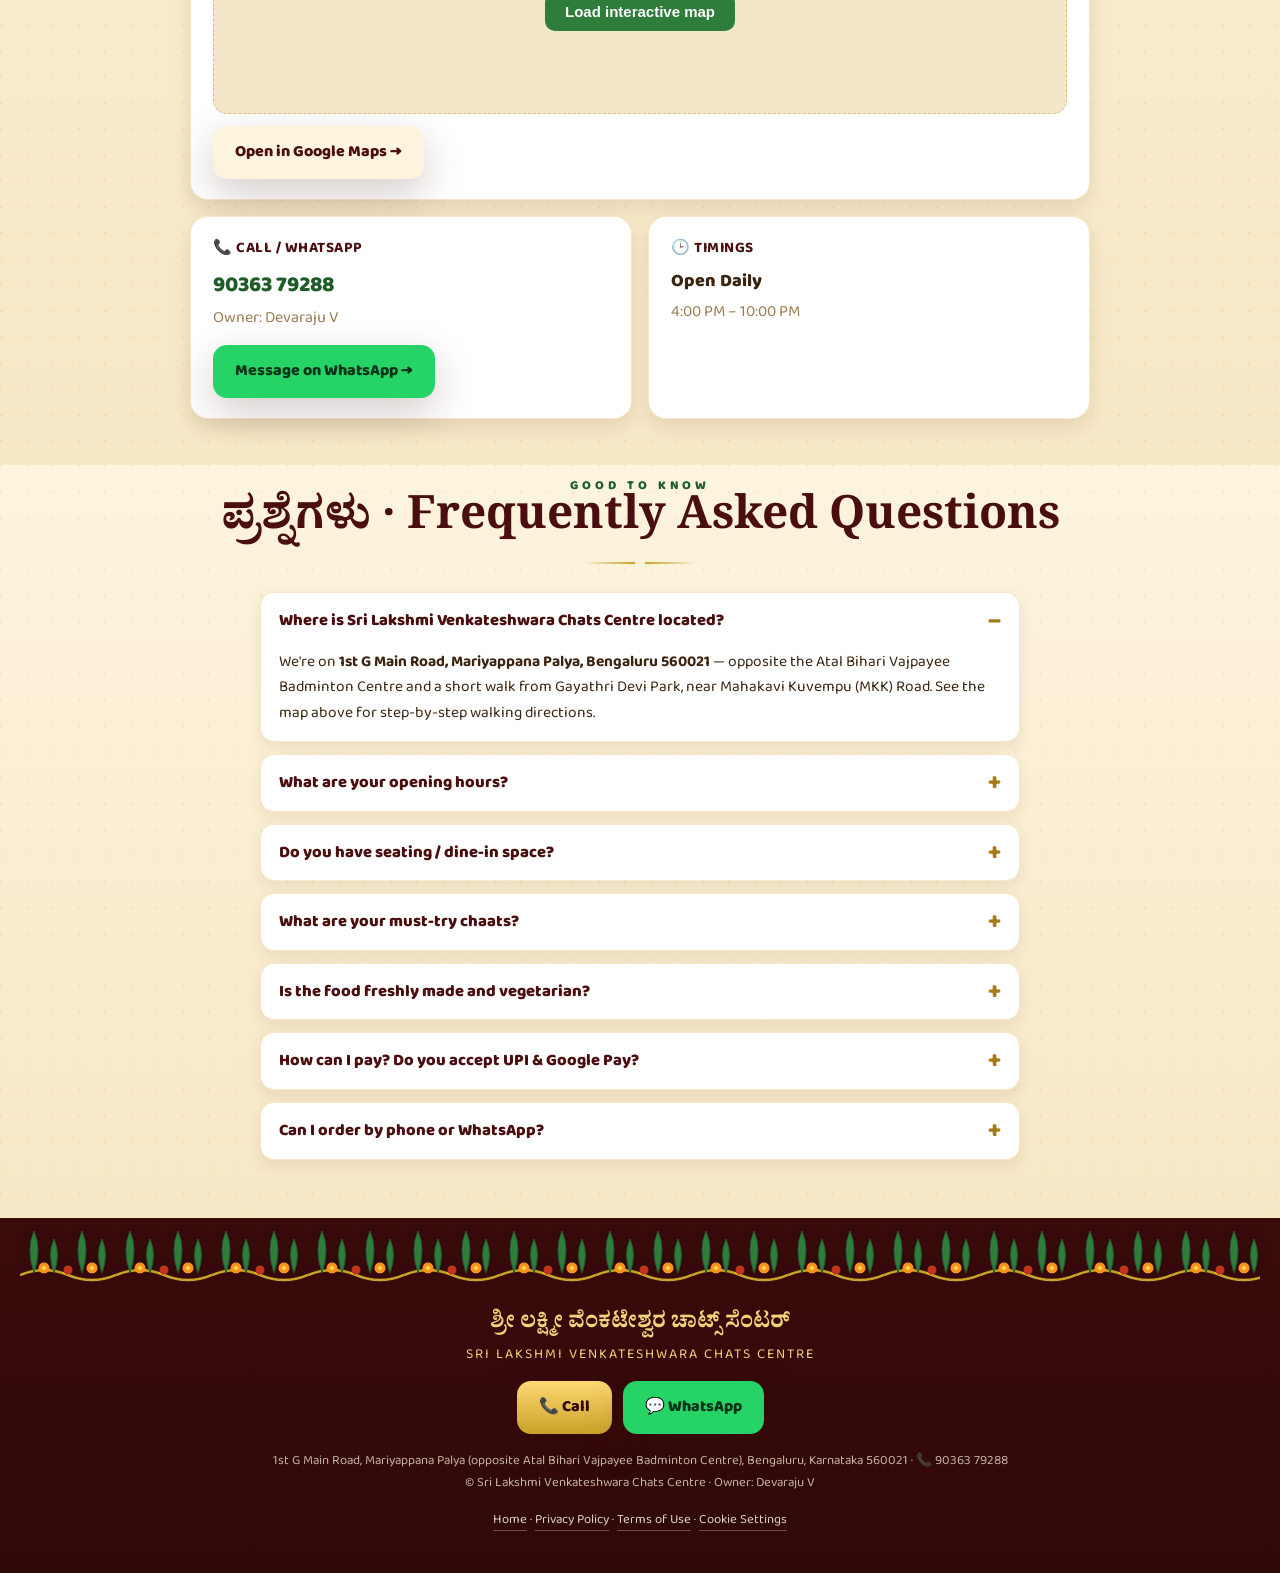
==== commit 3fa1ee18: "SEO round 2: WebP images (img payload -61%), FAQ section + FAQPage schema, PIN 560021 in address+sch" ====
--- a/index.html
+++ b/index.html
@@ -31,7 +31,7 @@
 <link rel="icon" href="assets/favicon-32.png" sizes="32x32">
 <link rel="apple-touch-icon" href="assets/apple-touch-icon.png">
 <link rel="manifest" href="site.webmanifest">
-<link rel="preload" as="image" href="assets/hero.jpg" fetchpriority="high">
+<link rel="preload" as="image" href="assets/hero.webp" type="image/webp" fetchpriority="high">
 <noscript><style>.reveal{opacity:1 !important;transform:none !important}</style></noscript>
 <link rel="preconnect" href="https://fonts.googleapis.com">
 <link rel="preconnect" href="https://fonts.gstatic.com" crossorigin>
@@ -47,7 +47,7 @@
   "image": ["https://srilakshmiventakeshwarachatsce-art.github.io/SriLakshmiVenkateshwaraChats/assets/og-image.jpg","https://srilakshmiventakeshwarachatsce-art.github.io/SriLakshmiVenkateshwaraChats/assets/pani-puri.jpg","https://srilakshmiventakeshwarachatsce-art.github.io/SriLakshmiVenkateshwaraChats/assets/masala-puri.jpg","https://srilakshmiventakeshwarachatsce-art.github.io/SriLakshmiVenkateshwaraChats/assets/dahi-puri.jpg"],
   "url": "https://srilakshmiventakeshwarachatsce-art.github.io/SriLakshmiVenkateshwaraChats/",
   "telephone": "+919036379288","priceRange": "₹",
-  "address": {"@type":"PostalAddress","streetAddress":"1st G Main Road, Mariyappana Palya (opposite Atal Bihari Vajpayee Badminton Centre)","addressLocality":"Bengaluru","addressRegion":"Karnataka","addressCountry":"IN"},
+  "address": {"@type":"PostalAddress","streetAddress":"1st G Main Road, Mariyappana Palya (opposite Atal Bihari Vajpayee Badminton Centre)","addressLocality":"Bengaluru","addressRegion":"Karnataka","postalCode":"560021","addressCountry":"IN"},
   "areaServed": "Mariyappana Palya, Bengaluru",
   "geo": {"@type":"GeoCoordinates","latitude":12.997979,"longitude":77.554919},
   "hasMap": "https://www.google.com/maps/dir/?api=1&destination=12.997979,77.554919",
@@ -56,6 +56,17 @@
   "hasMenu": {"@type":"Menu","hasMenuSection":{"@type":"MenuSection","name":"Chaats","hasMenuItem":[
     {"@type":"MenuItem","name":"Pani Puri"},{"@type":"MenuItem","name":"Masala Puri"},{"@type":"MenuItem","name":"Bhel Puri"},{"@type":"MenuItem","name":"Sev Puri"},{"@type":"MenuItem","name":"Dahi Puri"},{"@type":"MenuItem","name":"Tikki Puri"},{"@type":"MenuItem","name":"Aloo Puri"},{"@type":"MenuItem","name":"Papdi Chaat"},{"@type":"MenuItem","name":"Ragda Pattice"},{"@type":"MenuItem","name":"Samosa Masala"},{"@type":"MenuItem","name":"Samosa"},{"@type":"MenuItem","name":"Crazy Masala Chaat"},{"@type":"MenuItem","name":"Tomato Chaat"}]}}
 }
+</script>
+<script type="application/ld+json">
+{"@context":"https://schema.org","@type":"FAQPage","mainEntity":[
+{"@type":"Question","name":"Where is Sri Lakshmi Venkateshwara Chats Centre located?","acceptedAnswer":{"@type":"Answer","text":"We are on 1st G Main Road, Mariyappana Palya, Bengaluru 560021 — opposite the Atal Bihari Vajpayee Badminton Centre and a short walk from Gayathri Devi Park, near Mahakavi Kuvempu (MKK) Road."}},
+{"@type":"Question","name":"What are your opening hours?","acceptedAnswer":{"@type":"Answer","text":"We are open every day from 4:00 PM to 10:00 PM."}},
+{"@type":"Question","name":"Do you have seating or dine-in space?","acceptedAnswer":{"@type":"Answer","text":"Yes. Our new location has spacious seating, so you can sit back and enjoy your chaats with family and friends."}},
+{"@type":"Question","name":"What are your must-try chaats?","acceptedAnswer":{"@type":"Answer","text":"Our signatures are pani puri (gol gappa), masala puri and dahi puri. We also make bhel puri, sev puri, papdi chaat, ragda pattice, samosa masala, aloo puri, tikki puri, crazy masala chaat and tomato chaat — all made fresh to order."}},
+{"@type":"Question","name":"Is the food freshly made and vegetarian?","acceptedAnswer":{"@type":"Answer","text":"Yes. Every plate is vegetarian and made fresh to order in a clean, hygienic setup — which is why most of our customers have been regulars for over 6 years."}},
+{"@type":"Question","name":"How can I pay? Do you accept UPI and Google Pay?","acceptedAnswer":{"@type":"Answer","text":"We accept cash, UPI and Google Pay — quick and easy."}},
+{"@type":"Question","name":"Can I order by phone or WhatsApp?","acceptedAnswer":{"@type":"Answer","text":"Yes — call or WhatsApp us on 90363 79288 to order for takeaway or to ask anything. We are a fresh dine-in and takeaway chaat spot."}}
+]}
 </script>
 <style>
   :root{
@@ -73,6 +84,7 @@
   .wrap{max-width:940px;margin:0 auto;padding:0 20px}
   a{color:inherit;text-decoration:none}
   img{max-width:100%;display:block}
+  picture{display:contents}
 
   /* gold hairline + foil text */
   .foil{background:linear-gradient(180deg,#fff0b8,#f3d27a 45%,#c9a227);-webkit-background-clip:text;background-clip:text;-webkit-text-fill-color:transparent}
@@ -260,7 +272,7 @@
 
       <div class="frame">
         <span class="cnr tl"></span><span class="cnr tr"></span><span class="cnr bl"></span><span class="cnr br"></span>
-        <div class="media"><img src="assets/hero.jpg" alt="Freshly made pani puri and chaats at Sri Lakshmi Venkateshwara Chats Centre, Mariyappana Palya" width="1200" height="1200" fetchpriority="high"></div>
+        <div class="media"><picture><source type="image/webp" srcset="assets/hero.webp"><img src="assets/hero.jpg" alt="Freshly made pani puri and chaats at Sri Lakshmi Venkateshwara Chats Centre, Mariyappana Palya" width="1200" height="1200" fetchpriority="high"></picture></div>
       </div>
 
       <div class="cta">
@@ -320,19 +332,19 @@
   </div>
   <p style="text-align:center;max-width:660px;margin:0 auto 22px;color:#6b4f27;font-size:15.5px;line-height:1.6">Every chaat is made fresh to order — from our signature <b>pani puri</b> and <b>masala puri</b> to <b>dahi puri</b>, <b>sev puri</b>, <b>papdi chaat</b>, <b>ragda pattice</b>, <b>samosa masala</b> and <b>crazy masala chaat</b>. Here's what's on the menu.</p>
   <div class="menu-grid">
-    <figure class="dish reveal"><span class="sig">★ Signature</span><img src="assets/pani-puri.jpg" alt="Pani Puri" width="820" height="820" loading="lazy"><figcaption><b>Pani Puri</b><span class="kn">ಪಾನಿ ಪೂರಿ</span></figcaption></figure>
-    <figure class="dish reveal"><span class="sig">★ Signature</span><img src="assets/masala-puri.jpg" alt="Masala Puri" width="820" height="820" loading="lazy"><figcaption><b>Masala Puri</b><span class="kn">ಮಸಾಲಾ ಪೂರಿ</span></figcaption></figure>
-    <figure class="dish reveal"><img src="assets/bhel-puri.jpg" alt="Bhel Puri" width="820" height="820" loading="lazy"><figcaption><b>Bhel Puri</b><span class="kn">ಭೇಲ್ ಪೂರಿ</span></figcaption></figure>
-    <figure class="dish reveal"><img src="assets/sev-puri.jpg" alt="Sev Puri" width="820" height="820" loading="lazy"><figcaption><b>Sev Puri</b><span class="kn">ಸೇವ್ ಪೂರಿ</span></figcaption></figure>
-    <figure class="dish reveal"><span class="sig">★ Signature</span><img src="assets/dahi-puri.jpg" alt="Dahi Puri" width="820" height="820" loading="lazy"><figcaption><b>Dahi Puri</b><span class="kn">ದಹಿ ಪೂರಿ</span></figcaption></figure>
-    <figure class="dish reveal"><img src="assets/tikki-puri.jpg" alt="Tikki Puri" width="820" height="820" loading="lazy"><figcaption><b>Tikki Puri</b><span class="kn">ಟಿಕ್ಕಿ ಪೂರಿ</span></figcaption></figure>
-    <figure class="dish reveal"><img src="assets/aloo-puri.jpg" alt="Aloo Puri" width="820" height="820" loading="lazy"><figcaption><b>Aloo Puri</b><span class="kn">ಆಲೂ ಪೂರಿ</span></figcaption></figure>
-    <figure class="dish reveal"><img src="assets/papdi-chaat.jpg" alt="Papdi Chaat" width="820" height="820" loading="lazy"><figcaption><b>Papdi Chaat</b><span class="kn">ಪಾಪ್ಡಿ ಚಾಟ್</span></figcaption></figure>
-    <figure class="dish reveal"><img src="assets/ragda-pattice.jpg" alt="Ragda Pattice" width="820" height="820" loading="lazy"><figcaption><b>Ragda Pattice</b><span class="kn">ರಗ್ಡಾ ಪ್ಯಾಟೀಸ್</span></figcaption></figure>
-    <figure class="dish reveal"><img src="assets/samosa-masala.jpg" alt="Samosa Masala" width="820" height="820" loading="lazy"><figcaption><b>Samosa Masala</b><span class="kn">ಸಮೋಸಾ ಮಸಾಲಾ</span></figcaption></figure>
-    <figure class="dish reveal"><img src="assets/samosa.jpg" alt="Samosa" width="820" height="820" loading="lazy"><figcaption><b>Samosa</b><span class="kn">ಸಮೋಸಾ</span></figcaption></figure>
-    <figure class="dish reveal"><img src="assets/nippat-masala.jpg" alt="Crazy Masala Chaat" width="820" height="820" loading="lazy"><figcaption><b>Crazy Masala Chaat</b><span class="kn">ಕ್ರೇಜಿ ಮಸಾಲಾ ಚಾಟ್</span></figcaption></figure>
-    <figure class="dish reveal"><img src="assets/tomato-chaat.jpg" alt="Tomato Chaat" width="820" height="820" loading="lazy"><figcaption><b>Tomato Chaat</b><span class="kn">ಟೊಮೇಟೊ ಚಾಟ್</span></figcaption></figure>
+    <figure class="dish reveal"><span class="sig">★ Signature</span><picture><source type="image/webp" srcset="assets/pani-puri.webp"><img src="assets/pani-puri.jpg" alt="Pani Puri" width="820" height="820" loading="lazy"></picture><figcaption><b>Pani Puri</b><span class="kn">ಪಾನಿ ಪೂರಿ</span></figcaption></figure>
+    <figure class="dish reveal"><span class="sig">★ Signature</span><picture><source type="image/webp" srcset="assets/masala-puri.webp"><img src="assets/masala-puri.jpg" alt="Masala Puri" width="820" height="820" loading="lazy"></picture><figcaption><b>Masala Puri</b><span class="kn">ಮಸಾಲಾ ಪೂರಿ</span></figcaption></figure>
+    <figure class="dish reveal"><picture><source type="image/webp" srcset="assets/bhel-puri.webp"><img src="assets/bhel-puri.jpg" alt="Bhel Puri" width="820" height="820" loading="lazy"></picture><figcaption><b>Bhel Puri</b><span class="kn">ಭೇಲ್ ಪೂರಿ</span></figcaption></figure>
+    <figure class="dish reveal"><picture><source type="image/webp" srcset="assets/sev-puri.webp"><img src="assets/sev-puri.jpg" alt="Sev Puri" width="820" height="820" loading="lazy"></picture><figcaption><b>Sev Puri</b><span class="kn">ಸೇವ್ ಪೂರಿ</span></figcaption></figure>
+    <figure class="dish reveal"><span class="sig">★ Signature</span><picture><source type="image/webp" srcset="assets/dahi-puri.webp"><img src="assets/dahi-puri.jpg" alt="Dahi Puri" width="820" height="820" loading="lazy"></picture><figcaption><b>Dahi Puri</b><span class="kn">ದಹಿ ಪೂರಿ</span></figcaption></figure>
+    <figure class="dish reveal"><picture><source type="image/webp" srcset="assets/tikki-puri.webp"><img src="assets/tikki-puri.jpg" alt="Tikki Puri" width="820" height="820" loading="lazy"></picture><figcaption><b>Tikki Puri</b><span class="kn">ಟಿಕ್ಕಿ ಪೂರಿ</span></figcaption></figure>
+    <figure class="dish reveal"><picture><source type="image/webp" srcset="assets/aloo-puri.webp"><img src="assets/aloo-puri.jpg" alt="Aloo Puri" width="820" height="820" loading="lazy"></picture><figcaption><b>Aloo Puri</b><span class="kn">ಆಲೂ ಪೂರಿ</span></figcaption></figure>
+    <figure class="dish reveal"><picture><source type="image/webp" srcset="assets/papdi-chaat.webp"><img src="assets/papdi-chaat.jpg" alt="Papdi Chaat" width="820" height="820" loading="lazy"></picture><figcaption><b>Papdi Chaat</b><span class="kn">ಪಾಪ್ಡಿ ಚಾಟ್</span></figcaption></figure>
+    <figure class="dish reveal"><picture><source type="image/webp" srcset="assets/ragda-pattice.webp"><img src="assets/ragda-pattice.jpg" alt="Ragda Pattice" width="820" height="820" loading="lazy"></picture><figcaption><b>Ragda Pattice</b><span class="kn">ರಗ್ಡಾ ಪ್ಯಾಟೀಸ್</span></figcaption></figure>
+    <figure class="dish reveal"><picture><source type="image/webp" srcset="assets/samosa-masala.webp"><img src="assets/samosa-masala.jpg" alt="Samosa Masala" width="820" height="820" loading="lazy"></picture><figcaption><b>Samosa Masala</b><span class="kn">ಸಮೋಸಾ ಮಸಾಲಾ</span></figcaption></figure>
+    <figure class="dish reveal"><picture><source type="image/webp" srcset="assets/samosa.webp"><img src="assets/samosa.jpg" alt="Samosa" width="820" height="820" loading="lazy"></picture><figcaption><b>Samosa</b><span class="kn">ಸಮೋಸಾ</span></figcaption></figure>
+    <figure class="dish reveal"><picture><source type="image/webp" srcset="assets/nippat-masala.webp"><img src="assets/nippat-masala.jpg" alt="Crazy Masala Chaat" width="820" height="820" loading="lazy"></picture><figcaption><b>Crazy Masala Chaat</b><span class="kn">ಕ್ರೇಜಿ ಮಸಾಲಾ ಚಾಟ್</span></figcaption></figure>
+    <figure class="dish reveal"><picture><source type="image/webp" srcset="assets/tomato-chaat.webp"><img src="assets/tomato-chaat.jpg" alt="Tomato Chaat" width="820" height="820" loading="lazy"></picture><figcaption><b>Tomato Chaat</b><span class="kn">ಟೊಮೇಟೊ ಚಾಟ್</span></figcaption></figure>
   </div>
 </div></section>
 
@@ -389,6 +401,32 @@
       <div class="big" style="font-size:18px">Open Daily</div>
       <p style="color:#9a7b52;margin-top:4px">4:00 PM – 10:00 PM</p>
     </div>
+  </div>
+</div></section>
+
+<!-- FAQ -->
+<section class="paper" id="faq" style="padding-top:8px"><div class="wrap">
+  <style>
+    #faq details{background:#fff;border:1px solid var(--cream2);border-radius:14px;margin-bottom:12px;padding:0 18px;box-shadow:0 6px 16px rgba(58,16,10,.08)}
+    #faq summary{cursor:pointer;font-weight:800;color:var(--maroon);padding:15px 0;font-size:16.5px;list-style:none;display:flex;justify-content:space-between;gap:12px;align-items:center}
+    #faq summary::-webkit-details-marker{display:none}
+    #faq summary::after{content:"+";color:var(--gold-deep);font-size:24px;line-height:1;flex-shrink:0}
+    #faq details[open] summary::after{content:"–"}
+    #faq details p{padding:0 0 16px;color:var(--ink);line-height:1.65;font-size:15.5px}
+  </style>
+  <div class="sec-head reveal">
+    <span class="eyebrow">Good to Know</span>
+    <h2><span class="kn" lang="kn">ಪ್ರಶ್ನೆಗಳು</span> · Frequently Asked Questions</h2>
+    <div class="orn"></div>
+  </div>
+  <div class="reveal" style="max-width:760px;margin:0 auto">
+    <details open><summary>Where is Sri Lakshmi Venkateshwara Chats Centre located?</summary><p>We're on <b>1st G Main Road, Mariyappana Palya, Bengaluru 560021</b> — opposite the Atal Bihari Vajpayee Badminton Centre and a short walk from Gayathri Devi Park, near Mahakavi Kuvempu (MKK) Road. See the map above for step-by-step walking directions.</p></details>
+    <details><summary>What are your opening hours?</summary><p>We're open <b>every day, 4:00 PM to 10:00 PM</b>.</p></details>
+    <details><summary>Do you have seating / dine-in space?</summary><p>Yes — our new location has <b>spacious seating</b>, so you can sit back and enjoy your chaats with family and friends.</p></details>
+    <details><summary>What are your must-try chaats?</summary><p>Our signatures are <b>pani puri</b> (gol gappa), <b>masala puri</b> and <b>dahi puri</b>. We also make bhel puri, sev puri, papdi chaat, ragda pattice, samosa masala, aloo puri, tikki puri, crazy masala chaat and tomato chaat — all made fresh to order.</p></details>
+    <details><summary>Is the food freshly made and vegetarian?</summary><p>Yes. Every plate is <b>vegetarian</b> and <b>made fresh to order</b> in a clean, hygienic setup — which is why most of our customers have been regulars for over 6 years.</p></details>
+    <details><summary>How can I pay? Do you accept UPI &amp; Google Pay?</summary><p>We accept <b>cash, UPI and Google Pay</b> — quick and easy.</p></details>
+    <details><summary>Can I order by phone or WhatsApp?</summary><p>Yes — <b>call or WhatsApp 90363 79288</b> to order for takeaway or ask anything. We're a fresh dine-in &amp; takeaway chaat spot.</p></details>
   </div>
 </div></section>
 
@@ -402,7 +440,7 @@
       <a class="btn btn-call" href="tel:+919036379288">📞 Call</a>
       <a class="btn btn-wa" href="https://wa.me/919036379288" target="_blank" rel="noopener">💬 WhatsApp</a>
     </div>
-    <small>1st G Main Road, Mariyappana Palya (opposite Atal Bihari Vajpayee Badminton Centre), Bengaluru, Karnataka · 📞 90363 79288<br>© Sri Lakshmi Venkateshwara Chats Centre · Owner: Devaraju V</small>
+    <small>1st G Main Road, Mariyappana Palya (opposite Atal Bihari Vajpayee Badminton Centre), Bengaluru, Karnataka 560021 · 📞 90363 79288<br>© Sri Lakshmi Venkateshwara Chats Centre · Owner: Devaraju V</small>
     <div class="legal-links">
       <a href="index.html">Home</a> · <a href="privacy.html">Privacy Policy</a> · <a href="terms.html">Terms of Use</a> · <a href="#" data-cookie-settings>Cookie Settings</a>
     </div>
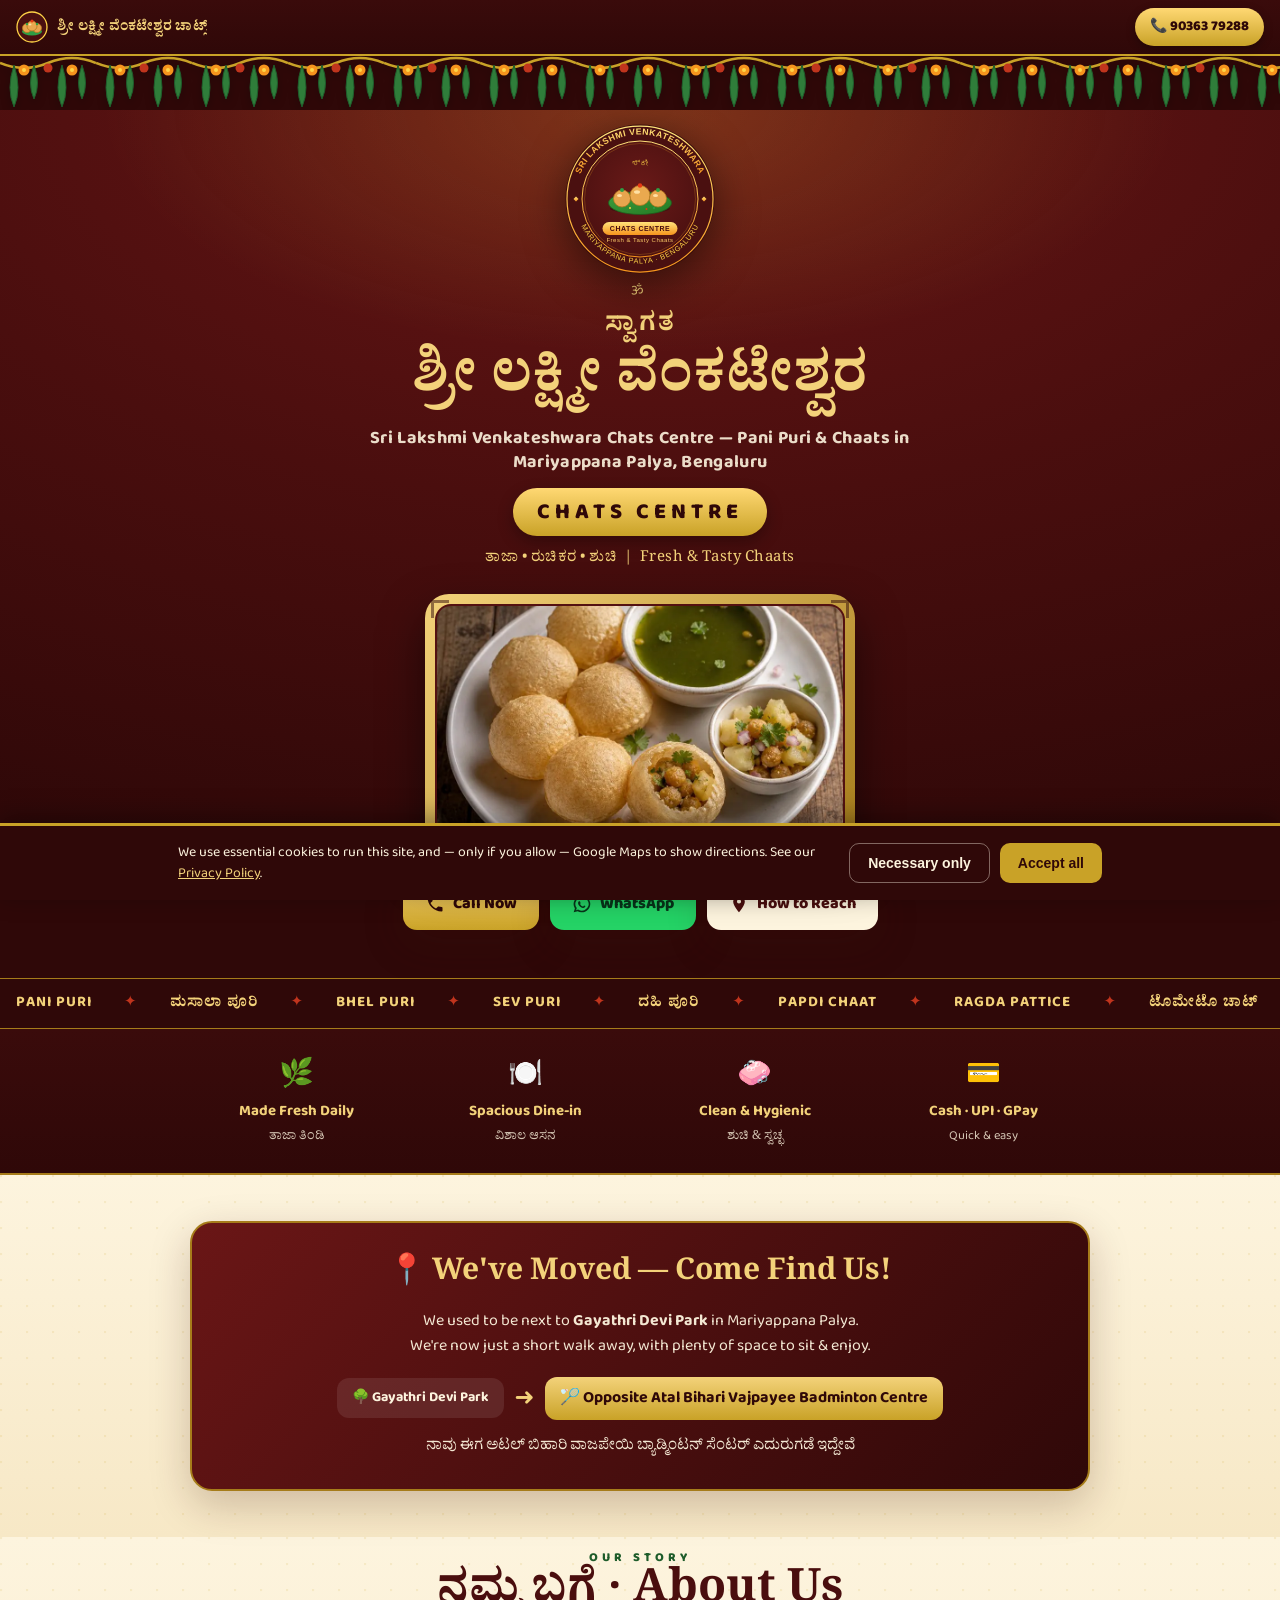
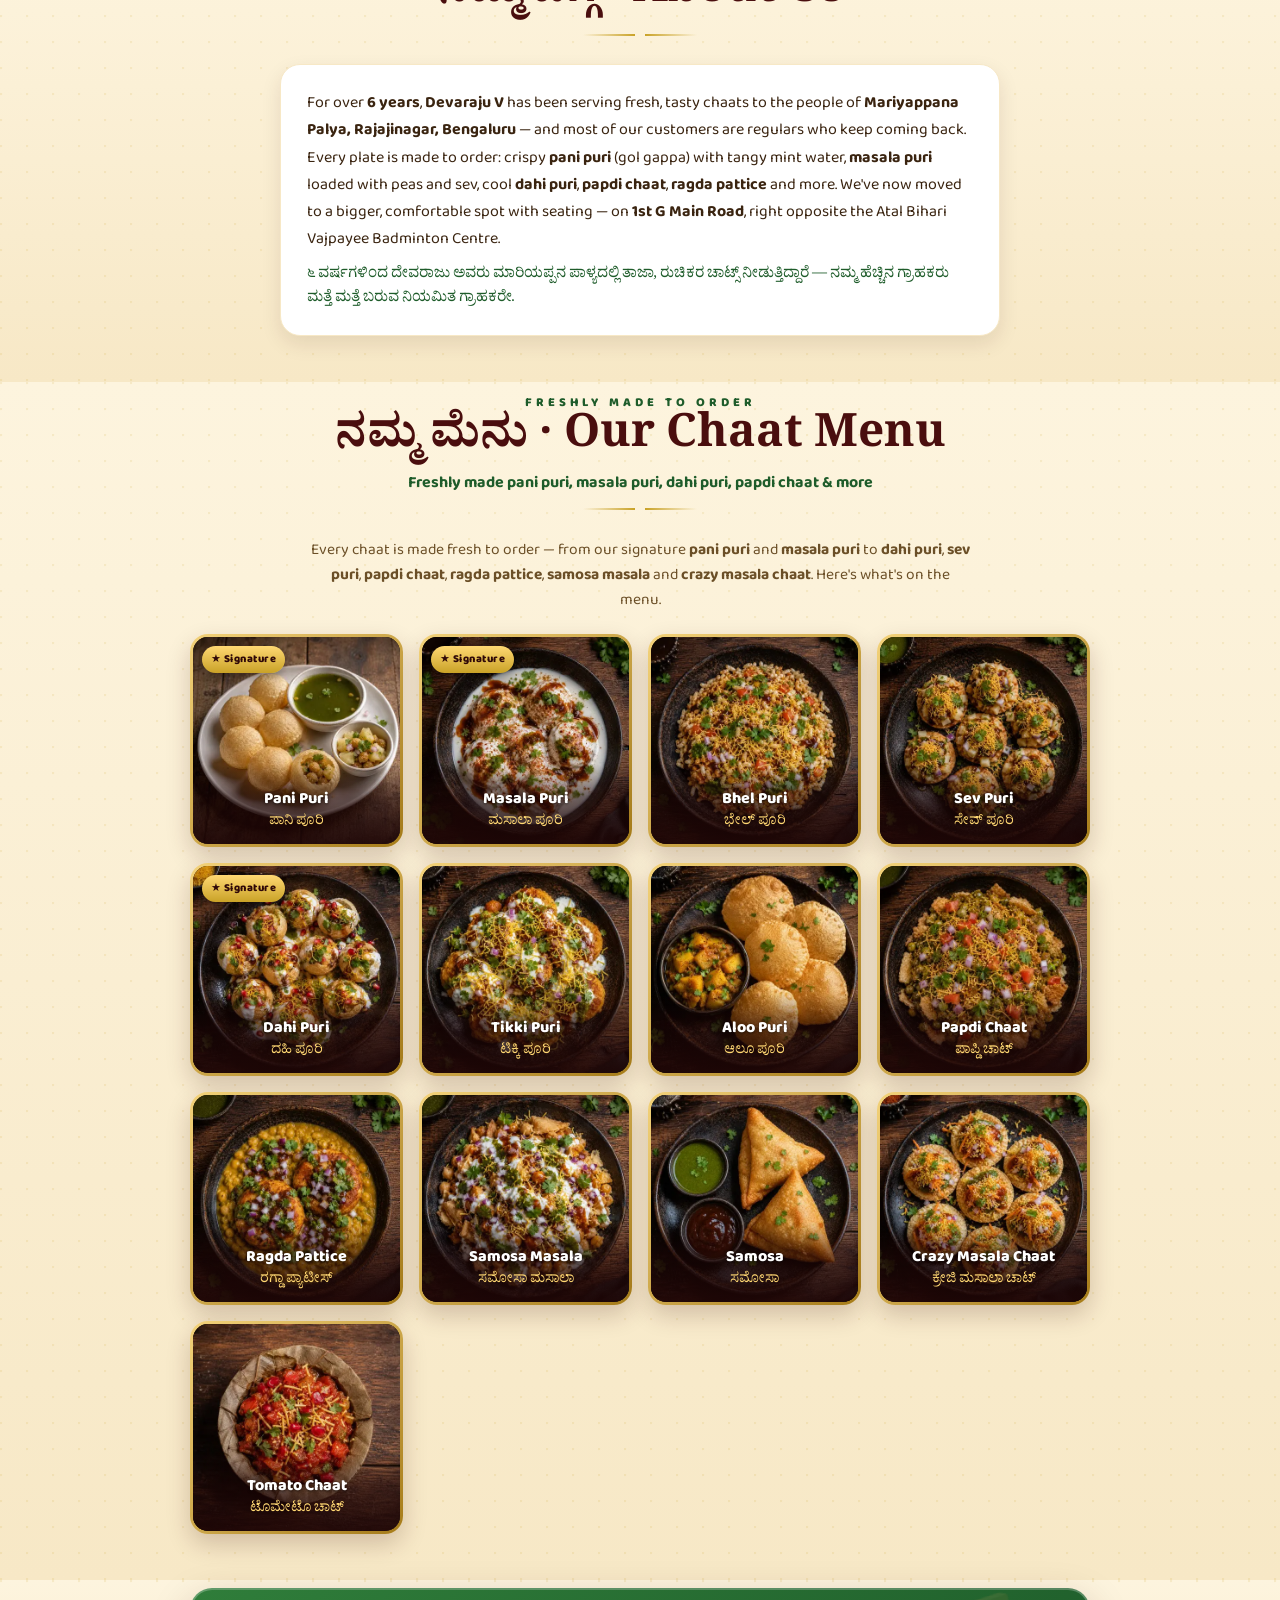
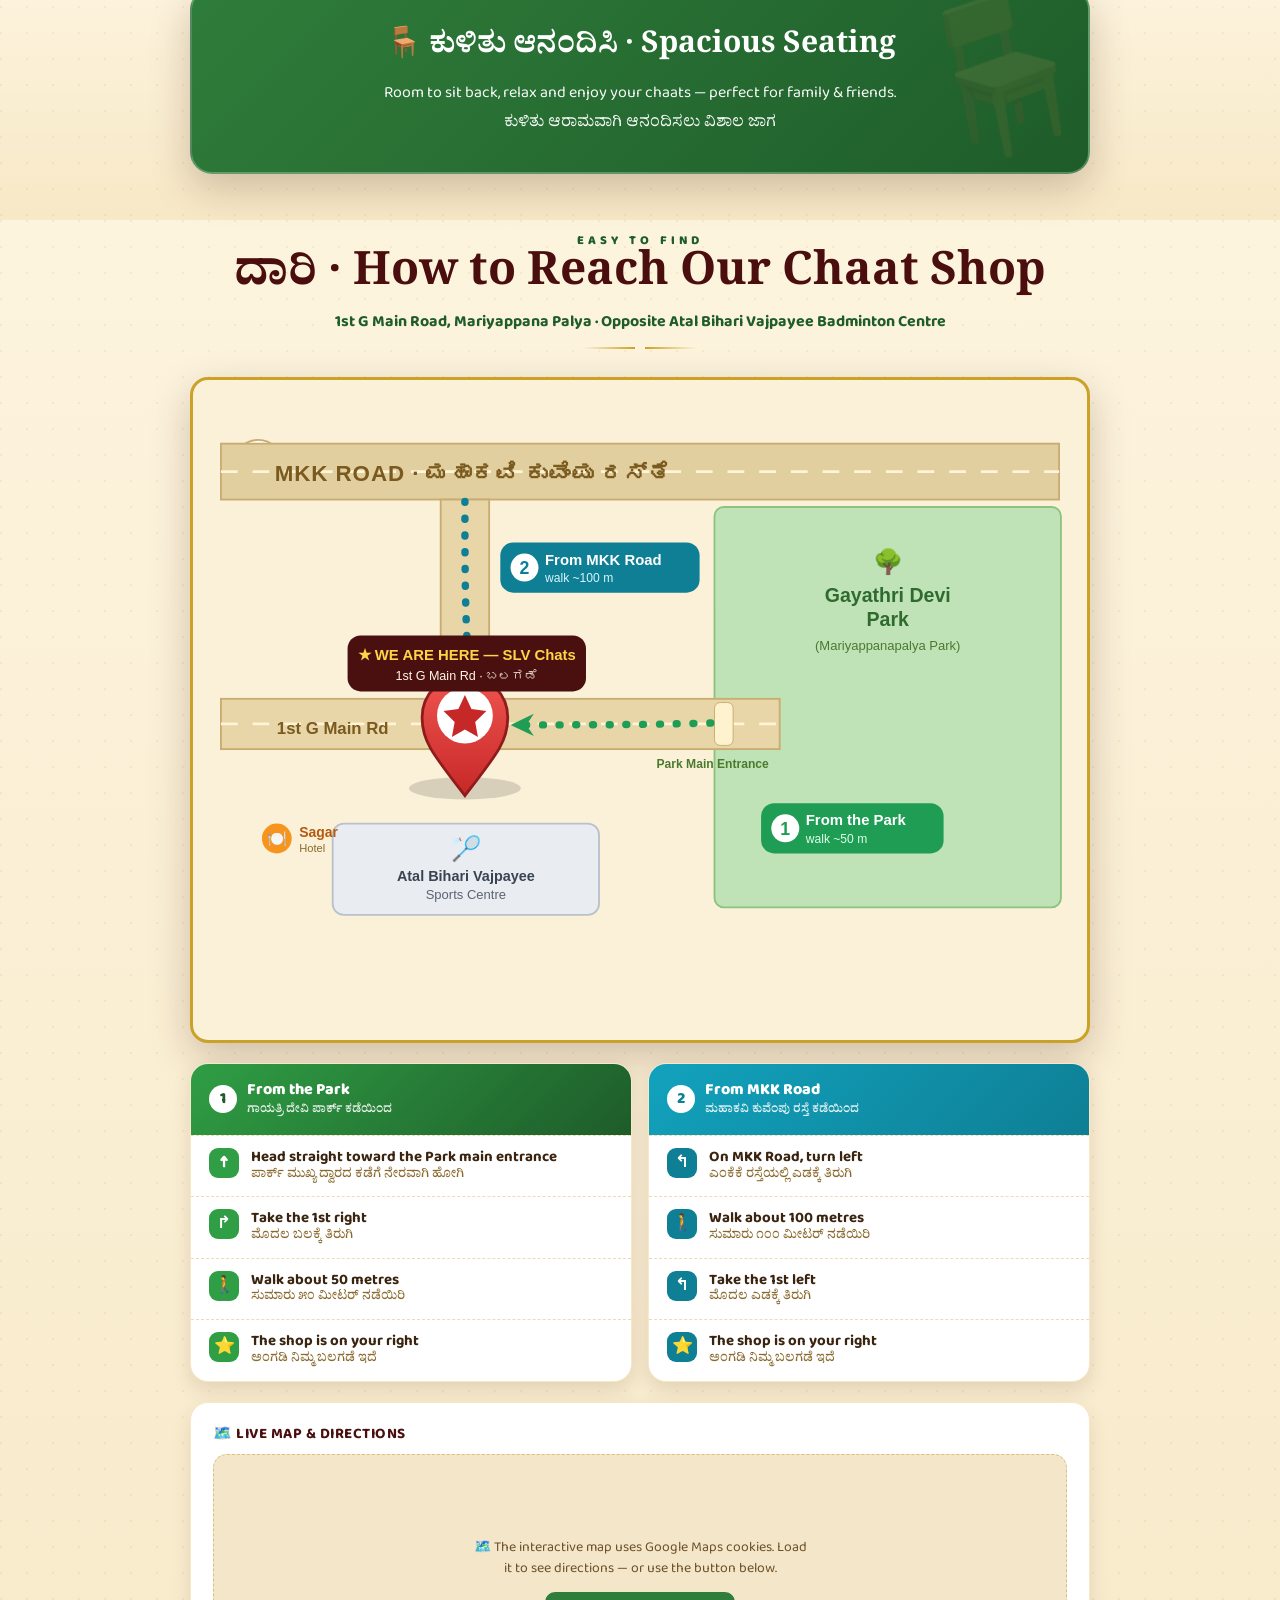
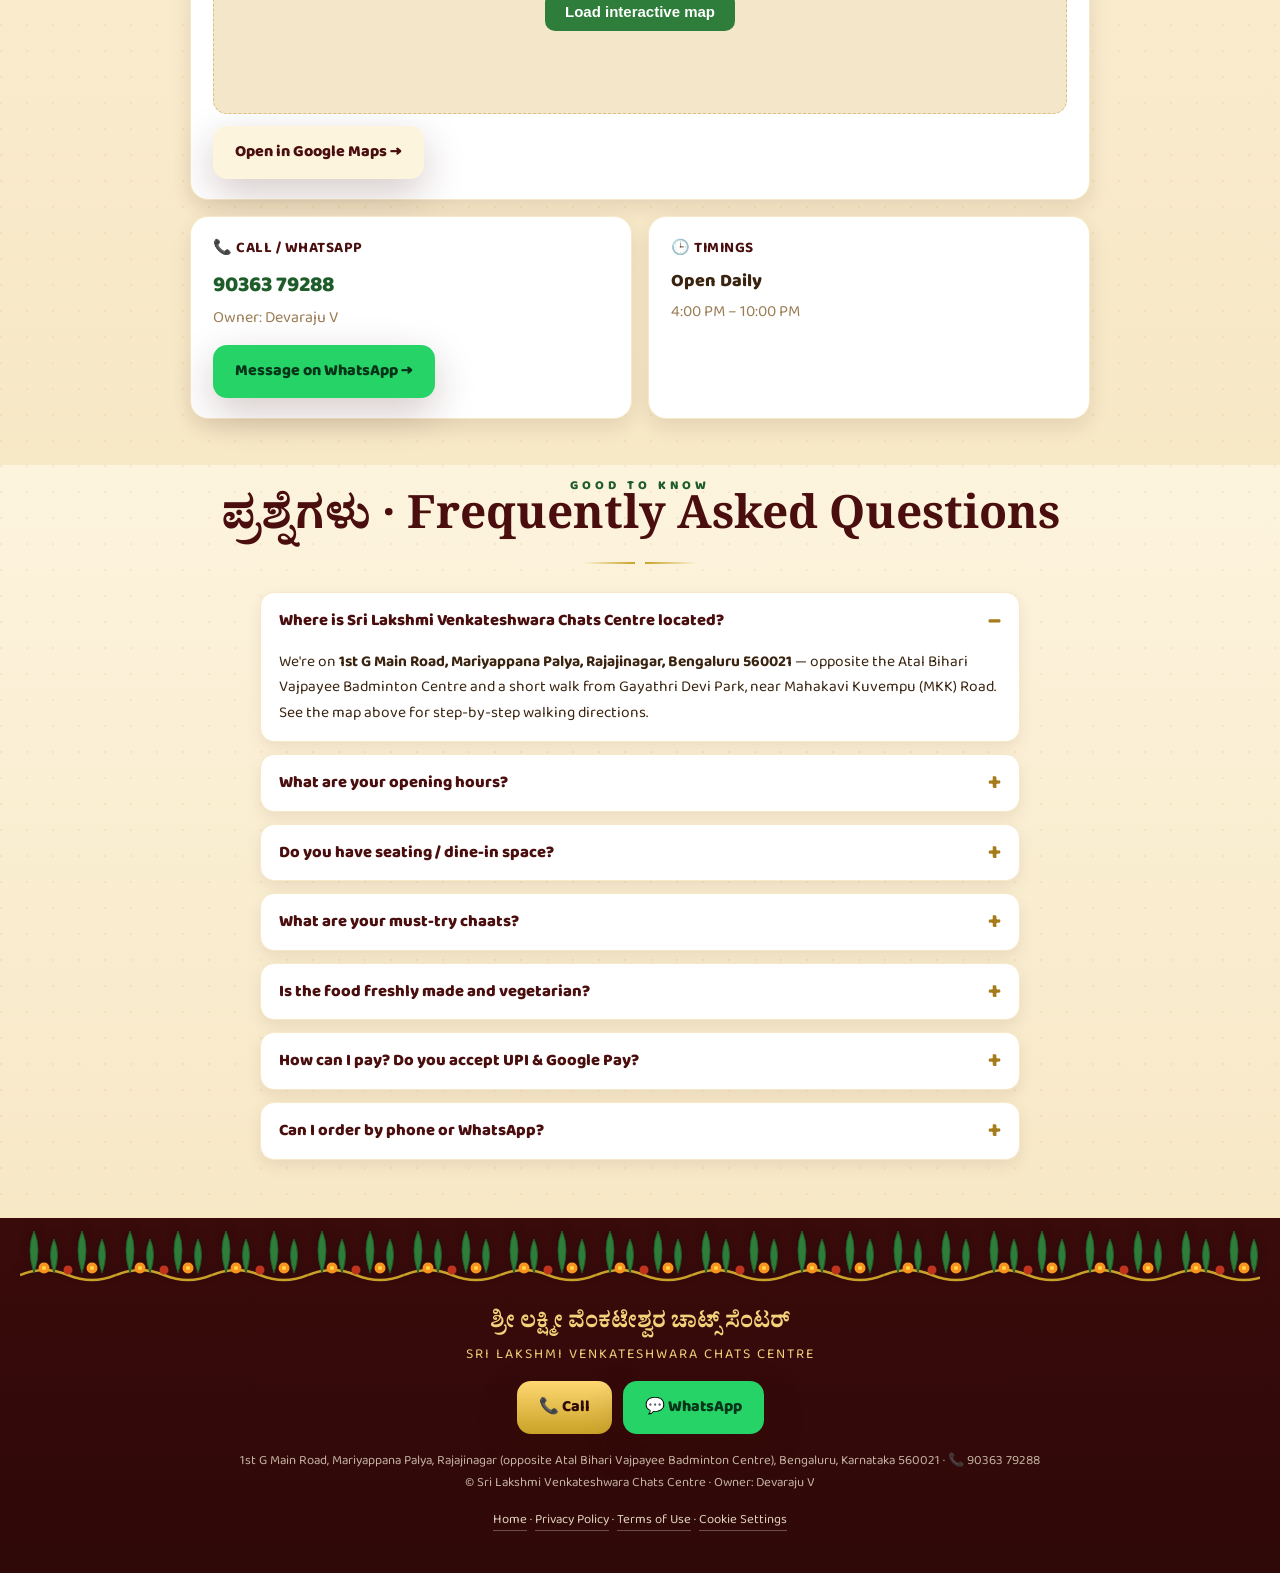
==== commit 503b4e6e: "Location -> new pin 12.9982255,77.5552099 (site geo/embed/directions + both standee QRs + address); " ====
--- a/index.html
+++ b/index.html
@@ -3,17 +3,16 @@
 <head>
 <meta charset="UTF-8">
 <meta name="viewport" content="width=device-width, initial-scale=1.0">
-<title>Chaats &amp; Pani Puri in Mariyappana Palya, Bengaluru | Sri Lakshmi Venkateshwara</title>
+<title>Chaats in Mariyappana Palya, Bengaluru · Sri Lakshmi Venkateshwara</title>
 <meta name="description" content="Fresh chaats in Mariyappana Palya, Bengaluru — pani puri, masala puri, dahi puri, papdi chaat &amp; more. Now on 1st G Main Road, opposite the Badminton Centre, with seating.">
-<meta name="keywords" content="chaat, chaats, pani puri, gol gappa, masala puri, bhel puri, sev puri, dahi puri, papdi chaat, ragda pattice, samosa masala, chaat shop Mariyappana Palya, chaats Bengaluru, street food Bangalore, Sri Lakshmi Venkateshwara Chats Centre">
 <meta name="author" content="Sri Lakshmi Venkateshwara Chats Centre">
 <meta name="robots" content="index, follow">
 <meta name="theme-color" content="#4a0e0e">
 <link rel="canonical" href="https://srilakshmiventakeshwarachatsce-art.github.io/SriLakshmiVenkateshwaraChats/">
 <meta name="geo.region" content="IN-KA">
 <meta name="geo.placename" content="Mariyappana Palya, Bengaluru">
-<meta name="geo.position" content="12.997979;77.554919">
-<meta name="ICBM" content="12.997979, 77.554919">
+<meta name="geo.position" content="12.9982255;77.5552099">
+<meta name="ICBM" content="12.9982255, 77.5552099">
 <meta property="og:type" content="restaurant">
 <meta property="og:site_name" content="Sri Lakshmi Venkateshwara Chats Centre">
 <meta property="og:title" content="Sri Lakshmi Venkateshwara Chats Centre — Fresh Chaats in Mariyappana Palya">
@@ -35,8 +34,25 @@
 <noscript><style>.reveal{opacity:1 !important;transform:none !important}</style></noscript>
 <link rel="preconnect" href="https://fonts.googleapis.com">
 <link rel="preconnect" href="https://fonts.gstatic.com" crossorigin>
-<link href="https://fonts.googleapis.com/css2?family=Baloo+2:wght@500;600;700;800&family=Noto+Serif+Kannada:wght@500;600;700&family=Yeseva+One&display=swap" rel="stylesheet">
-<link rel="stylesheet" href="consent.css">
+<link rel="stylesheet" href="https://fonts.googleapis.com/css2?family=Baloo+2:wght@500;600;700;800&family=Noto+Serif+Kannada:wght@500;600;700&family=Yeseva+One&display=swap" media="print" onload="this.media='all'"><noscript><link rel="stylesheet" href="https://fonts.googleapis.com/css2?family=Baloo+2:wght@500;600;700;800&family=Noto+Serif+Kannada:wght@500;600;700&family=Yeseva+One&display=swap"></noscript>
+<style>
+#cookie-consent{position:fixed;left:0;right:0;bottom:0;z-index:9999;background:var(--maroon-deep);color:var(--cream);box-shadow:0 -6px 24px rgba(0,0,0,.35);border-top:3px solid var(--gold)}
+#cookie-consent[hidden]{display:none}
+#cookie-consent .cc-inner{max-width:960px;margin:0 auto;padding:16px 18px;display:flex;gap:16px;align-items:center;flex-wrap:wrap;justify-content:space-between}
+#cookie-consent .cc-text{font-size:14px;line-height:1.5;flex:1;min-width:240px;margin:0}
+#cookie-consent .cc-text a{color:var(--gold-lite);text-decoration:underline}
+#cookie-consent .cc-btns{display:flex;gap:10px;flex-wrap:wrap}
+#cookie-consent .cc-btn{font-weight:700;font-size:14px;padding:11px 18px;border-radius:10px;border:0;cursor:pointer}
+#cookie-consent .cc-primary{background:var(--gold);color:var(--maroon-deep)}
+#cookie-consent .cc-ghost{background:transparent;color:var(--cream);border:1.5px solid rgba(255,246,230,.4)}
+[data-map]{position:relative}
+.map-ph{display:flex;flex-direction:column;align-items:center;justify-content:center;gap:12px;text-align:center;min-height:260px;padding:20px;background:#f3e6c9;border:1px dashed #d9bf86;border-radius:14px;color:#6b4f27}
+.map-ph p{margin:0;font-size:14px;max-width:340px}
+.map-load-btn{background:var(--green);color:#fff;font-weight:700;border:0;border-radius:10px;padding:11px 20px;cursor:pointer;font-size:15px}
+.legal-links{margin-top:14px;font-size:13px;opacity:.85;line-height:1.9}
+.legal-links a{color:var(--cream);text-decoration:none;border-bottom:1px solid rgba(255,246,230,.35)}
+.legal-links a:hover{color:var(--gold-lite)}
+</style>
 <script type="application/ld+json">
 {
   "@context": "https://schema.org","@type": "Restaurant",
@@ -47,10 +63,10 @@
   "image": ["https://srilakshmiventakeshwarachatsce-art.github.io/SriLakshmiVenkateshwaraChats/assets/og-image.jpg","https://srilakshmiventakeshwarachatsce-art.github.io/SriLakshmiVenkateshwaraChats/assets/pani-puri.jpg","https://srilakshmiventakeshwarachatsce-art.github.io/SriLakshmiVenkateshwaraChats/assets/masala-puri.jpg","https://srilakshmiventakeshwarachatsce-art.github.io/SriLakshmiVenkateshwaraChats/assets/dahi-puri.jpg"],
   "url": "https://srilakshmiventakeshwarachatsce-art.github.io/SriLakshmiVenkateshwaraChats/",
   "telephone": "+919036379288","priceRange": "₹",
-  "address": {"@type":"PostalAddress","streetAddress":"1st G Main Road, Mariyappana Palya (opposite Atal Bihari Vajpayee Badminton Centre)","addressLocality":"Bengaluru","addressRegion":"Karnataka","postalCode":"560021","addressCountry":"IN"},
-  "areaServed": "Mariyappana Palya, Bengaluru",
-  "geo": {"@type":"GeoCoordinates","latitude":12.997979,"longitude":77.554919},
-  "hasMap": "https://www.google.com/maps/dir/?api=1&destination=12.997979,77.554919",
+  "address": {"@type":"PostalAddress","streetAddress":"1st G Main Road, Mariyappana Palya, Rajajinagar (opposite Atal Bihari Vajpayee Badminton Centre)","addressLocality":"Bengaluru","addressRegion":"Karnataka","postalCode":"560021","addressCountry":"IN"},
+  "areaServed": ["Mariyappana Palya","Rajajinagar","Kamakshipalya","Basaveshwaranagar","Nagarabhavi","Bengaluru"],
+  "geo": {"@type":"GeoCoordinates","latitude":12.9982255,"longitude":77.5552099},
+  "hasMap": "https://www.google.com/maps/dir/?api=1&destination=12.9982255,77.5552099",
   "openingHoursSpecification": [{"@type":"OpeningHoursSpecification","dayOfWeek":["Monday","Tuesday","Wednesday","Thursday","Friday","Saturday","Sunday"],"opens":"16:00","closes":"22:00"}],
   "acceptsReservations": false,
   "hasMenu": {"@type":"Menu","hasMenuSection":{"@type":"MenuSection","name":"Chaats","hasMenuItem":[
@@ -59,7 +75,7 @@
 </script>
 <script type="application/ld+json">
 {"@context":"https://schema.org","@type":"FAQPage","mainEntity":[
-{"@type":"Question","name":"Where is Sri Lakshmi Venkateshwara Chats Centre located?","acceptedAnswer":{"@type":"Answer","text":"We are on 1st G Main Road, Mariyappana Palya, Bengaluru 560021 — opposite the Atal Bihari Vajpayee Badminton Centre and a short walk from Gayathri Devi Park, near Mahakavi Kuvempu (MKK) Road."}},
+{"@type":"Question","name":"Where is Sri Lakshmi Venkateshwara Chats Centre located?","acceptedAnswer":{"@type":"Answer","text":"We are on 1st G Main Road, Mariyappana Palya, Rajajinagar, Bengaluru 560021 — opposite the Atal Bihari Vajpayee Badminton Centre and a short walk from Gayathri Devi Park, near Mahakavi Kuvempu (MKK) Road."}},
 {"@type":"Question","name":"What are your opening hours?","acceptedAnswer":{"@type":"Answer","text":"We are open every day from 4:00 PM to 10:00 PM."}},
 {"@type":"Question","name":"Do you have seating or dine-in space?","acceptedAnswer":{"@type":"Answer","text":"Yes. Our new location has spacious seating, so you can sit back and enjoy your chaats with family and friends."}},
 {"@type":"Question","name":"What are your must-try chaats?","acceptedAnswer":{"@type":"Answer","text":"Our signatures are pani puri (gol gappa), masala puri and dahi puri. We also make bhel puri, sev puri, papdi chaat, ragda pattice, samosa masala, aloo puri, tikki puri, crazy masala chaat and tomato chaat — all made fresh to order."}},
@@ -166,7 +182,7 @@
 
   /* Moved notice */
   .moved{position:relative;background:linear-gradient(135deg,var(--maroon2),var(--maroon-deep));color:var(--cream);border-radius:22px;padding:30px 24px;text-align:center;box-shadow:var(--shadow);border:2px solid var(--gold-deep);overflow:hidden}
-  .moved h3{font-family:'Noto Serif Kannada',serif;color:var(--gold-lite);font-size:clamp(22px,6vw,30px)}
+  .moved h2{font-family:'Noto Serif Kannada',serif;color:var(--gold-lite);font-size:clamp(22px,6vw,30px)}
   .moved p{margin-top:10px;font-size:16px;opacity:.95}
   .moved .route{display:flex;align-items:center;justify-content:center;gap:10px;flex-wrap:wrap;margin-top:18px;font-weight:700}
   .moved .chip{background:rgba(255,255,255,.09);padding:9px 15px;border-radius:12px;font-size:14px}
@@ -189,7 +205,7 @@
   /* Seating */
   .seating{position:relative;background:linear-gradient(135deg,var(--green),var(--green-deep));color:#fff;border-radius:22px;padding:36px 24px;text-align:center;box-shadow:var(--shadow);border:2px solid rgba(255,255,255,.25);overflow:hidden}
   .seating::before{content:"🪑";position:absolute;font-size:150px;opacity:.12;right:-10px;bottom:-28px;transform:rotate(-10deg)}
-  .seating h3{font-family:'Noto Serif Kannada',serif;font-size:clamp(22px,6vw,30px);position:relative}
+  .seating h2{font-family:'Noto Serif Kannada',serif;font-size:clamp(22px,6vw,30px);position:relative}
   .seating p{margin-top:8px;opacity:.97;position:relative}
 
   /* Directions */
@@ -299,7 +315,7 @@
 <!-- MOVED -->
 <section class="paper"><div class="wrap reveal">
   <div class="moved">
-    <h3>📍 We've Moved — Come Find Us!</h3>
+    <h2>📍 We've Moved — Come Find Us!</h2>
     <p>We used to be next to <b>Gayathri Devi Park</b> in Mariyappana Palya.<br>We're now just a short walk away, with plenty of space to sit &amp; enjoy.</p>
     <div class="route">
       <span class="chip">🌳 Gayathri Devi Park</span><span class="arrow">➜</span>
@@ -317,7 +333,7 @@
     <div class="orn"></div>
   </div>
   <div style="max-width:720px;margin:0 auto;background:#fff;border:1px solid var(--cream2);border-radius:20px;padding:24px 26px;box-shadow:0 8px 20px rgba(58,16,10,.1)">
-    <p style="font-size:16px;line-height:1.7;color:var(--ink)">For over <b>6 years</b>, <b>Devaraju V</b> has been serving fresh, tasty chaats to the people of <b>Mariyappana Palya, Bengaluru</b> — and most of our customers are regulars who keep coming back. Every plate is made to order: crispy <b>pani puri</b> (gol gappa) with tangy mint water, <b>masala puri</b> loaded with peas and sev, cool <b>dahi puri</b>, <b>papdi chaat</b>, <b>ragda pattice</b> and more. We've now moved to a bigger, comfortable spot with seating — on <b>1st G Main Road</b>, right opposite the Atal Bihari Vajpayee Badminton Centre.</p>
+    <p style="font-size:16px;line-height:1.7;color:var(--ink)">For over <b>6 years</b>, <b>Devaraju V</b> has been serving fresh, tasty chaats to the people of <b>Mariyappana Palya, Rajajinagar, Bengaluru</b> — and most of our customers are regulars who keep coming back. Every plate is made to order: crispy <b>pani puri</b> (gol gappa) with tangy mint water, <b>masala puri</b> loaded with peas and sev, cool <b>dahi puri</b>, <b>papdi chaat</b>, <b>ragda pattice</b> and more. We've now moved to a bigger, comfortable spot with seating — on <b>1st G Main Road</b>, right opposite the Atal Bihari Vajpayee Badminton Centre.</p>
     <p class="kn" lang="kn" style="margin-top:12px;font-size:15px;color:var(--green-deep)">೬ ವರ್ಷಗಳಿಂದ ದೇವರಾಜು ಅವರು ಮಾರಿಯಪ್ಪನ ಪಾಳ್ಯದಲ್ಲಿ ತಾಜಾ, ರುಚಿಕರ ಚಾಟ್ಸ್ ನೀಡುತ್ತಿದ್ದಾರೆ — ನಮ್ಮ ಹೆಚ್ಚಿನ ಗ್ರಾಹಕರು ಮತ್ತೆ ಮತ್ತೆ ಬರುವ ನಿಯಮಿತ ಗ್ರಾಹಕರೇ.</p>
   </div>
 </div></section>
@@ -351,7 +367,7 @@
 <!-- SEATING -->
 <section class="paper" style="padding-top:8px"><div class="wrap reveal">
   <div class="seating">
-    <h3>🪑 ಕುಳಿತು ಆನಂದಿಸಿ · Spacious Seating</h3>
+    <h2>🪑 ಕುಳಿತು ಆನಂದಿಸಿ · Spacious Seating</h2>
     <p>Room to sit back, relax and enjoy your chaats — perfect for family &amp; friends.</p>
     <p class="kn" style="margin-top:6px">ಕುಳಿತು ಆರಾಮವಾಗಿ ಆನಂದಿಸಲು ವಿಶಾಲ ಜಾಗ</p>
   </div>
@@ -387,8 +403,8 @@
   <div class="info">
     <div class="card fullw">
       <h4>🗺️ Live Map &amp; Directions</h4>
-      <div class="mapbox" data-map data-map-src="https://maps.google.com/maps?q=12.997979,77.554919&z=17&output=embed" style="margin-top:6px;min-height:260px"></div>
-      <a class="btn btn-map" style="margin-top:12px" href="https://www.google.com/maps/dir/?api=1&destination=12.997979,77.554919" target="_blank" rel="noopener">Open in Google Maps →</a>
+      <div class="mapbox" data-map data-map-src="https://maps.google.com/maps?q=12.9982255,77.5552099&z=17&output=embed" style="margin-top:6px;min-height:260px"></div>
+      <a class="btn btn-map" style="margin-top:12px" href="https://www.google.com/maps/dir/?api=1&destination=12.9982255,77.5552099" target="_blank" rel="noopener">Open in Google Maps →</a>
     </div>
     <div class="card">
       <h4>📞 Call / WhatsApp</h4>
@@ -420,7 +436,7 @@
     <div class="orn"></div>
   </div>
   <div class="reveal" style="max-width:760px;margin:0 auto">
-    <details open><summary>Where is Sri Lakshmi Venkateshwara Chats Centre located?</summary><p>We're on <b>1st G Main Road, Mariyappana Palya, Bengaluru 560021</b> — opposite the Atal Bihari Vajpayee Badminton Centre and a short walk from Gayathri Devi Park, near Mahakavi Kuvempu (MKK) Road. See the map above for step-by-step walking directions.</p></details>
+    <details open><summary>Where is Sri Lakshmi Venkateshwara Chats Centre located?</summary><p>We're on <b>1st G Main Road, Mariyappana Palya, Rajajinagar, Bengaluru 560021</b> — opposite the Atal Bihari Vajpayee Badminton Centre and a short walk from Gayathri Devi Park, near Mahakavi Kuvempu (MKK) Road. See the map above for step-by-step walking directions.</p></details>
     <details><summary>What are your opening hours?</summary><p>We're open <b>every day, 4:00 PM to 10:00 PM</b>.</p></details>
     <details><summary>Do you have seating / dine-in space?</summary><p>Yes — our new location has <b>spacious seating</b>, so you can sit back and enjoy your chaats with family and friends.</p></details>
     <details><summary>What are your must-try chaats?</summary><p>Our signatures are <b>pani puri</b> (gol gappa), <b>masala puri</b> and <b>dahi puri</b>. We also make bhel puri, sev puri, papdi chaat, ragda pattice, samosa masala, aloo puri, tikki puri, crazy masala chaat and tomato chaat — all made fresh to order.</p></details>
@@ -440,7 +456,7 @@
       <a class="btn btn-call" href="tel:+919036379288">📞 Call</a>
       <a class="btn btn-wa" href="https://wa.me/919036379288" target="_blank" rel="noopener">💬 WhatsApp</a>
     </div>
-    <small>1st G Main Road, Mariyappana Palya (opposite Atal Bihari Vajpayee Badminton Centre), Bengaluru, Karnataka 560021 · 📞 90363 79288<br>© Sri Lakshmi Venkateshwara Chats Centre · Owner: Devaraju V</small>
+    <small>1st G Main Road, Mariyappana Palya, Rajajinagar (opposite Atal Bihari Vajpayee Badminton Centre), Bengaluru, Karnataka 560021 · 📞 90363 79288<br>© Sri Lakshmi Venkateshwara Chats Centre · Owner: Devaraju V</small>
     <div class="legal-links">
       <a href="index.html">Home</a> · <a href="privacy.html">Privacy Policy</a> · <a href="terms.html">Terms of Use</a> · <a href="#" data-cookie-settings>Cookie Settings</a>
     </div>
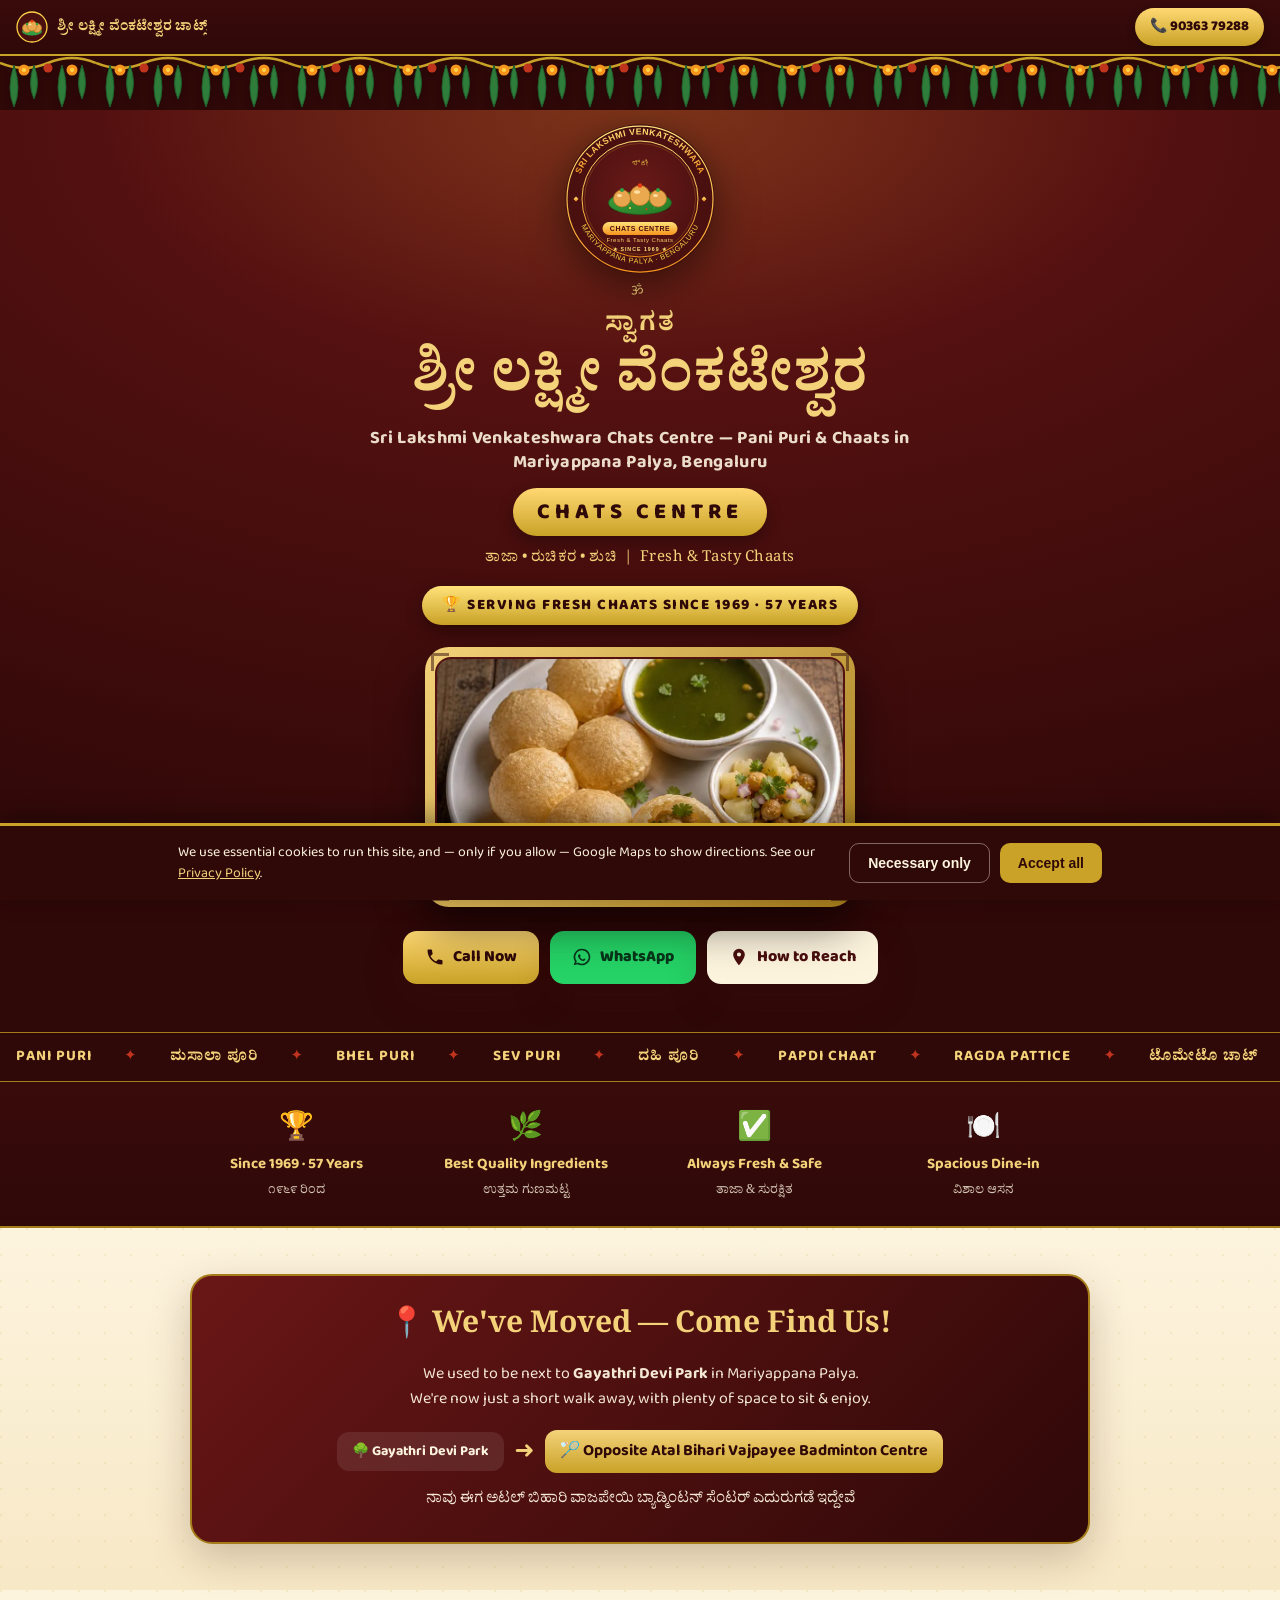
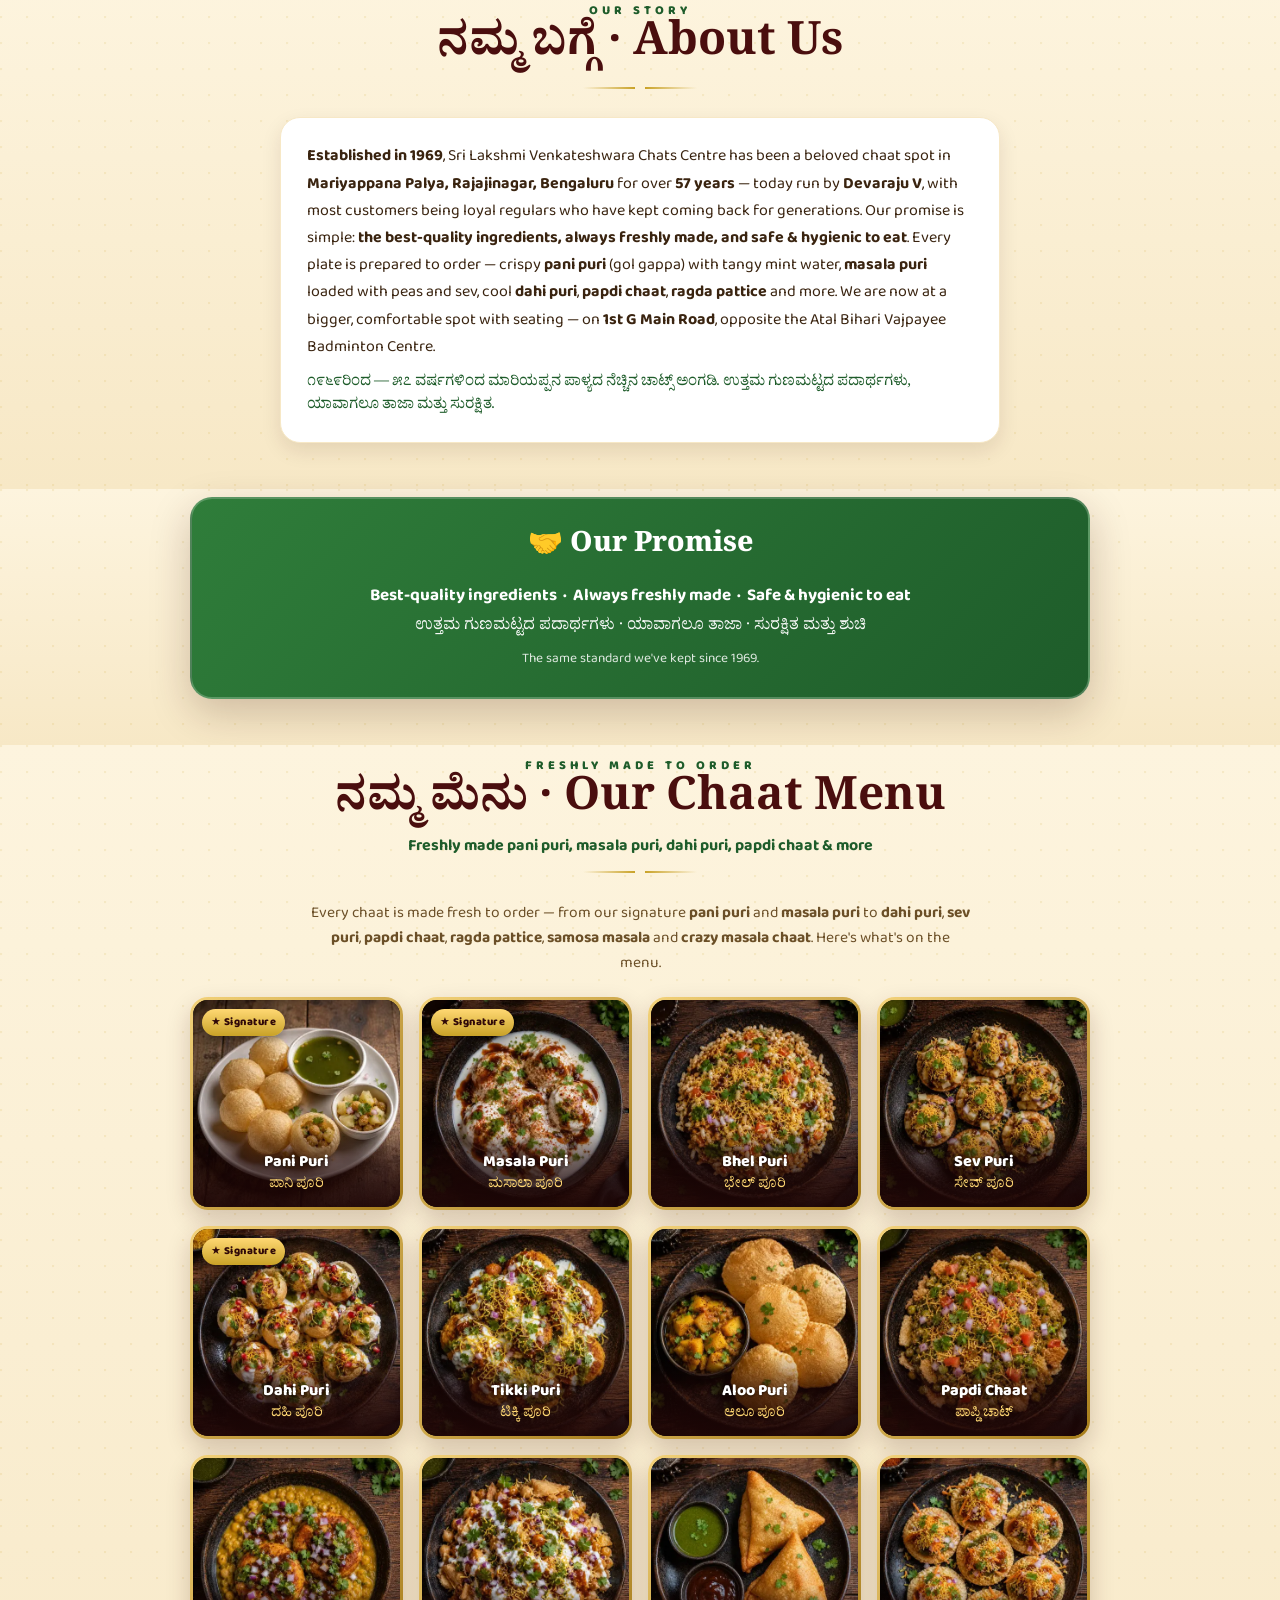
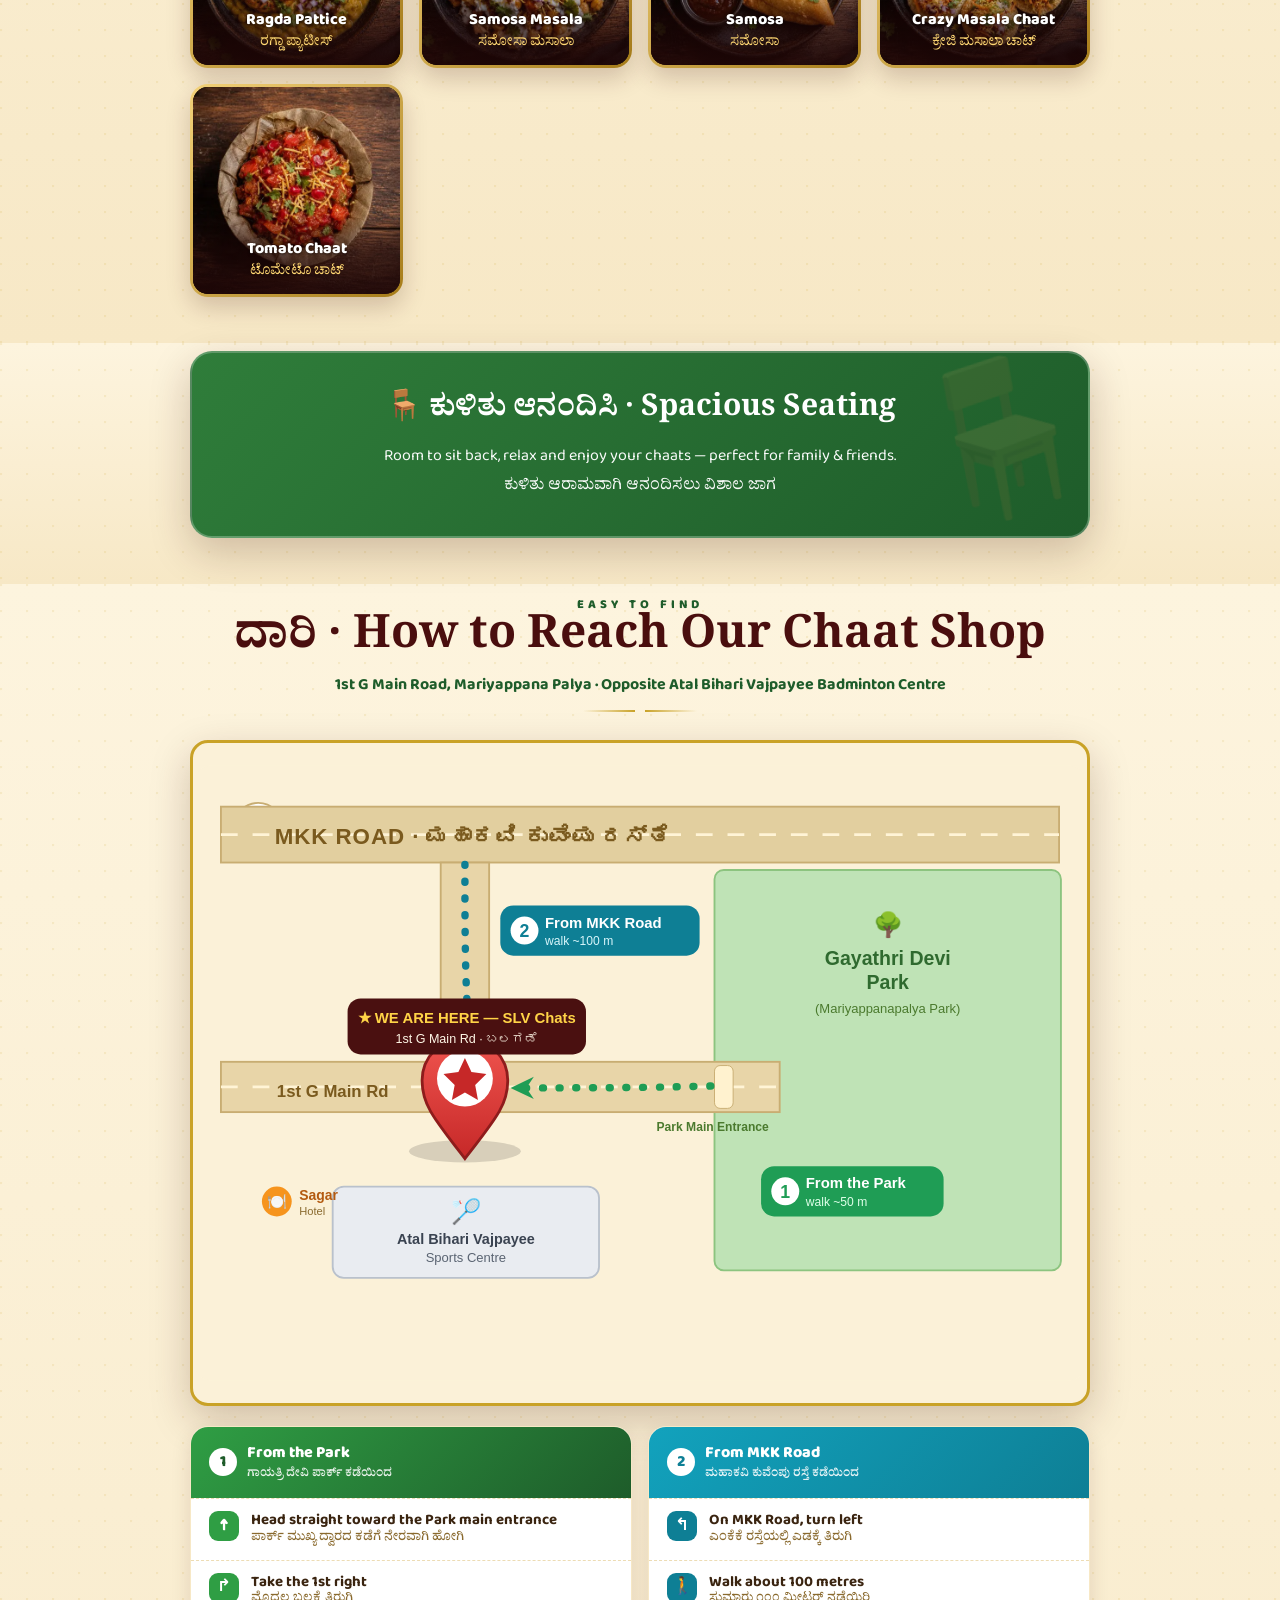
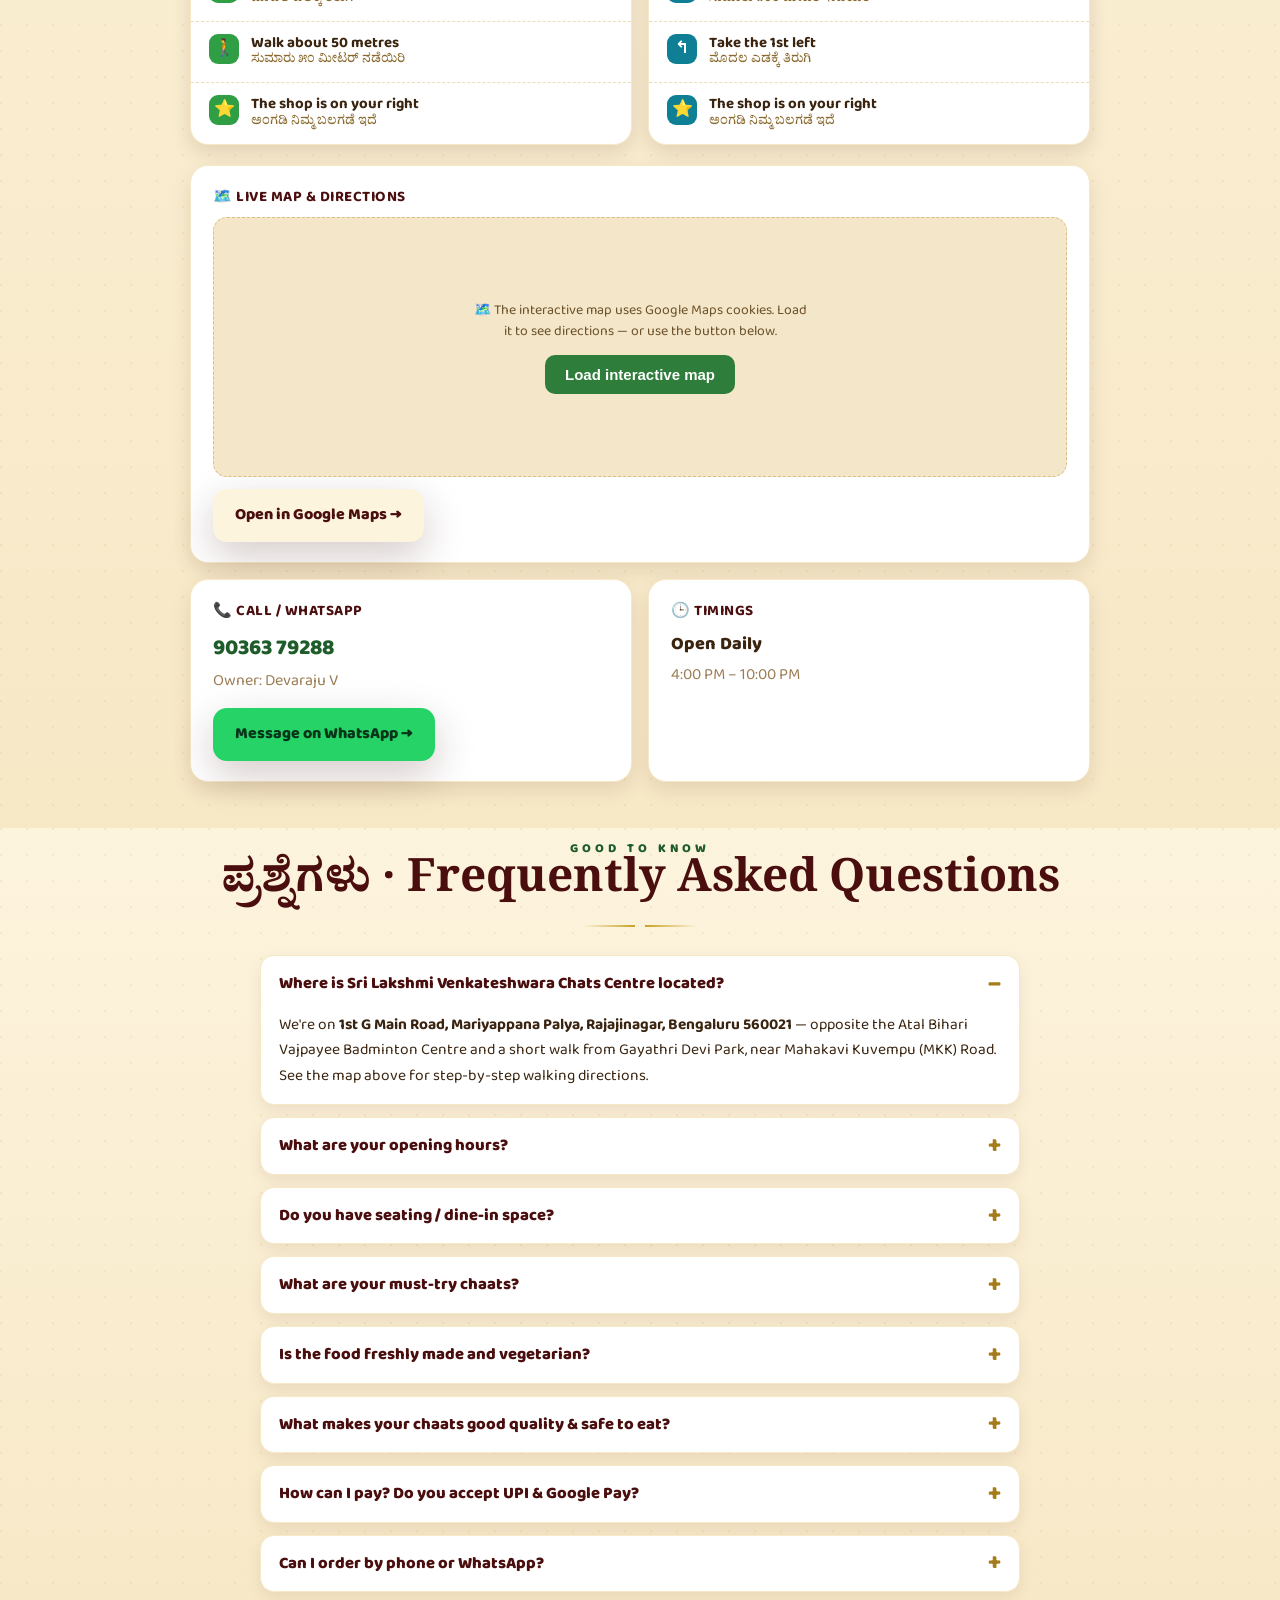
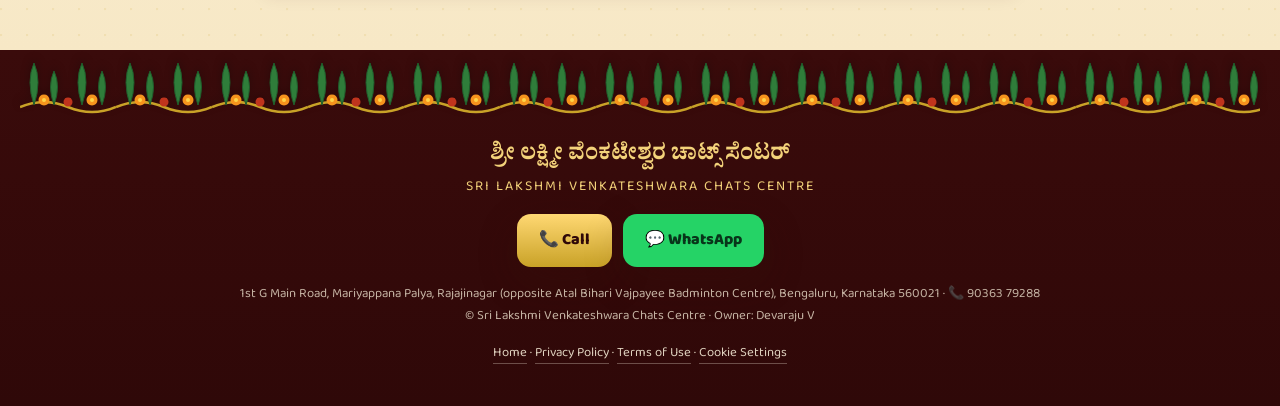
==== commit a6f8bd31: "Heritage + quality promise: Est. 1969 (57 yrs) across site & logo — hero badge, trust strip, Our Pro" ====
--- a/index.html
+++ b/index.html
@@ -58,7 +58,9 @@
   "@context": "https://schema.org","@type": "Restaurant",
   "@id": "https://srilakshmiventakeshwarachatsce-art.github.io/SriLakshmiVenkateshwaraChats/#restaurant",
   "name": "Sri Lakshmi Venkateshwara Chats Centre",
-  "description": "Family-run chaat shop serving fresh pani puri, masala puri, dahi puri, papdi chaat and more in Mariyappana Palya, Bengaluru for over 6 years.",
+  "description": "Beloved chaat shop in Mariyappana Palya, Rajajinagar, Bengaluru — serving fresh pani puri, masala puri, dahi puri, papdi chaat and more since 1969 (over 57 years). Best-quality ingredients, always freshly made and safe to eat.",
+  "foundingDate": "1969",
+  "slogan": "Fresh, tasty and safe chaats since 1969",
   "servesCuisine": ["Chaat","Indian Street Food","North Indian","South Indian"],
   "image": ["https://srilakshmiventakeshwarachatsce-art.github.io/SriLakshmiVenkateshwaraChats/assets/og-image.jpg","https://srilakshmiventakeshwarachatsce-art.github.io/SriLakshmiVenkateshwaraChats/assets/pani-puri.jpg","https://srilakshmiventakeshwarachatsce-art.github.io/SriLakshmiVenkateshwaraChats/assets/masala-puri.jpg","https://srilakshmiventakeshwarachatsce-art.github.io/SriLakshmiVenkateshwaraChats/assets/dahi-puri.jpg"],
   "url": "https://srilakshmiventakeshwarachatsce-art.github.io/SriLakshmiVenkateshwaraChats/",
@@ -79,7 +81,8 @@
 {"@type":"Question","name":"What are your opening hours?","acceptedAnswer":{"@type":"Answer","text":"We are open every day from 4:00 PM to 10:00 PM."}},
 {"@type":"Question","name":"Do you have seating or dine-in space?","acceptedAnswer":{"@type":"Answer","text":"Yes. Our new location has spacious seating, so you can sit back and enjoy your chaats with family and friends."}},
 {"@type":"Question","name":"What are your must-try chaats?","acceptedAnswer":{"@type":"Answer","text":"Our signatures are pani puri (gol gappa), masala puri and dahi puri. We also make bhel puri, sev puri, papdi chaat, ragda pattice, samosa masala, aloo puri, tikki puri, crazy masala chaat and tomato chaat — all made fresh to order."}},
-{"@type":"Question","name":"Is the food freshly made and vegetarian?","acceptedAnswer":{"@type":"Answer","text":"Yes. Every plate is vegetarian and made fresh to order in a clean, hygienic setup — which is why most of our customers have been regulars for over 6 years."}},
+{"@type":"Question","name":"Is the food freshly made and vegetarian?","acceptedAnswer":{"@type":"Answer","text":"Yes — 100% vegetarian, made fresh to order with the best-quality ingredients in a clean, hygienic setup. It is why families have trusted us since 1969."}},
+{"@type":"Question","name":"What makes your chaats good quality and safe to eat?","acceptedAnswer":{"@type":"Answer","text":"We use the best-quality ingredients, prepare everything fresh to order, and keep a clean, hygienic setup — so every chaat is safe and tasty to eat. That is the standard we have kept since 1969."}},
 {"@type":"Question","name":"How can I pay? Do you accept UPI and Google Pay?","acceptedAnswer":{"@type":"Answer","text":"We accept cash, UPI and Google Pay — quick and easy."}},
 {"@type":"Question","name":"Can I order by phone or WhatsApp?","acceptedAnswer":{"@type":"Answer","text":"Yes — call or WhatsApp us on 90363 79288 to order for takeaway or to ask anything. We are a fresh dine-in and takeaway chaat spot."}}
 ]}
@@ -285,6 +288,7 @@
       <h1 class="kn"><span lang="kn">ಶ್ರೀ ಲಕ್ಷ್ಮೀ ವೆಂಕಟೇಶ್ವರ</span><span class="en" lang="en" style="text-transform:none;letter-spacing:.3px;font-size:clamp(13px,3.4vw,18px);line-height:1.35;max-width:640px;margin:8px auto 0">Sri Lakshmi Venkateshwara Chats Centre — Pani Puri &amp; Chaats in Mariyappana Palya, Bengaluru</span></h1>
       <div><span class="pill">CHATS CENTRE</span></div>
       <div class="tag kn">ತಾಜಾ • ರುಚಿಕರ • ಶುಚಿ &nbsp;|&nbsp; Fresh &amp; Tasty Chaats</div>
+      <div style="margin-top:14px"><span style="display:inline-block;background:linear-gradient(180deg,#ffe27a,#c9a227);color:#2f0808;font-weight:800;font-size:clamp(12px,3.2vw,15px);letter-spacing:1.5px;padding:8px 20px;border-radius:999px;box-shadow:0 6px 16px rgba(0,0,0,.35)">🏆 SERVING FRESH CHAATS SINCE 1969 · 57 YEARS</span></div>
 
       <div class="frame">
         <span class="cnr tl"></span><span class="cnr tr"></span><span class="cnr bl"></span><span class="cnr br"></span>
@@ -306,10 +310,10 @@
 </div></div>
 
 <div class="trust"><div class="wrap"><div class="row">
-  <div class="item"><div class="ic">🌿</div><b>Made Fresh Daily</b><span class="kn">ತಾಜಾ ತಿಂಡಿ</span></div>
+  <div class="item"><div class="ic">🏆</div><b>Since 1969 · 57 Years</b><span class="kn">೧೯೬೯ ರಿಂದ</span></div>
+  <div class="item"><div class="ic">🌿</div><b>Best Quality Ingredients</b><span class="kn">ಉತ್ತಮ ಗುಣಮಟ್ಟ</span></div>
+  <div class="item"><div class="ic">✅</div><b>Always Fresh &amp; Safe</b><span class="kn">ತಾಜಾ &amp; ಸುರಕ್ಷಿತ</span></div>
   <div class="item"><div class="ic">🍽️</div><b>Spacious Dine-in</b><span class="kn">ವಿಶಾಲ ಆಸನ</span></div>
-  <div class="item"><div class="ic">🧼</div><b>Clean &amp; Hygienic</b><span class="kn">ಶುಚಿ &amp; ಸ್ವಚ್ಛ</span></div>
-  <div class="item"><div class="ic">💳</div><b>Cash · UPI · GPay</b><span>Quick &amp; easy</span></div>
 </div></div></div>
 
 <!-- MOVED -->
@@ -333,8 +337,18 @@
     <div class="orn"></div>
   </div>
   <div style="max-width:720px;margin:0 auto;background:#fff;border:1px solid var(--cream2);border-radius:20px;padding:24px 26px;box-shadow:0 8px 20px rgba(58,16,10,.1)">
-    <p style="font-size:16px;line-height:1.7;color:var(--ink)">For over <b>6 years</b>, <b>Devaraju V</b> has been serving fresh, tasty chaats to the people of <b>Mariyappana Palya, Rajajinagar, Bengaluru</b> — and most of our customers are regulars who keep coming back. Every plate is made to order: crispy <b>pani puri</b> (gol gappa) with tangy mint water, <b>masala puri</b> loaded with peas and sev, cool <b>dahi puri</b>, <b>papdi chaat</b>, <b>ragda pattice</b> and more. We've now moved to a bigger, comfortable spot with seating — on <b>1st G Main Road</b>, right opposite the Atal Bihari Vajpayee Badminton Centre.</p>
-    <p class="kn" lang="kn" style="margin-top:12px;font-size:15px;color:var(--green-deep)">೬ ವರ್ಷಗಳಿಂದ ದೇವರಾಜು ಅವರು ಮಾರಿಯಪ್ಪನ ಪಾಳ್ಯದಲ್ಲಿ ತಾಜಾ, ರುಚಿಕರ ಚಾಟ್ಸ್ ನೀಡುತ್ತಿದ್ದಾರೆ — ನಮ್ಮ ಹೆಚ್ಚಿನ ಗ್ರಾಹಕರು ಮತ್ತೆ ಮತ್ತೆ ಬರುವ ನಿಯಮಿತ ಗ್ರಾಹಕರೇ.</p>
+    <p style="font-size:16px;line-height:1.7;color:var(--ink)"><b>Established in 1969</b>, Sri Lakshmi Venkateshwara Chats Centre has been a beloved chaat spot in <b>Mariyappana Palya, Rajajinagar, Bengaluru</b> for over <b>57 years</b> — today run by <b>Devaraju V</b>, with most customers being loyal regulars who have kept coming back for generations. Our promise is simple: <b>the best-quality ingredients, always freshly made, and safe &amp; hygienic to eat</b>. Every plate is prepared to order — crispy <b>pani puri</b> (gol gappa) with tangy mint water, <b>masala puri</b> loaded with peas and sev, cool <b>dahi puri</b>, <b>papdi chaat</b>, <b>ragda pattice</b> and more. We are now at a bigger, comfortable spot with seating — on <b>1st G Main Road</b>, opposite the Atal Bihari Vajpayee Badminton Centre.</p>
+    <p class="kn" lang="kn" style="margin-top:12px;font-size:15px;color:var(--green-deep)">೧೯೬೯ರಿಂದ — ೫೭ ವರ್ಷಗಳಿಂದ ಮಾರಿಯಪ್ಪನ ಪಾಳ್ಯದ ನೆಚ್ಚಿನ ಚಾಟ್ಸ್ ಅಂಗಡಿ. ಉತ್ತಮ ಗುಣಮಟ್ಟದ ಪದಾರ್ಥಗಳು, ಯಾವಾಗಲೂ ತಾಜಾ ಮತ್ತು ಸುರಕ್ಷಿತ.</p>
+  </div>
+</div></section>
+
+<!-- PROMISE -->
+<section class="paper" style="padding-top:8px"><div class="wrap reveal">
+  <div style="background:linear-gradient(135deg,#2f7d3a,#1e5c2a);color:#fff;border-radius:22px;padding:28px 24px;text-align:center;box-shadow:0 14px 40px rgba(58,16,10,.22);border:2px solid rgba(255,255,255,.22)">
+    <div style="font-family:'Noto Serif Kannada',serif;font-size:clamp(21px,5.5vw,28px);font-weight:800">🤝 Our Promise</div>
+    <p style="margin-top:12px;font-size:17px;font-weight:700">Best-quality ingredients &nbsp;·&nbsp; Always freshly made &nbsp;·&nbsp; Safe &amp; hygienic to eat</p>
+    <p class="kn" lang="kn" style="margin-top:6px;opacity:.96">ಉತ್ತಮ ಗುಣಮಟ್ಟದ ಪದಾರ್ಥಗಳು · ಯಾವಾಗಲೂ ತಾಜಾ · ಸುರಕ್ಷಿತ ಮತ್ತು ಶುಚಿ</p>
+    <p style="margin-top:8px;font-size:13.5px;opacity:.85">The same standard we've kept since 1969.</p>
   </div>
 </div></section>
 
@@ -440,7 +454,8 @@
     <details><summary>What are your opening hours?</summary><p>We're open <b>every day, 4:00 PM to 10:00 PM</b>.</p></details>
     <details><summary>Do you have seating / dine-in space?</summary><p>Yes — our new location has <b>spacious seating</b>, so you can sit back and enjoy your chaats with family and friends.</p></details>
     <details><summary>What are your must-try chaats?</summary><p>Our signatures are <b>pani puri</b> (gol gappa), <b>masala puri</b> and <b>dahi puri</b>. We also make bhel puri, sev puri, papdi chaat, ragda pattice, samosa masala, aloo puri, tikki puri, crazy masala chaat and tomato chaat — all made fresh to order.</p></details>
-    <details><summary>Is the food freshly made and vegetarian?</summary><p>Yes. Every plate is <b>vegetarian</b> and <b>made fresh to order</b> in a clean, hygienic setup — which is why most of our customers have been regulars for over 6 years.</p></details>
+    <details><summary>Is the food freshly made and vegetarian?</summary><p>Yes — <b>100% vegetarian</b>, made fresh to order with <b>the best-quality ingredients</b> in a clean, hygienic setup. It is why families have trusted us since <b>1969</b>.</p></details>
+    <details><summary>What makes your chaats good quality &amp; safe to eat?</summary><p>We use <b>the best-quality ingredients</b>, prepare everything <b>fresh to order</b>, and keep a clean, hygienic setup — so every chaat is <b>safe and tasty to eat</b>. That is the standard we have kept since 1969.</p></details>
     <details><summary>How can I pay? Do you accept UPI &amp; Google Pay?</summary><p>We accept <b>cash, UPI and Google Pay</b> — quick and easy.</p></details>
     <details><summary>Can I order by phone or WhatsApp?</summary><p>Yes — <b>call or WhatsApp 90363 79288</b> to order for takeaway or ask anything. We're a fresh dine-in &amp; takeaway chaat spot.</p></details>
   </div>
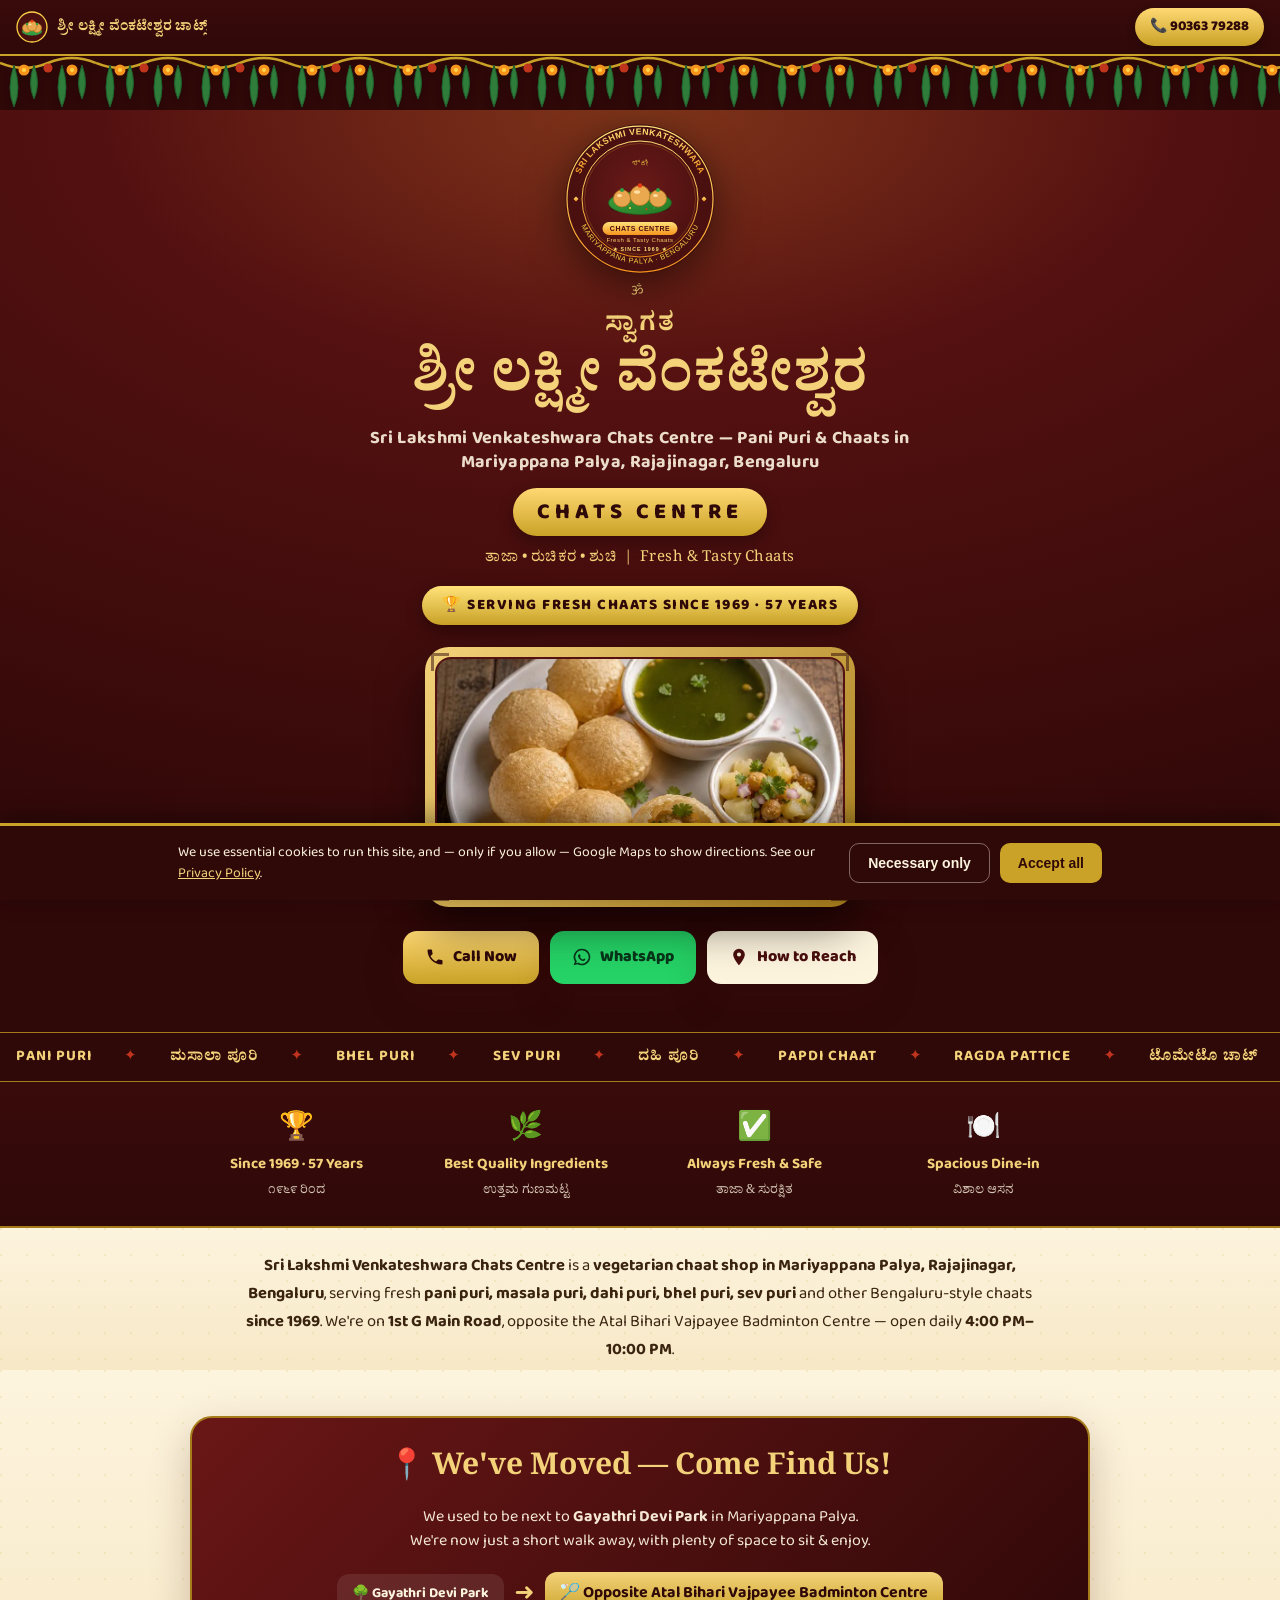
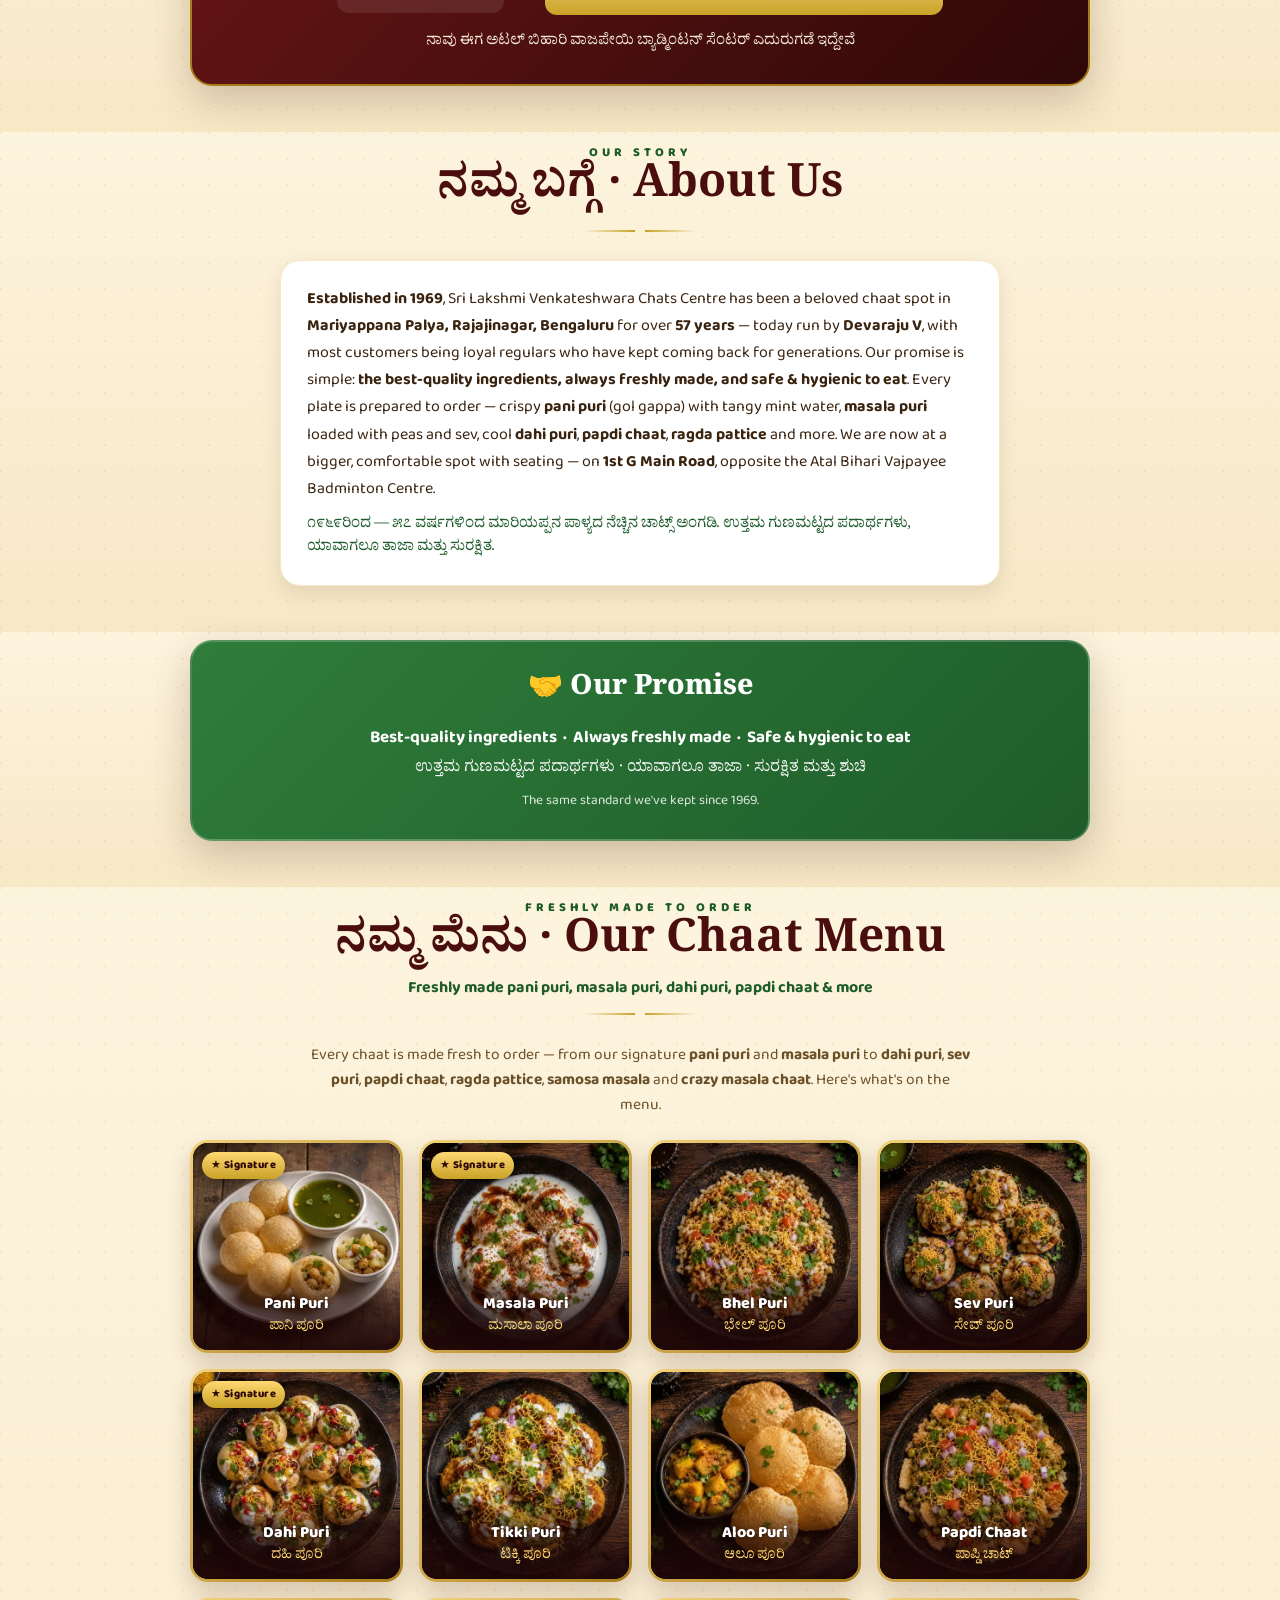
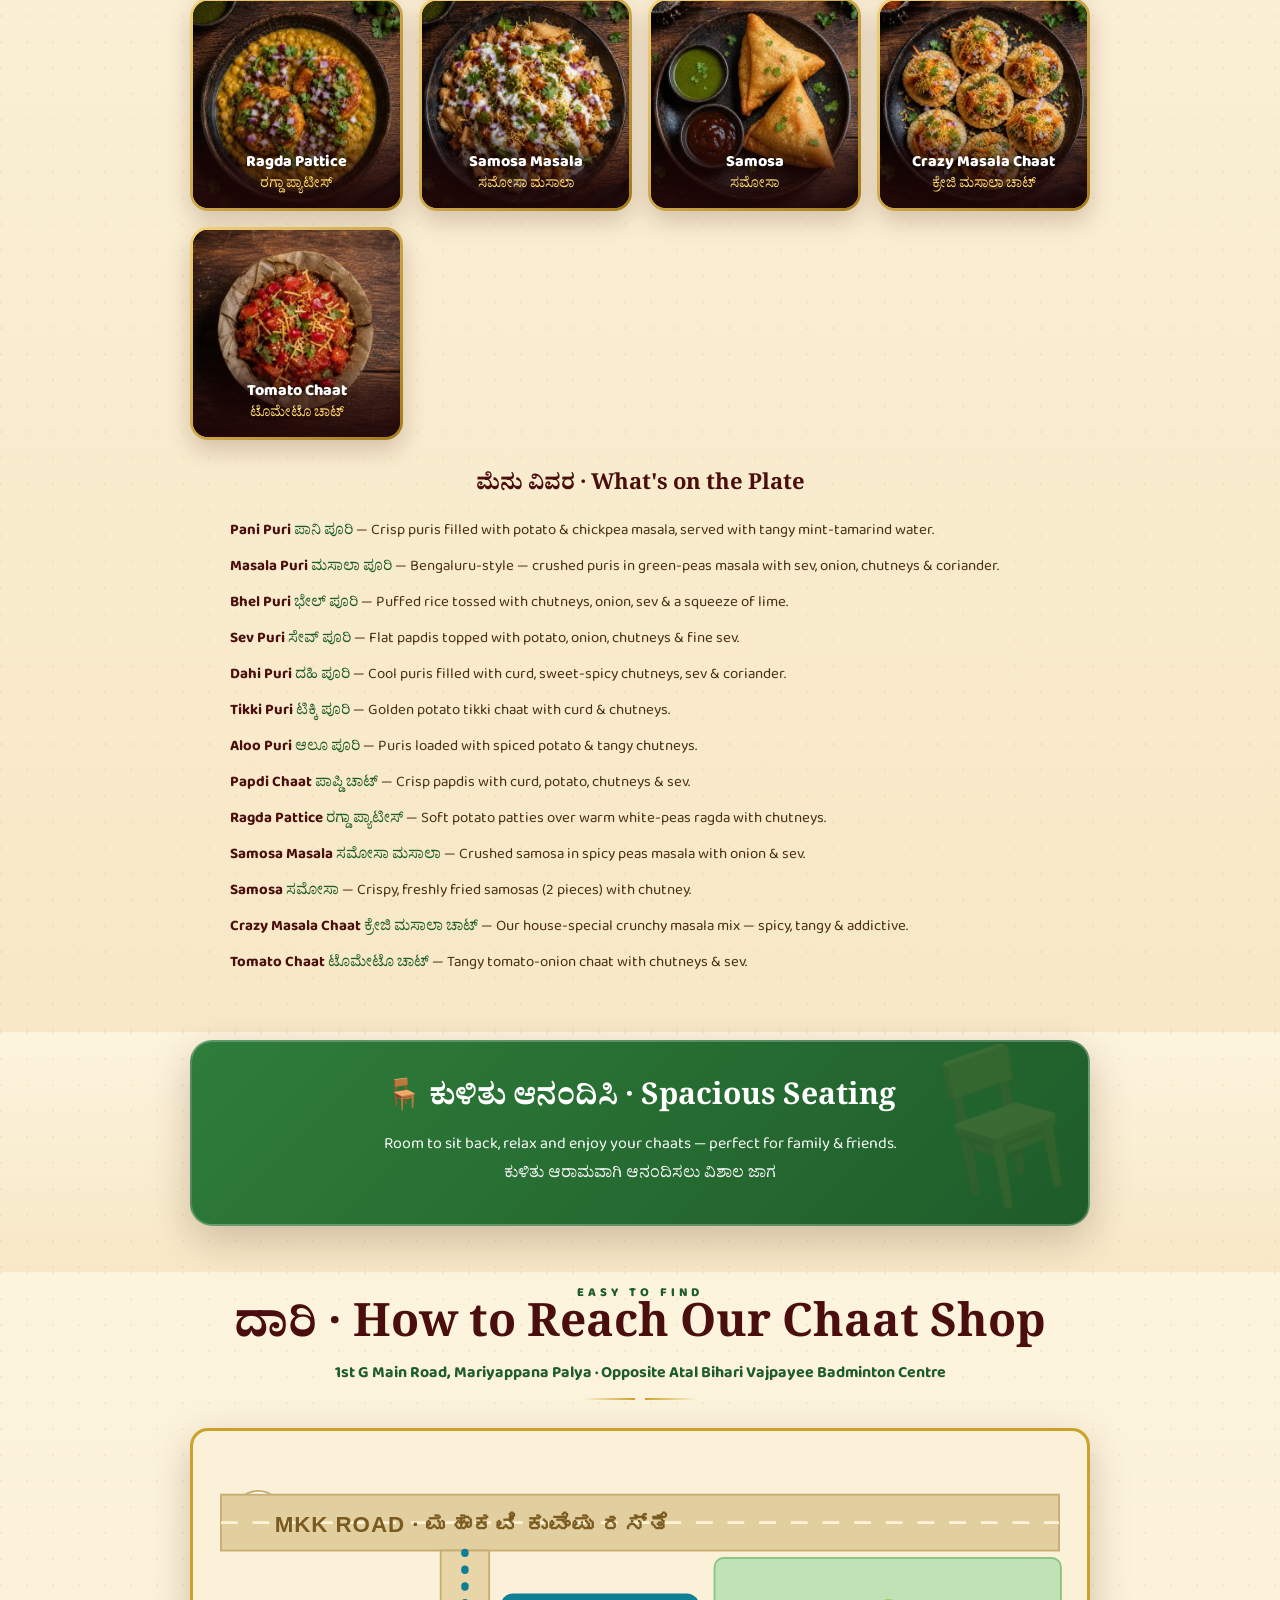
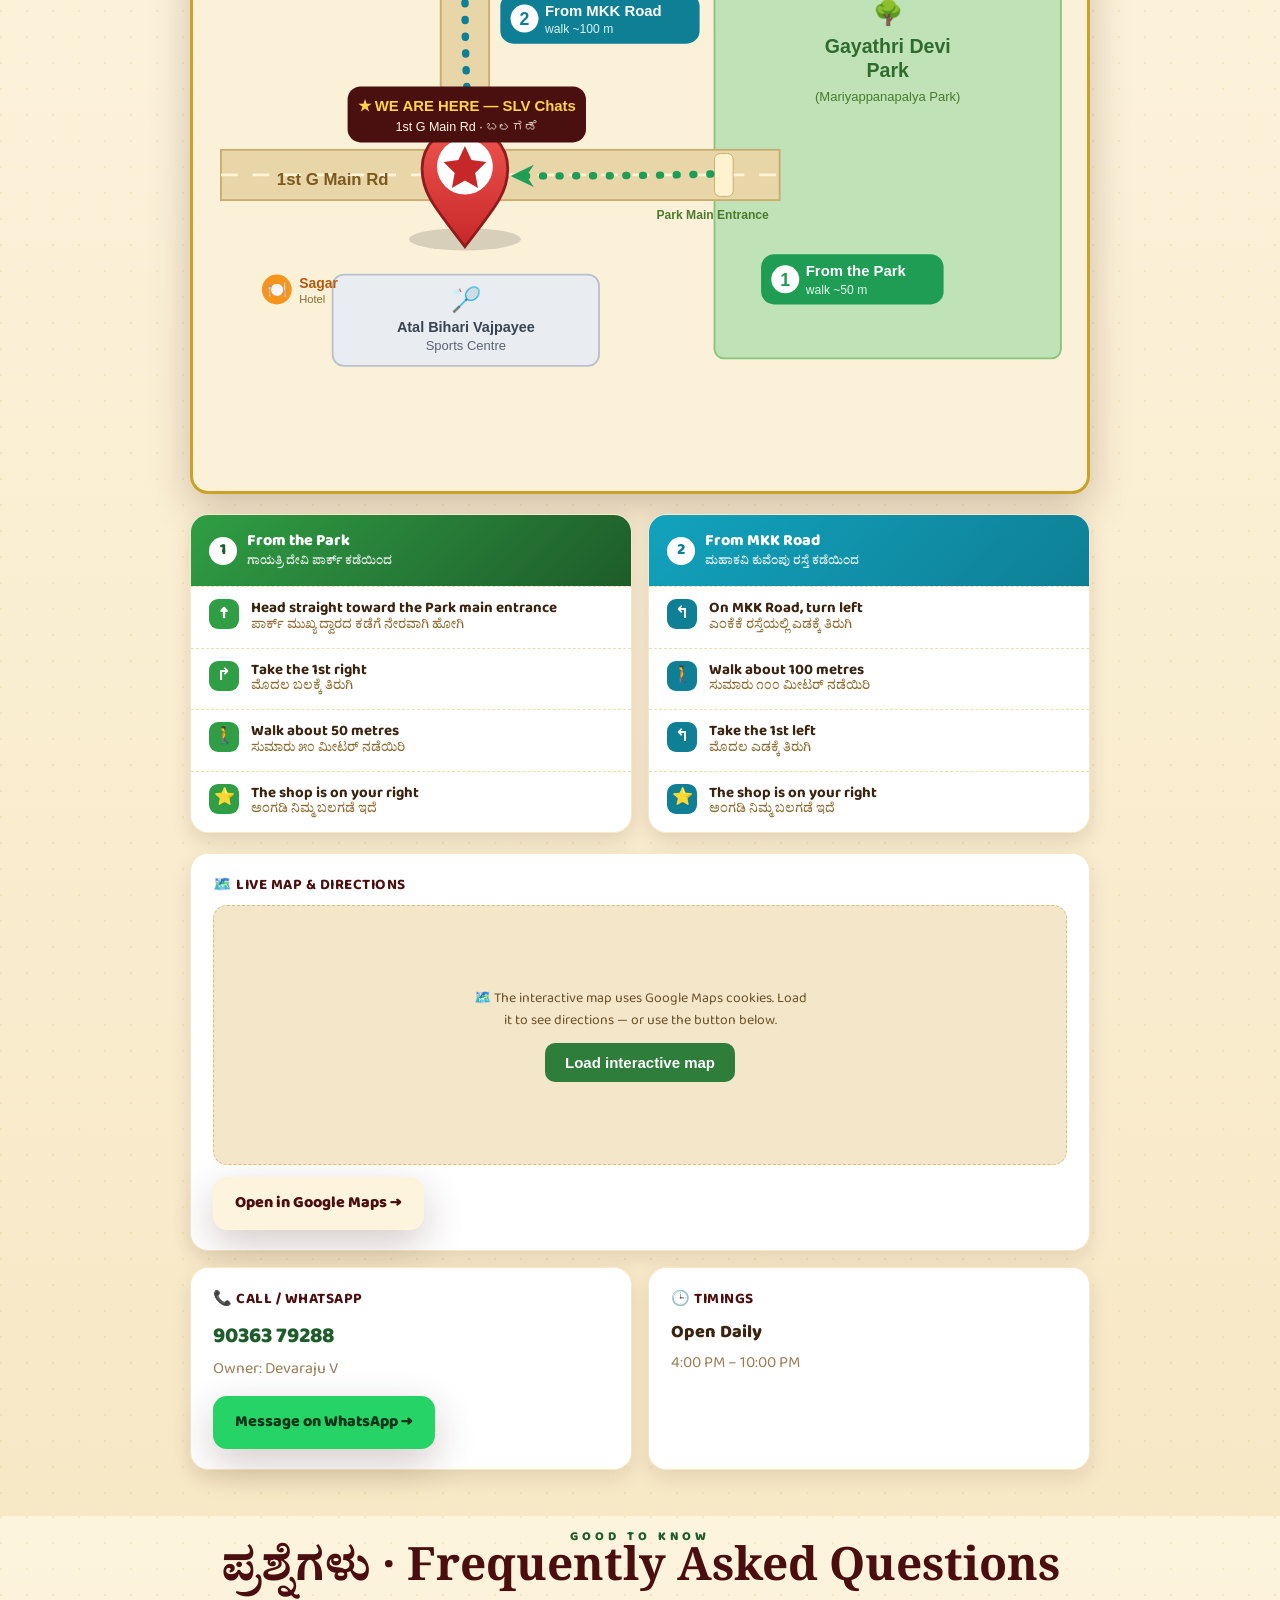
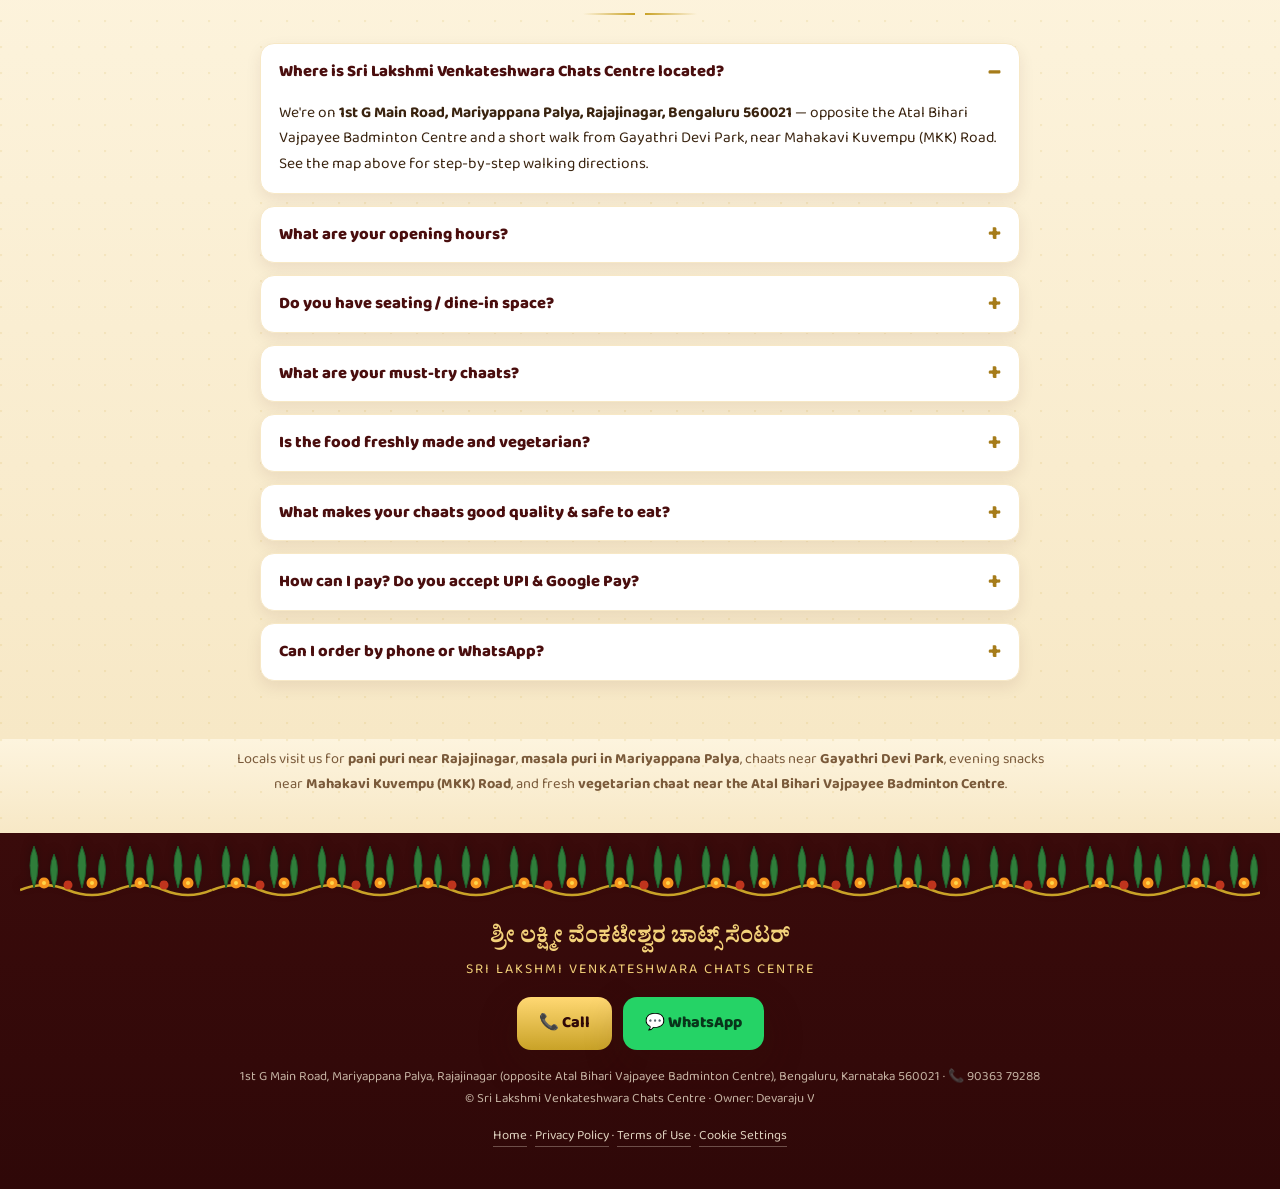
==== commit 573de05f: "SEO depth: per-dish descriptions, nearby-landmark keyword paragraph, intro lead para, Rajajinagar in" ====
--- a/index.html
+++ b/index.html
@@ -3,8 +3,8 @@
 <head>
 <meta charset="UTF-8">
 <meta name="viewport" content="width=device-width, initial-scale=1.0">
-<title>Chaats in Mariyappana Palya, Bengaluru · Sri Lakshmi Venkateshwara</title>
-<meta name="description" content="Fresh chaats in Mariyappana Palya, Bengaluru — pani puri, masala puri, dahi puri, papdi chaat &amp; more. Now on 1st G Main Road, opposite the Badminton Centre, with seating.">
+<title>Pani Puri &amp; Chaats in Mariyappana Palya, Rajajinagar | Sri Lakshmi Venkateshwara Chats</title>
+<meta name="description" content="Fresh vegetarian pani puri, masala puri, dahi puri, bhel puri &amp; chaats in Mariyappana Palya, Rajajinagar, Bengaluru — since 1969. On 1st G Main Road, opposite the Badminton Centre. Open daily 4–10 PM.">
 <meta name="author" content="Sri Lakshmi Venkateshwara Chats Centre">
 <meta name="robots" content="index, follow">
 <meta name="theme-color" content="#4a0e0e">
@@ -58,10 +58,11 @@
   "@context": "https://schema.org","@type": "Restaurant",
   "@id": "https://srilakshmiventakeshwarachatsce-art.github.io/SriLakshmiVenkateshwaraChats/#restaurant",
   "name": "Sri Lakshmi Venkateshwara Chats Centre",
+  "alternateName": "SLV Chats Mariyappana Palya",
   "description": "Beloved chaat shop in Mariyappana Palya, Rajajinagar, Bengaluru — serving fresh pani puri, masala puri, dahi puri, papdi chaat and more since 1969 (over 57 years). Best-quality ingredients, always freshly made and safe to eat.",
   "foundingDate": "1969",
   "slogan": "Fresh, tasty and safe chaats since 1969",
-  "servesCuisine": ["Chaat","Indian Street Food","North Indian","South Indian"],
+  "servesCuisine": ["Chaat","Indian Street Food","Vegetarian","North Indian","South Indian"],
   "image": ["https://srilakshmiventakeshwarachatsce-art.github.io/SriLakshmiVenkateshwaraChats/assets/og-image.jpg","https://srilakshmiventakeshwarachatsce-art.github.io/SriLakshmiVenkateshwaraChats/assets/pani-puri.jpg","https://srilakshmiventakeshwarachatsce-art.github.io/SriLakshmiVenkateshwaraChats/assets/masala-puri.jpg","https://srilakshmiventakeshwarachatsce-art.github.io/SriLakshmiVenkateshwaraChats/assets/dahi-puri.jpg"],
   "url": "https://srilakshmiventakeshwarachatsce-art.github.io/SriLakshmiVenkateshwaraChats/",
   "telephone": "+919036379288","priceRange": "₹",
@@ -71,6 +72,8 @@
   "hasMap": "https://www.google.com/maps/dir/?api=1&destination=12.9982255,77.5552099",
   "openingHoursSpecification": [{"@type":"OpeningHoursSpecification","dayOfWeek":["Monday","Tuesday","Wednesday","Thursday","Friday","Saturday","Sunday"],"opens":"16:00","closes":"22:00"}],
   "acceptsReservations": false,
+  "paymentAccepted": "Cash, UPI, Google Pay",
+  "openingHours": "Mo-Su 16:00-22:00",
   "hasMenu": {"@type":"Menu","hasMenuSection":{"@type":"MenuSection","name":"Chaats","hasMenuItem":[
     {"@type":"MenuItem","name":"Pani Puri"},{"@type":"MenuItem","name":"Masala Puri"},{"@type":"MenuItem","name":"Bhel Puri"},{"@type":"MenuItem","name":"Sev Puri"},{"@type":"MenuItem","name":"Dahi Puri"},{"@type":"MenuItem","name":"Tikki Puri"},{"@type":"MenuItem","name":"Aloo Puri"},{"@type":"MenuItem","name":"Papdi Chaat"},{"@type":"MenuItem","name":"Ragda Pattice"},{"@type":"MenuItem","name":"Samosa Masala"},{"@type":"MenuItem","name":"Samosa"},{"@type":"MenuItem","name":"Crazy Masala Chaat"},{"@type":"MenuItem","name":"Tomato Chaat"}]}}
 }
@@ -285,7 +288,7 @@
     <div class="inner">
       <img class="crest" src="assets/logo-emblem.svg" width="150" height="150" alt="Sri Lakshmi Venkateshwara Chats Centre logo">
       <div class="swagata kn">ॐ<b>ಸ್ವಾಗತ</b></div>
-      <h1 class="kn"><span lang="kn">ಶ್ರೀ ಲಕ್ಷ್ಮೀ ವೆಂಕಟೇಶ್ವರ</span><span class="en" lang="en" style="text-transform:none;letter-spacing:.3px;font-size:clamp(13px,3.4vw,18px);line-height:1.35;max-width:640px;margin:8px auto 0">Sri Lakshmi Venkateshwara Chats Centre — Pani Puri &amp; Chaats in Mariyappana Palya, Bengaluru</span></h1>
+      <h1 class="kn"><span lang="kn">ಶ್ರೀ ಲಕ್ಷ್ಮೀ ವೆಂಕಟೇಶ್ವರ</span><span class="en" lang="en" style="text-transform:none;letter-spacing:.3px;font-size:clamp(13px,3.4vw,18px);line-height:1.35;max-width:640px;margin:8px auto 0">Sri Lakshmi Venkateshwara Chats Centre — Pani Puri &amp; Chaats in Mariyappana Palya, Rajajinagar, Bengaluru</span></h1>
       <div><span class="pill">CHATS CENTRE</span></div>
       <div class="tag kn">ತಾಜಾ • ರುಚಿಕರ • ಶುಚಿ &nbsp;|&nbsp; Fresh &amp; Tasty Chaats</div>
       <div style="margin-top:14px"><span style="display:inline-block;background:linear-gradient(180deg,#ffe27a,#c9a227);color:#2f0808;font-weight:800;font-size:clamp(12px,3.2vw,15px);letter-spacing:1.5px;padding:8px 20px;border-radius:999px;box-shadow:0 6px 16px rgba(0,0,0,.35)">🏆 SERVING FRESH CHAATS SINCE 1969 · 57 YEARS</span></div>
@@ -315,6 +318,11 @@
   <div class="item"><div class="ic">✅</div><b>Always Fresh &amp; Safe</b><span class="kn">ತಾಜಾ &amp; ಸುರಕ್ಷಿತ</span></div>
   <div class="item"><div class="ic">🍽️</div><b>Spacious Dine-in</b><span class="kn">ವಿಶಾಲ ಆಸನ</span></div>
 </div></div></div>
+
+<!-- INTRO -->
+<section class="paper" style="padding-top:24px;padding-bottom:6px"><div class="wrap reveal">
+  <p style="max-width:820px;margin:0 auto;text-align:center;font-size:16.5px;line-height:1.7;color:var(--ink)"><b>Sri Lakshmi Venkateshwara Chats Centre</b> is a <b>vegetarian chaat shop in Mariyappana Palya, Rajajinagar, Bengaluru</b>, serving fresh <b>pani puri, masala puri, dahi puri, bhel puri, sev puri</b> and other Bengaluru-style chaats <b>since 1969</b>. We're on <b>1st G Main Road</b>, opposite the Atal Bihari Vajpayee Badminton Centre — open daily <b>4:00 PM–10:00 PM</b>.</p>
+</div></section>
 
 <!-- MOVED -->
 <section class="paper"><div class="wrap reveal">
@@ -376,6 +384,10 @@
     <figure class="dish reveal"><picture><source type="image/webp" srcset="assets/nippat-masala.webp"><img src="assets/nippat-masala.jpg" alt="Crazy Masala Chaat" width="820" height="820" loading="lazy"></picture><figcaption><b>Crazy Masala Chaat</b><span class="kn">ಕ್ರೇಜಿ ಮಸಾಲಾ ಚಾಟ್</span></figcaption></figure>
     <figure class="dish reveal"><picture><source type="image/webp" srcset="assets/tomato-chaat.webp"><img src="assets/tomato-chaat.jpg" alt="Tomato Chaat" width="820" height="820" loading="lazy"></picture><figcaption><b>Tomato Chaat</b><span class="kn">ಟೊಮೇಟೊ ಚಾಟ್</span></figcaption></figure>
   </div>
+  <div style="max-width:820px;margin:30px auto 0">
+    <h3 style="text-align:center;color:var(--maroon);font-family:'Noto Serif Kannada',serif;font-size:22px;margin-bottom:14px"><span class="kn" lang="kn">ಮೆನು ವಿವರ</span> · What's on the Plate</h3>
+    <p style="margin:9px 0;line-height:1.6;font-size:15px;color:#4a2f14"><b style="color:var(--maroon)">Pani Puri</b> <span class="kn" lang="kn" style="color:var(--green-deep)">ಪಾನಿ ಪೂರಿ</span> — Crisp puris filled with potato &amp; chickpea masala, served with tangy mint-tamarind water.</p><p style="margin:9px 0;line-height:1.6;font-size:15px;color:#4a2f14"><b style="color:var(--maroon)">Masala Puri</b> <span class="kn" lang="kn" style="color:var(--green-deep)">ಮಸಾಲಾ ಪೂರಿ</span> — Bengaluru-style — crushed puris in green-peas masala with sev, onion, chutneys &amp; coriander.</p><p style="margin:9px 0;line-height:1.6;font-size:15px;color:#4a2f14"><b style="color:var(--maroon)">Bhel Puri</b> <span class="kn" lang="kn" style="color:var(--green-deep)">ಭೇಲ್ ಪೂರಿ</span> — Puffed rice tossed with chutneys, onion, sev &amp; a squeeze of lime.</p><p style="margin:9px 0;line-height:1.6;font-size:15px;color:#4a2f14"><b style="color:var(--maroon)">Sev Puri</b> <span class="kn" lang="kn" style="color:var(--green-deep)">ಸೇವ್ ಪೂರಿ</span> — Flat papdis topped with potato, onion, chutneys &amp; fine sev.</p><p style="margin:9px 0;line-height:1.6;font-size:15px;color:#4a2f14"><b style="color:var(--maroon)">Dahi Puri</b> <span class="kn" lang="kn" style="color:var(--green-deep)">ದಹಿ ಪೂರಿ</span> — Cool puris filled with curd, sweet-spicy chutneys, sev &amp; coriander.</p><p style="margin:9px 0;line-height:1.6;font-size:15px;color:#4a2f14"><b style="color:var(--maroon)">Tikki Puri</b> <span class="kn" lang="kn" style="color:var(--green-deep)">ಟಿಕ್ಕಿ ಪೂರಿ</span> — Golden potato tikki chaat with curd &amp; chutneys.</p><p style="margin:9px 0;line-height:1.6;font-size:15px;color:#4a2f14"><b style="color:var(--maroon)">Aloo Puri</b> <span class="kn" lang="kn" style="color:var(--green-deep)">ಆಲೂ ಪೂರಿ</span> — Puris loaded with spiced potato &amp; tangy chutneys.</p><p style="margin:9px 0;line-height:1.6;font-size:15px;color:#4a2f14"><b style="color:var(--maroon)">Papdi Chaat</b> <span class="kn" lang="kn" style="color:var(--green-deep)">ಪಾಪ್ಡಿ ಚಾಟ್</span> — Crisp papdis with curd, potato, chutneys &amp; sev.</p><p style="margin:9px 0;line-height:1.6;font-size:15px;color:#4a2f14"><b style="color:var(--maroon)">Ragda Pattice</b> <span class="kn" lang="kn" style="color:var(--green-deep)">ರಗ್ಡಾ ಪ್ಯಾಟೀಸ್</span> — Soft potato patties over warm white-peas ragda with chutneys.</p><p style="margin:9px 0;line-height:1.6;font-size:15px;color:#4a2f14"><b style="color:var(--maroon)">Samosa Masala</b> <span class="kn" lang="kn" style="color:var(--green-deep)">ಸಮೋಸಾ ಮಸಾಲಾ</span> — Crushed samosa in spicy peas masala with onion &amp; sev.</p><p style="margin:9px 0;line-height:1.6;font-size:15px;color:#4a2f14"><b style="color:var(--maroon)">Samosa</b> <span class="kn" lang="kn" style="color:var(--green-deep)">ಸಮೋಸಾ</span> — Crispy, freshly fried samosas (2 pieces) with chutney.</p><p style="margin:9px 0;line-height:1.6;font-size:15px;color:#4a2f14"><b style="color:var(--maroon)">Crazy Masala Chaat</b> <span class="kn" lang="kn" style="color:var(--green-deep)">ಕ್ರೇಜಿ ಮಸಾಲಾ ಚಾಟ್</span> — Our house-special crunchy masala mix — spicy, tangy &amp; addictive.</p><p style="margin:9px 0;line-height:1.6;font-size:15px;color:#4a2f14"><b style="color:var(--maroon)">Tomato Chaat</b> <span class="kn" lang="kn" style="color:var(--green-deep)">ಟೊಮೇಟೊ ಚಾಟ್</span> — Tangy tomato-onion chaat with chutneys &amp; sev.</p>
+  </div>
 </div></section>
 
 <!-- SEATING -->
@@ -461,6 +473,11 @@
   </div>
 </div></section>
 
+<!-- LOCAL -->
+<section class="paper" style="padding-top:8px;padding-bottom:36px"><div class="wrap reveal">
+  <p style="max-width:820px;margin:0 auto;text-align:center;font-size:14.5px;line-height:1.75;color:#7a5a3a">Locals visit us for <b>pani puri near Rajajinagar</b>, <b>masala puri in Mariyappana Palya</b>, chaats near <b>Gayathri Devi Park</b>, evening snacks near <b>Mahakavi Kuvempu (MKK) Road</b>, and fresh <b>vegetarian chaat near the Atal Bihari Vajpayee Badminton Centre</b>.</p>
+</div></section>
+
 <!-- FOOTER -->
 <footer>
   <svg class="toran flip" width="100%" height="54" xmlns="http://www.w3.org/2000/svg" aria-hidden="true"><rect width="100%" height="54" fill="url(#tor)"/></svg>
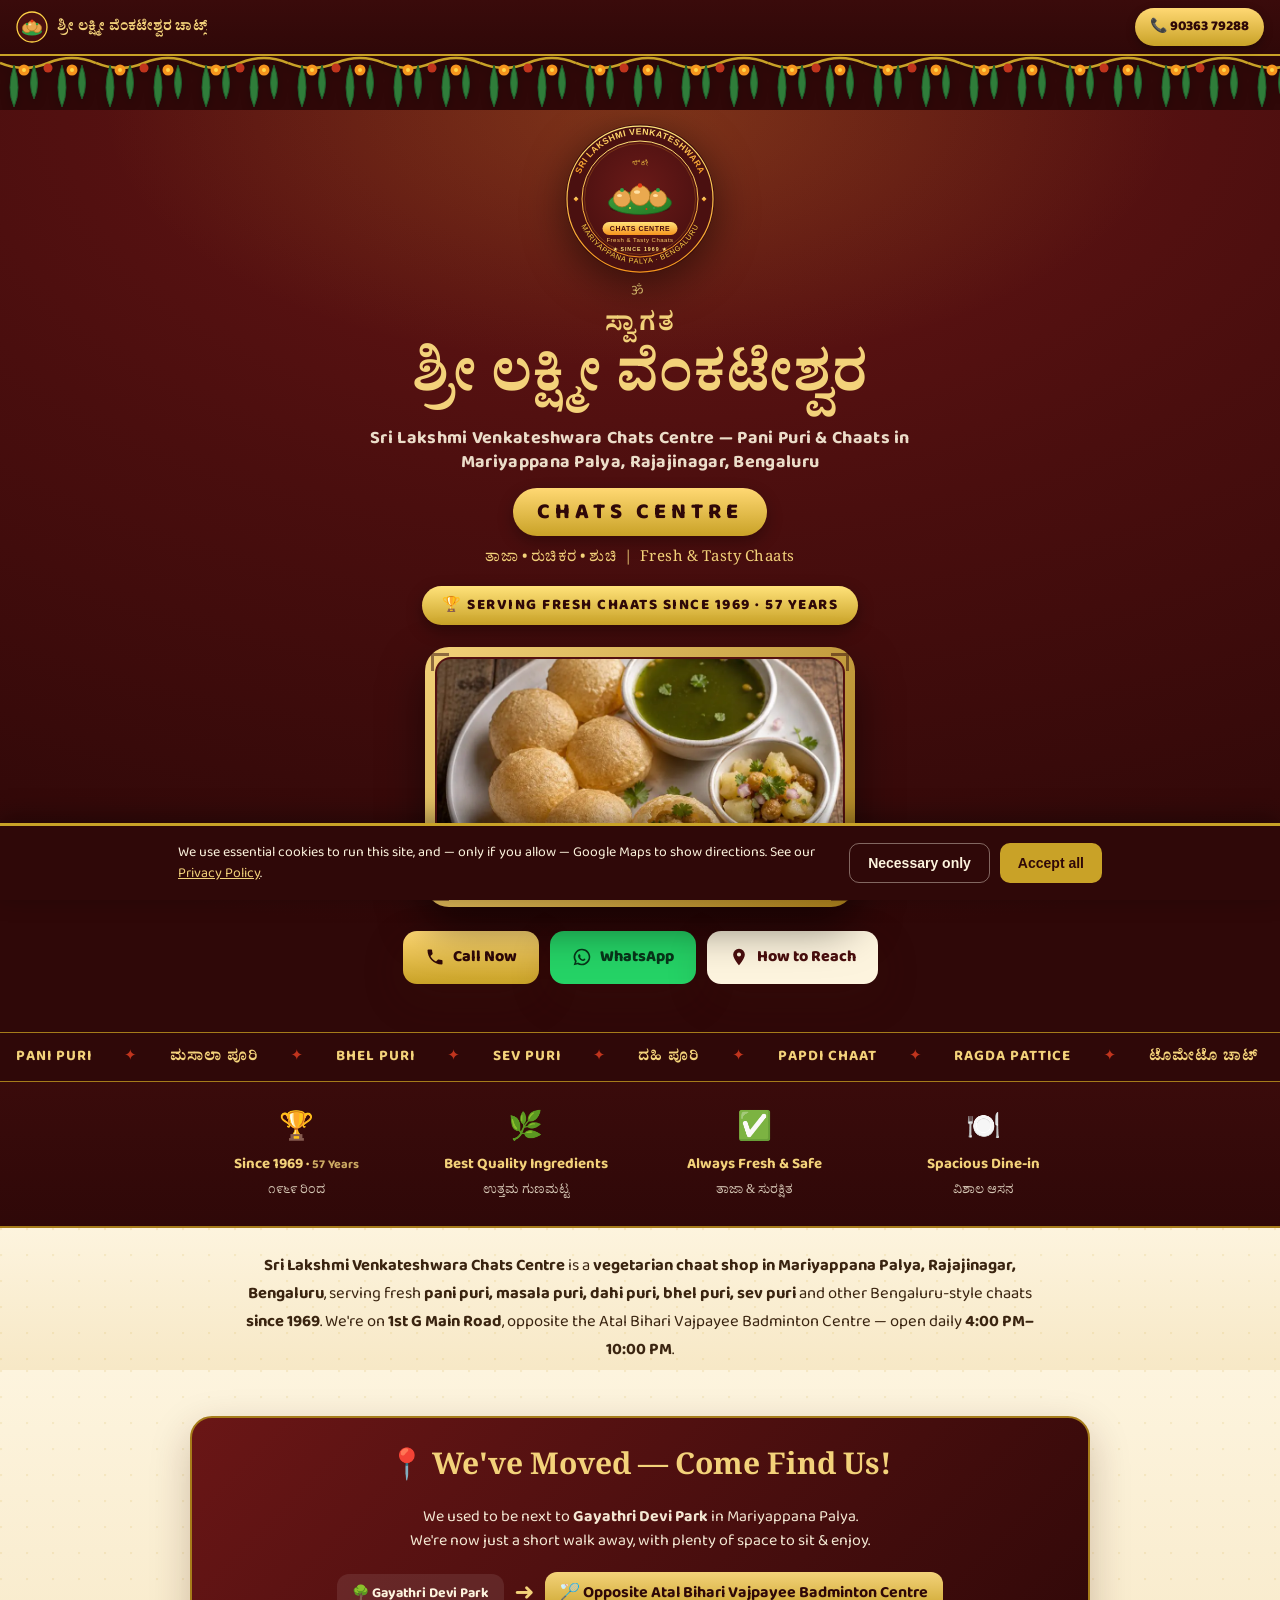
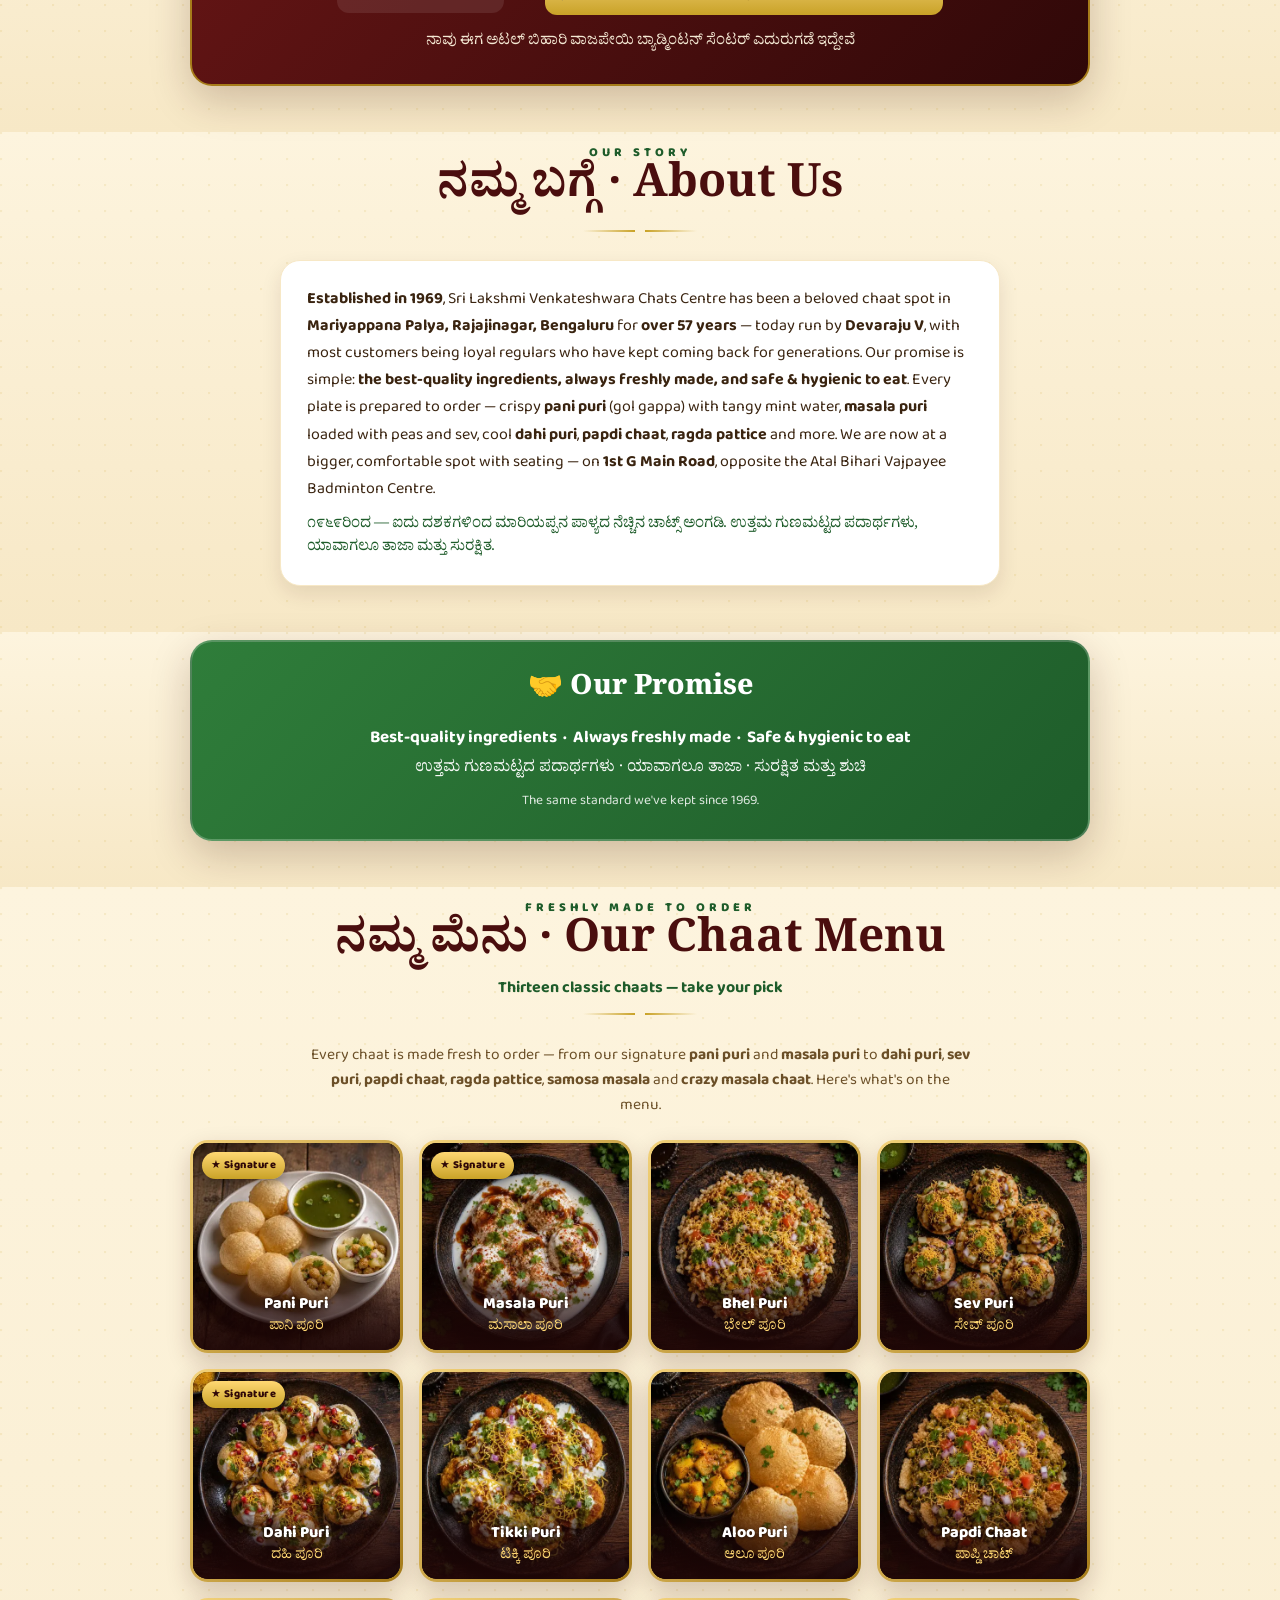
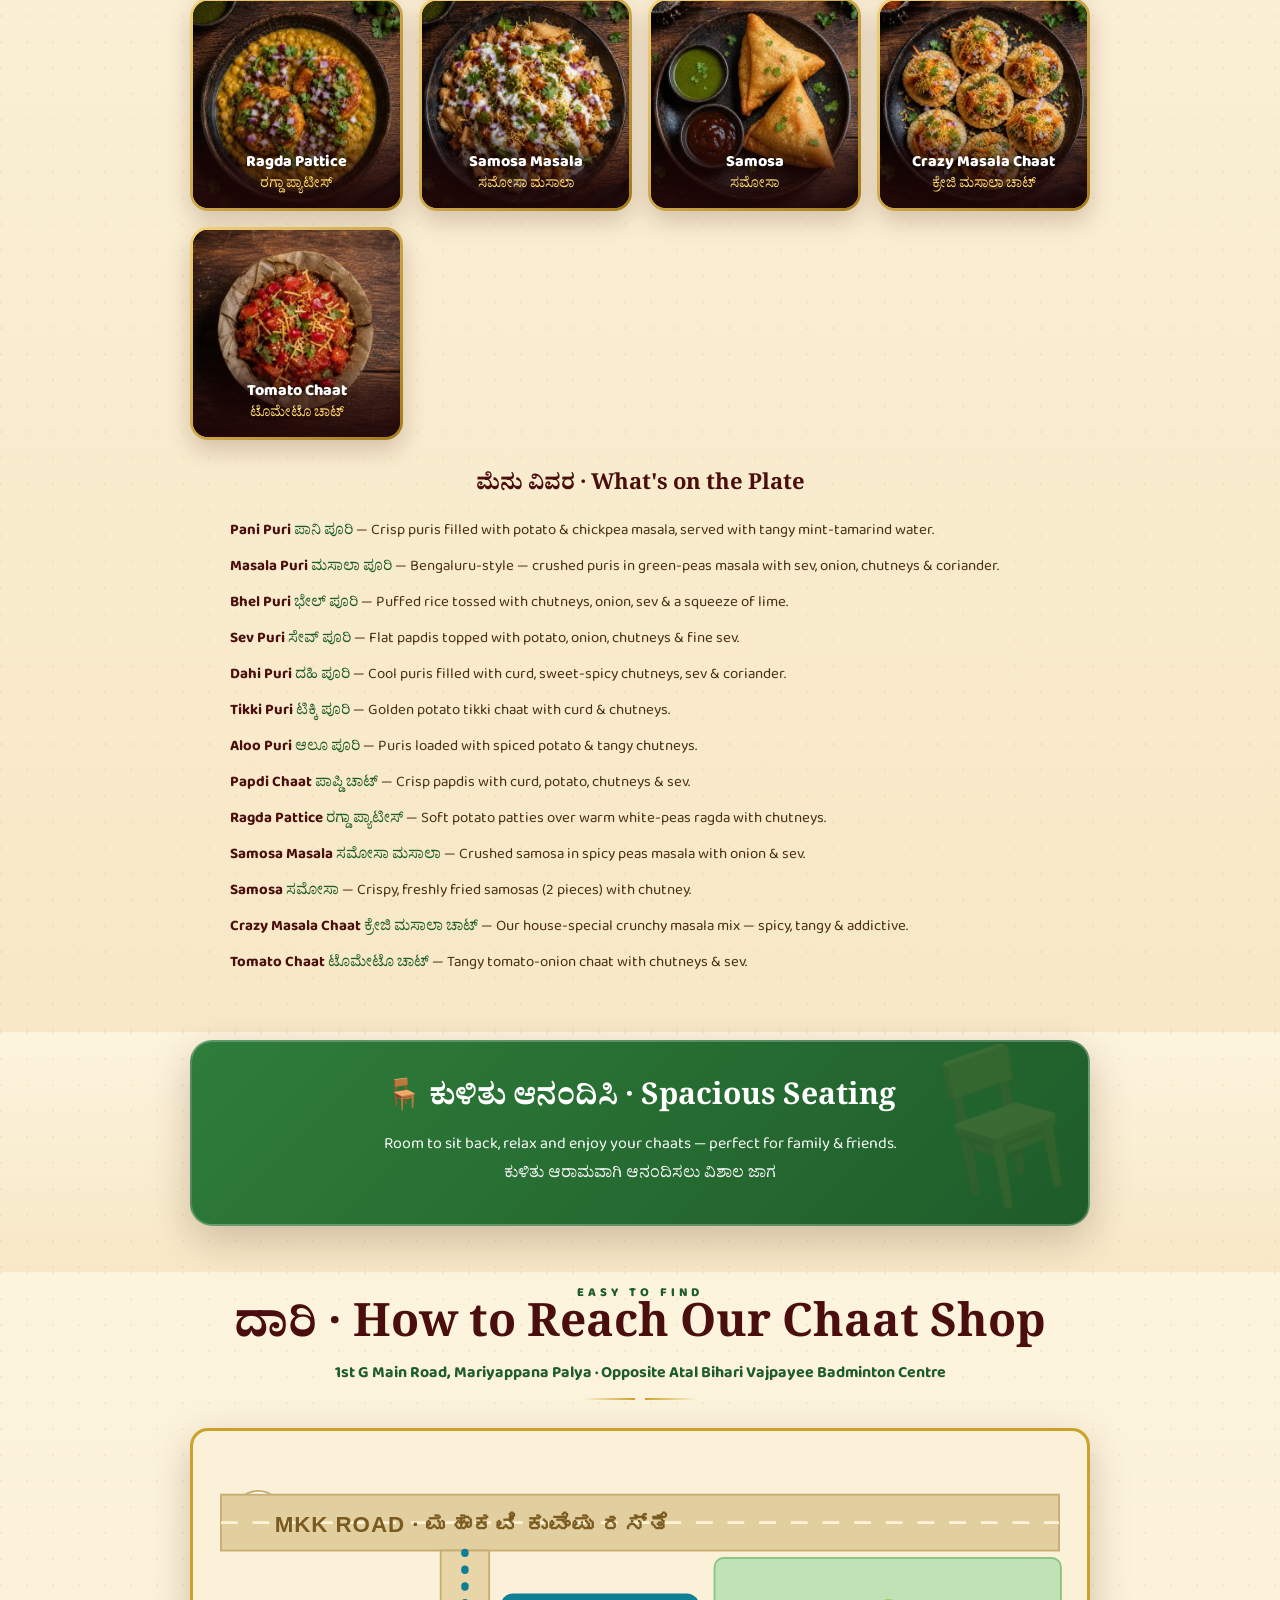
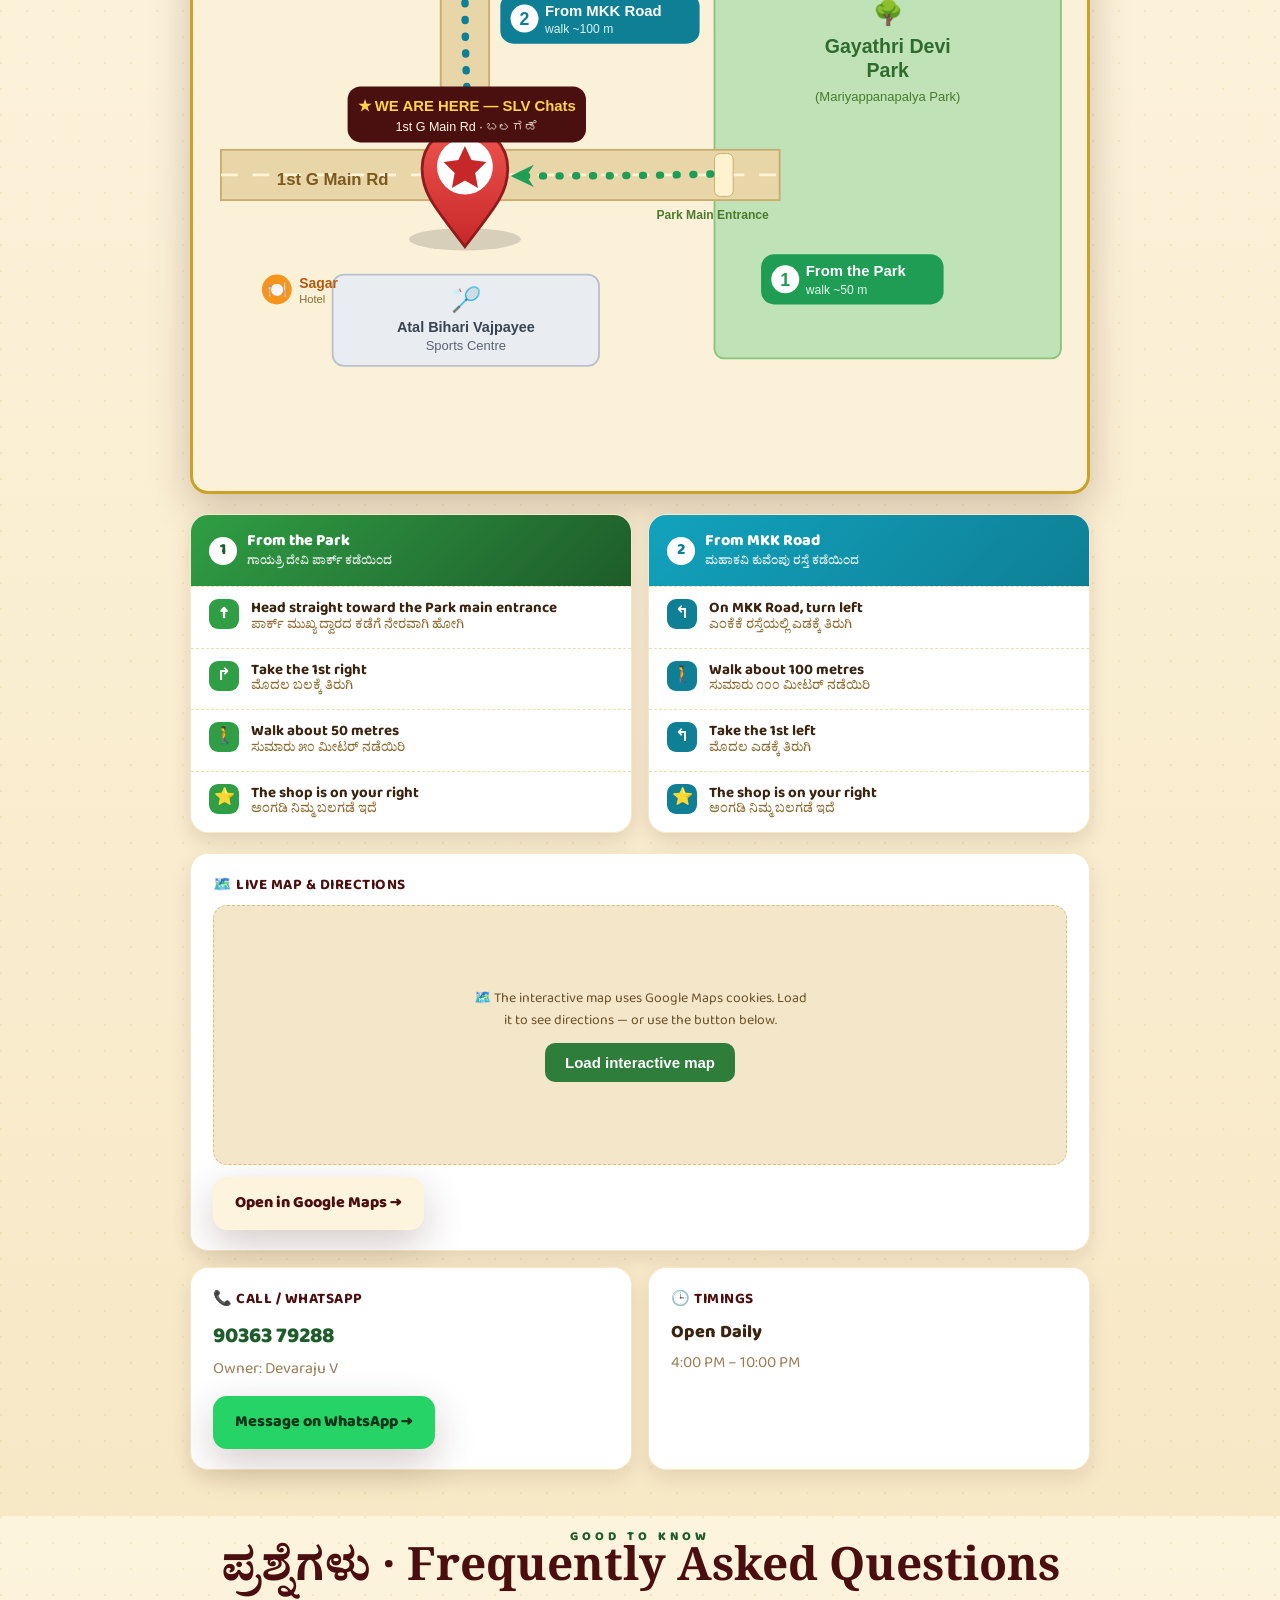
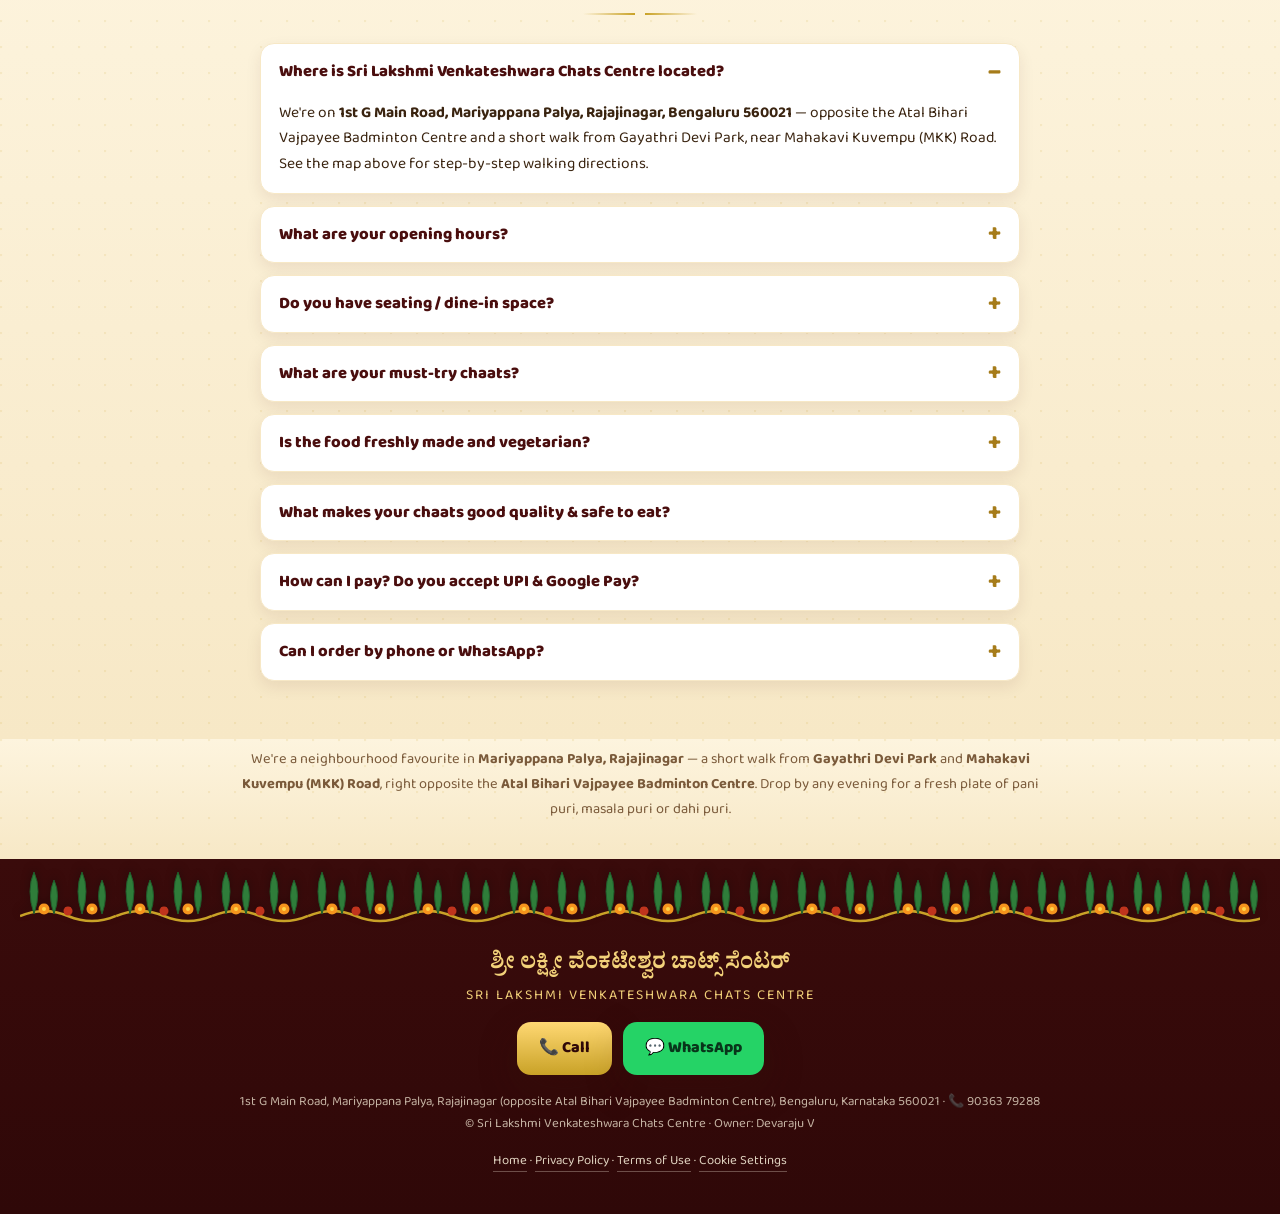
==== commit 9b025933: "Fix critique items: self-updating heritage count + de-optimize copy - "57 years" no longer hard-code" ====
--- a/index.html
+++ b/index.html
@@ -59,7 +59,7 @@
   "@id": "https://srilakshmiventakeshwarachatsce-art.github.io/SriLakshmiVenkateshwaraChats/#restaurant",
   "name": "Sri Lakshmi Venkateshwara Chats Centre",
   "alternateName": "SLV Chats Mariyappana Palya",
-  "description": "Beloved chaat shop in Mariyappana Palya, Rajajinagar, Bengaluru — serving fresh pani puri, masala puri, dahi puri, papdi chaat and more since 1969 (over 57 years). Best-quality ingredients, always freshly made and safe to eat.",
+  "description": "Beloved chaat shop in Mariyappana Palya, Rajajinagar, Bengaluru — serving fresh pani puri, masala puri, dahi puri, papdi chaat and more since 1969. Best-quality ingredients, always freshly made and safe to eat.",
   "foundingDate": "1969",
   "slogan": "Fresh, tasty and safe chaats since 1969",
   "servesCuisine": ["Chaat","Indian Street Food","Vegetarian","North Indian","South Indian"],
@@ -291,7 +291,7 @@
       <h1 class="kn"><span lang="kn">ಶ್ರೀ ಲಕ್ಷ್ಮೀ ವೆಂಕಟೇಶ್ವರ</span><span class="en" lang="en" style="text-transform:none;letter-spacing:.3px;font-size:clamp(13px,3.4vw,18px);line-height:1.35;max-width:640px;margin:8px auto 0">Sri Lakshmi Venkateshwara Chats Centre — Pani Puri &amp; Chaats in Mariyappana Palya, Rajajinagar, Bengaluru</span></h1>
       <div><span class="pill">CHATS CENTRE</span></div>
       <div class="tag kn">ತಾಜಾ • ರುಚಿಕರ • ಶುಚಿ &nbsp;|&nbsp; Fresh &amp; Tasty Chaats</div>
-      <div style="margin-top:14px"><span style="display:inline-block;background:linear-gradient(180deg,#ffe27a,#c9a227);color:#2f0808;font-weight:800;font-size:clamp(12px,3.2vw,15px);letter-spacing:1.5px;padding:8px 20px;border-radius:999px;box-shadow:0 6px 16px rgba(0,0,0,.35)">🏆 SERVING FRESH CHAATS SINCE 1969 · 57 YEARS</span></div>
+      <div style="margin-top:14px"><span style="display:inline-block;background:linear-gradient(180deg,#ffe27a,#c9a227);color:#2f0808;font-weight:800;font-size:clamp(12px,3.2vw,15px);letter-spacing:1.5px;padding:8px 20px;border-radius:999px;box-shadow:0 6px 16px rgba(0,0,0,.35)">🏆 SERVING FRESH CHAATS SINCE 1969 · <span class="est-years" data-since="1969" data-fmt="{y} YEARS">OVER 5 DECADES</span></span></div>
 
       <div class="frame">
         <span class="cnr tl"></span><span class="cnr tr"></span><span class="cnr bl"></span><span class="cnr br"></span>
@@ -313,7 +313,7 @@
 </div></div>
 
 <div class="trust"><div class="wrap"><div class="row">
-  <div class="item"><div class="ic">🏆</div><b>Since 1969 · 57 Years</b><span class="kn">೧೯೬೯ ರಿಂದ</span></div>
+  <div class="item"><div class="ic">🏆</div><b>Since 1969 · <span class="est-years" data-since="1969" data-fmt="{y} Years">5 Decades</span></b><span class="kn">೧೯೬೯ ರಿಂದ</span></div>
   <div class="item"><div class="ic">🌿</div><b>Best Quality Ingredients</b><span class="kn">ಉತ್ತಮ ಗುಣಮಟ್ಟ</span></div>
   <div class="item"><div class="ic">✅</div><b>Always Fresh &amp; Safe</b><span class="kn">ತಾಜಾ &amp; ಸುರಕ್ಷಿತ</span></div>
   <div class="item"><div class="ic">🍽️</div><b>Spacious Dine-in</b><span class="kn">ವಿಶಾಲ ಆಸನ</span></div>
@@ -345,8 +345,8 @@
     <div class="orn"></div>
   </div>
   <div style="max-width:720px;margin:0 auto;background:#fff;border:1px solid var(--cream2);border-radius:20px;padding:24px 26px;box-shadow:0 8px 20px rgba(58,16,10,.1)">
-    <p style="font-size:16px;line-height:1.7;color:var(--ink)"><b>Established in 1969</b>, Sri Lakshmi Venkateshwara Chats Centre has been a beloved chaat spot in <b>Mariyappana Palya, Rajajinagar, Bengaluru</b> for over <b>57 years</b> — today run by <b>Devaraju V</b>, with most customers being loyal regulars who have kept coming back for generations. Our promise is simple: <b>the best-quality ingredients, always freshly made, and safe &amp; hygienic to eat</b>. Every plate is prepared to order — crispy <b>pani puri</b> (gol gappa) with tangy mint water, <b>masala puri</b> loaded with peas and sev, cool <b>dahi puri</b>, <b>papdi chaat</b>, <b>ragda pattice</b> and more. We are now at a bigger, comfortable spot with seating — on <b>1st G Main Road</b>, opposite the Atal Bihari Vajpayee Badminton Centre.</p>
-    <p class="kn" lang="kn" style="margin-top:12px;font-size:15px;color:var(--green-deep)">೧೯೬೯ರಿಂದ — ೫೭ ವರ್ಷಗಳಿಂದ ಮಾರಿಯಪ್ಪನ ಪಾಳ್ಯದ ನೆಚ್ಚಿನ ಚಾಟ್ಸ್ ಅಂಗಡಿ. ಉತ್ತಮ ಗುಣಮಟ್ಟದ ಪದಾರ್ಥಗಳು, ಯಾವಾಗಲೂ ತಾಜಾ ಮತ್ತು ಸುರಕ್ಷಿತ.</p>
+    <p style="font-size:16px;line-height:1.7;color:var(--ink)"><b>Established in 1969</b>, Sri Lakshmi Venkateshwara Chats Centre has been a beloved chaat spot in <b>Mariyappana Palya, Rajajinagar, Bengaluru</b> for <b><span class="est-years" data-since="1969" data-fmt="over {y} years">over five decades</span></b> — today run by <b>Devaraju V</b>, with most customers being loyal regulars who have kept coming back for generations. Our promise is simple: <b>the best-quality ingredients, always freshly made, and safe &amp; hygienic to eat</b>. Every plate is prepared to order — crispy <b>pani puri</b> (gol gappa) with tangy mint water, <b>masala puri</b> loaded with peas and sev, cool <b>dahi puri</b>, <b>papdi chaat</b>, <b>ragda pattice</b> and more. We are now at a bigger, comfortable spot with seating — on <b>1st G Main Road</b>, opposite the Atal Bihari Vajpayee Badminton Centre.</p>
+    <p class="kn" lang="kn" style="margin-top:12px;font-size:15px;color:var(--green-deep)">೧೯೬೯ರಿಂದ — ಐದು ದಶಕಗಳಿಂದ ಮಾರಿಯಪ್ಪನ ಪಾಳ್ಯದ ನೆಚ್ಚಿನ ಚಾಟ್ಸ್ ಅಂಗಡಿ. ಉತ್ತಮ ಗುಣಮಟ್ಟದ ಪದಾರ್ಥಗಳು, ಯಾವಾಗಲೂ ತಾಜಾ ಮತ್ತು ಸುರಕ್ಷಿತ.</p>
   </div>
 </div></section>
 
@@ -365,7 +365,7 @@
   <div class="sec-head reveal">
     <span class="eyebrow">Freshly Made to Order</span>
     <h2><span class="kn" lang="kn">ನಮ್ಮ ಮೆನು</span> · Our Chaat Menu</h2>
-    <div class="sub">Freshly made pani puri, masala puri, dahi puri, papdi chaat &amp; more</div>
+    <div class="sub">Thirteen classic chaats — take your pick</div>
     <div class="orn"></div>
   </div>
   <p style="text-align:center;max-width:660px;margin:0 auto 22px;color:#6b4f27;font-size:15.5px;line-height:1.6">Every chaat is made fresh to order — from our signature <b>pani puri</b> and <b>masala puri</b> to <b>dahi puri</b>, <b>sev puri</b>, <b>papdi chaat</b>, <b>ragda pattice</b>, <b>samosa masala</b> and <b>crazy masala chaat</b>. Here's what's on the menu.</p>
@@ -475,7 +475,7 @@
 
 <!-- LOCAL -->
 <section class="paper" style="padding-top:8px;padding-bottom:36px"><div class="wrap reveal">
-  <p style="max-width:820px;margin:0 auto;text-align:center;font-size:14.5px;line-height:1.75;color:#7a5a3a">Locals visit us for <b>pani puri near Rajajinagar</b>, <b>masala puri in Mariyappana Palya</b>, chaats near <b>Gayathri Devi Park</b>, evening snacks near <b>Mahakavi Kuvempu (MKK) Road</b>, and fresh <b>vegetarian chaat near the Atal Bihari Vajpayee Badminton Centre</b>.</p>
+  <p style="max-width:820px;margin:0 auto;text-align:center;font-size:14.5px;line-height:1.75;color:#7a5a3a">We're a neighbourhood favourite in <b>Mariyappana Palya, Rajajinagar</b> — a short walk from <b>Gayathri Devi Park</b> and <b>Mahakavi Kuvempu (MKK) Road</b>, right opposite the <b>Atal Bihari Vajpayee Badminton Centre</b>. Drop by any evening for a fresh plate of pani puri, masala puri or dahi puri.</p>
 </div></section>
 
 <!-- FOOTER -->
@@ -514,6 +514,8 @@
 <script src="consent.js"></script>
 <script>
   (function(){var io=new IntersectionObserver(function(es){es.forEach(function(e){if(e.isIntersecting){e.target.classList.add('in');io.unobserve(e.target)}})},{threshold:.12});document.querySelectorAll('.reveal').forEach(function(el){io.observe(el)});})();
+  /* Keep the "years since 1969" count exact & self-updating; static text is the evergreen no-JS/SEO fallback */
+  (function(){var Y=new Date().getFullYear();document.querySelectorAll('.est-years').forEach(function(el){var n=Y-(+el.getAttribute('data-since'));if(n>0){el.textContent=(el.getAttribute('data-fmt')||'{y}').replace('{y}',n);}});})();
 </script>
 </body>
 </html>
